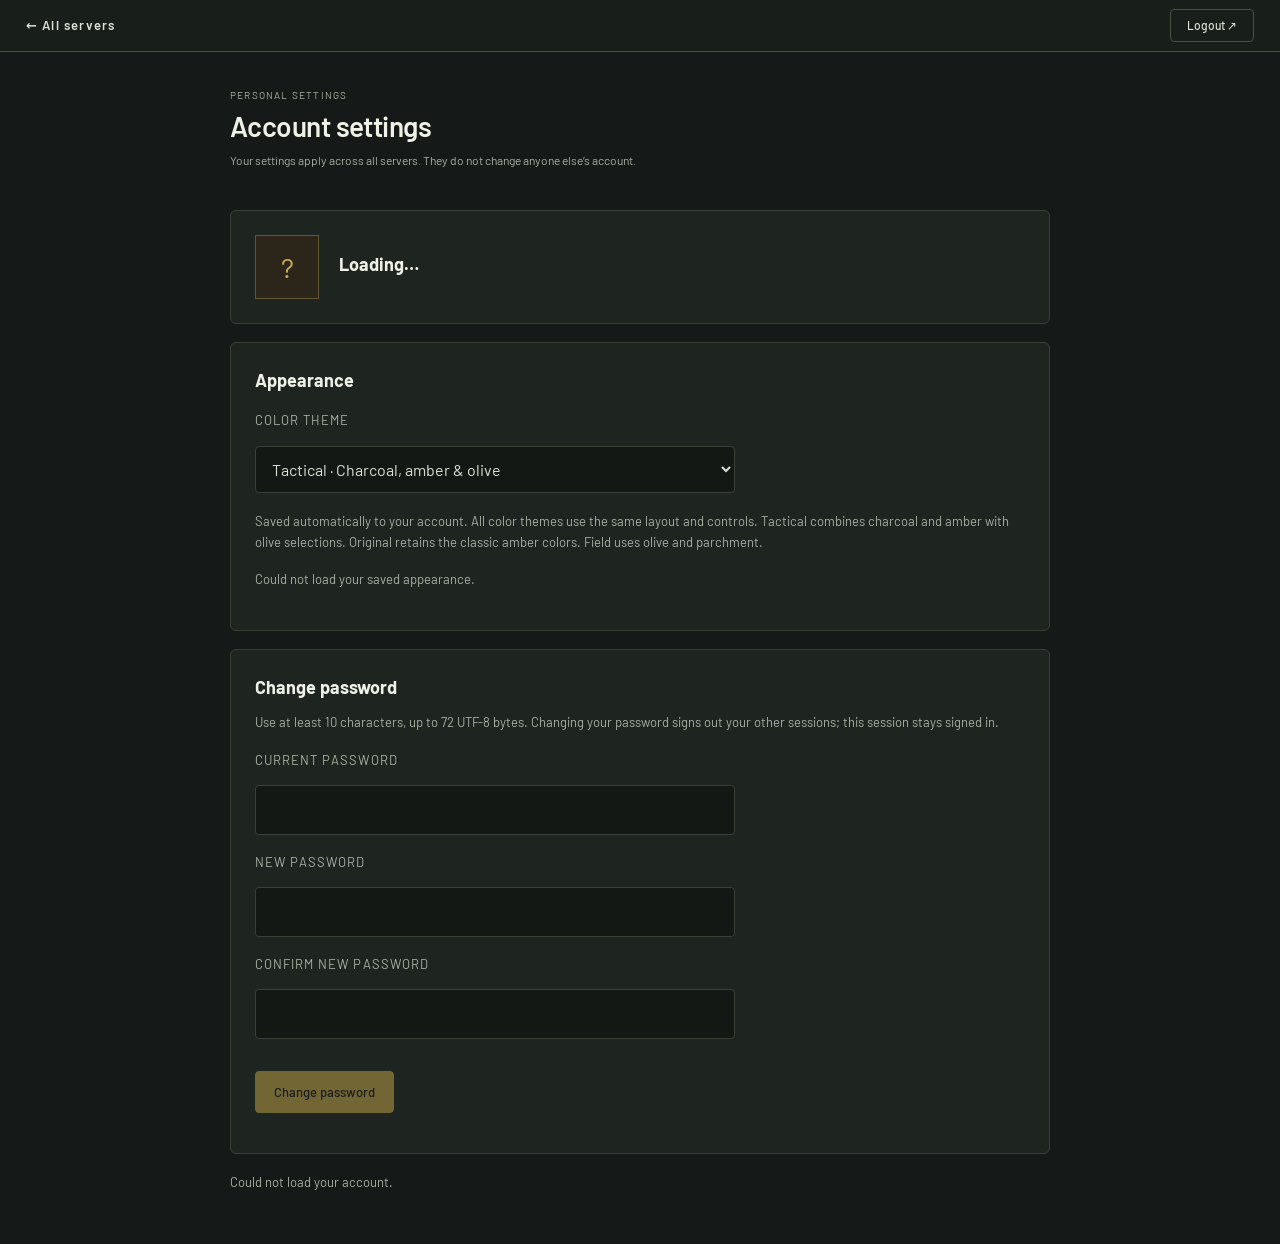
==== account.html @ 111d6b98 "Refresh shared UI with compact field layout and charcoal amber styling" ====
<!doctype html>
<html lang="en"><head><meta charset="utf-8"><meta name="viewport" content="width=device-width,initial-scale=1"><title>Account settings — Management Panel</title>
<script src="/static/theme.js"></script>
<link rel="manifest" href="/manifest.json">
<meta name="theme-color" content="#c8a84b">
<link href="https://fonts.googleapis.com/css2?family=Barlow+Condensed:wght@400;600;700;900&family=Barlow:wght@400;500&family=Roboto+Mono:wght@400;500&display=swap" rel="stylesheet">
<link rel="stylesheet" href="/static/base.css"><link rel="stylesheet" href="/static/workspace.css"><link rel="stylesheet" href="/static/sharp.css"><link rel="stylesheet" href="/static/themes.css"><link rel="stylesheet" href="/static/manager-layout.css"><link rel="stylesheet" href="/static/account.css">
<link rel="stylesheet" href="/static/ux.css">
<link rel="stylesheet" href="/static/field.css">
</head><body class="manager-page"><header class="manager-header"><a class="workspace-back" href="/servers">← All servers</a><button class="btn-logout" id="account-logout">Logout ↗</button></header>
<main class="manager-main account-main"><div class="manager-heading"><div><div class="eyebrow">PERSONAL SETTINGS</div><h1>Account settings</h1><p class="feature-note">Your settings apply across all servers. They do not change anyone else’s account.</p></div></div>
<section class="card account-profile" aria-label="Your account"><div class="account-avatar" id="account-avatar" aria-hidden="true">?</div><div><h2 id="account-name">Loading…</h2><p class="feature-note" id="account-access"></p></div></section>
<section class="card" aria-labelledby="appearance-heading"><h2 id="appearance-heading">Appearance</h2><div class="field"><label for="theme-choice">Color theme</label><select id="theme-choice"><option value="tactical">Tactical · Charcoal, amber &amp; olive</option><option value="original">Original · Classic amber</option><option value="field">Field · Olive &amp; parchment</option><option value="ocean">Ocean · Blue</option><option value="forest">Forest · Green</option><option value="light">Light · Amber</option></select></div><p class="feature-note">Saved automatically to your account. All color themes use the same layout and controls. Tactical combines charcoal and amber with olive selections. Original retains the classic amber colors. Field uses olive and parchment.</p><p class="feature-note" id="theme-feedback" role="status"></p></section>
<section class="card" aria-labelledby="password-heading"><h2 id="password-heading">Change password</h2><p class="feature-note">Use at least 10 characters, up to 72 UTF-8 bytes. Changing your password signs out your other sessions; this session stays signed in.</p>
<form id="account-password-form"><div class="field"><label for="current-password">Current password</label><input id="current-password" type="password" autocomplete="current-password" required></div><div class="field"><label for="new-password">New password</label><input id="new-password" type="password" autocomplete="new-password" minlength="10" required></div><div class="field"><label for="confirm-password">Confirm new password</label><input id="confirm-password" type="password" autocomplete="new-password" minlength="10" required></div><button class="btn-save" id="account-password-save" disabled>Change password</button><p class="feature-note" id="account-password-feedback" role="status"></p></form></section>
<p class="feature-note" id="account-feedback" role="status"></p><noscript>Enable JavaScript to manage your account settings.</noscript></main><script src="/static/api.js"></script><script src="/static/account.js"></script><script src="/static/pwa.js"></script></body></html>
---- static/base.css ----
*, *::before, *::after { box-sizing: border-box; margin: 0; padding: 0; }
[hidden] { display: none !important; }

  :root {
    --bg:        #0a0c0f;
    --surface:   #111418;
    --surface2:  #161b22;
    --border:    #2d2b25;
    --accent:    #c8a84b;
    --accent2:   #e8c96a;
    --text:      #d4cfc6;
    --muted:     #99958a;
    --online:    #4caf7d;
    --offline:   #d64c4c;
    --warn:      #e0913a;
    --cpu-color: #4c9fd6;
    --ram-color: #c8a84b;
    --accent-soft: #2b2619;
    --accent-border: #625535;
    --chrome: #101216;
    --heading: #f4f0e5;
    --console-bg: #0c0e11;
    --chart-grid: #2d2b25;
    color-scheme: dark;
  }

  body {
    background: var(--bg);
    color: var(--text);
    font-family: 'Barlow', sans-serif;
    min-height: 100vh;
  }


  .layout {
    position: relative;
    z-index: 1;
    max-width: 1100px;
    margin: 0 auto;
    padding: 40px 24px 60px;
  }

  header {
    display: flex;
    align-items: flex-end;
    justify-content: space-between;
    margin-bottom: 32px;
    padding-bottom: 20px;
    border-bottom: 1px solid var(--border);
    animation: fadeDown 0.4s ease both;
  }

  .header-left .tag {
    font-size: 11px;
    font-weight: 600;
    letter-spacing: 0.3em;
    text-transform: uppercase;
    color: var(--accent);
    margin-bottom: 6px;
  }

  .header-left h1 {
    font-family: 'Barlow Condensed', sans-serif;
    font-weight: 900;
    font-size: 38px;
    letter-spacing: 0.06em;
    color: #fff;
    line-height: 1;
  }

  .header-left h1 span { color: var(--accent); }

  .btn-logout {
    background: transparent;
    border: 1px solid var(--border);
    color: var(--muted);
    font-family: 'Barlow Condensed', sans-serif;
    font-size: 12px;
    letter-spacing: 0.2em;
    text-transform: uppercase;
    padding: 8px 16px;
    cursor: pointer;
    transition: border-color 0.2s, color 0.2s;
  }
  .btn-logout:hover { border-color: var(--accent); color: var(--accent); }

  .card {
    background: var(--surface);
    border: 1px solid var(--border);
    padding: 22px 26px;
    position: relative;
    margin-bottom: 14px;
    animation: fadeUp 0.4s ease both;
  }

  .card.clip {
    clip-path: polygon(0 0, calc(100% - 24px) 0, 100% 24px, 100% 100%, 0 100%);
  }

  .card-corner {
    position: absolute;
    top: 0; right: 0;
    width: 24px; height: 24px;
    background: var(--accent);
    clip-path: polygon(100% 0, 0 0, 100% 100%);
  }

  .card-label {
    font-size: 10px;
    font-weight: 600;
    letter-spacing: 0.3em;
    text-transform: uppercase;
    color: var(--muted);
    margin-bottom: 16px;
  }

  /* Status row */
  .status-row {
    display: flex;
    align-items: center;
    gap: 20px;
    flex-wrap: wrap;
  }

  .status-indicator { display: flex; align-items: center; gap: 10px; }

  .dot {
    width: 10px; height: 10px;
    border-radius: 50%;
    background: var(--muted);
    flex-shrink: 0;
    position: relative;
  }
  .dot.online  { background: var(--online); box-shadow: 0 0 10px var(--online); }
  .dot.offline { background: var(--offline); }
  .dot.loading { background: var(--warn); animation: pulse 1s infinite; }
  .dot.online::after {
    content: '';
    position: absolute;
    inset: -4px;
    border-radius: 50%;
    background: var(--online);
    opacity: 0.25;
    animation: ping 1.5s ease-out infinite;
  }

  @keyframes ping   { 0% { transform: scale(1); opacity: 0.25; } 100% { transform: scale(2.5); opacity: 0; } }
  @keyframes pulse  { 0%, 100% { opacity: 1; } 50% { opacity: 0.4; } }

  .status-text {
    font-family: 'Barlow Condensed', sans-serif;
    font-weight: 700;
    font-size: 20px;
    letter-spacing: 0.08em;
    text-transform: uppercase;
  }
  .status-text.online  { color: var(--online); }
  .status-text.offline { color: var(--offline); }
  .status-text.loading { color: var(--warn); }

  .divider-v { width: 1px; height: 32px; background: var(--border); flex-shrink: 0; }

  .stat-item { display: flex; flex-direction: column; gap: 3px; }
  .stat-item .label {
    font-size: 10px; font-weight: 600; letter-spacing: 0.25em;
    text-transform: uppercase; color: var(--muted);
  }
  .stat-item .value {
    font-family: 'Barlow Condensed', sans-serif; font-weight: 700;
    font-size: 17px; letter-spacing: 0.04em; color: #fff;
  }

  /* Controls */
  .controls-grid {
    display: grid;
    grid-template-columns: repeat(3, 1fr);
    gap: 14px;
    margin-bottom: 14px;
    animation: fadeUp 0.4s ease 0.05s both;
  }

  .ctrl-btn {
    border: 1px solid var(--border);
    background: var(--surface2);
    color: var(--text);
    font-family: 'Barlow Condensed', sans-serif;
    font-weight: 700;
    font-size: 15px;
    letter-spacing: 0.2em;
    text-transform: uppercase;
    padding: 18px 16px;
    cursor: pointer;
    display: flex;
    flex-direction: column;
    align-items: center;
    gap: 8px;
    transition: all 0.2s;
    position: relative;
    overflow: hidden;
  }
  .ctrl-btn::before {
    content: ''; position: absolute;
    bottom: 0; left: 0; right: 0; height: 2px;
    transform: scaleX(0); transition: transform 0.2s;
  }
  .ctrl-btn:hover::before { transform: scaleX(1); }
  .ctrl-btn:active { transform: scale(0.97); }
  .ctrl-btn:disabled { opacity: 0.35; cursor: not-allowed; transform: none; }
  .ctrl-btn.start::before { background: var(--online); }
  .ctrl-btn.start:hover:not(:disabled) { border-color: var(--online); color: var(--online); }
  .ctrl-btn.stop::before  { background: var(--offline); }
  .ctrl-btn.stop:hover:not(:disabled)  { border-color: var(--offline); color: var(--offline); }
  .ctrl-btn.reset::before { background: var(--warn); }
  .ctrl-btn.reset:hover:not(:disabled) { border-color: var(--warn); color: var(--warn); }
  .ctrl-icon { font-size: 22px; line-height: 1; }

  /* Charts row */
  .charts-row {
    display: grid;
    grid-template-columns: 1fr 1fr;
    gap: 14px;
    margin-bottom: 14px;
    animation: fadeUp 0.4s ease 0.1s both;
  }

  .chart-card { background: var(--surface); border: 1px solid var(--border); padding: 18px 20px; }

  .chart-header {
    display: flex;
    justify-content: space-between;
    align-items: center;
    margin-bottom: 12px;
  }

  .chart-title {
    font-size: 10px; font-weight: 600; letter-spacing: 0.3em;
    text-transform: uppercase; color: var(--muted);
  }

  .chart-value {
    font-family: 'Barlow Condensed', sans-serif;
    font-weight: 700; font-size: 22px; letter-spacing: 0.05em;
  }

  .chart-value.cpu  { color: var(--cpu-color); }
  .chart-value.ram  { color: var(--ram-color); }

  .chart-sub {
    font-size: 11px; color: var(--muted); margin-top: 2px; text-align: right;
  }

  .chart-wrap { position: relative; height: 80px; }

  /* Config */
  .config-grid {
    display: grid;
    grid-template-columns: 1fr 1fr;
    gap: 14px;
  }

  .field-group { display: flex; flex-direction: column; gap: 7px; }
  .field-group label {
    font-size: 10px; font-weight: 600; letter-spacing: 0.25em;
    text-transform: uppercase; color: var(--muted);
  }
  .field-group input,
  .field-group select {
    background: var(--bg); border: 1px solid var(--border);
    color: var(--text); font-family: 'Barlow', sans-serif;
    font-size: 14px; padding: 10px 14px; outline: none;
    transition: border-color 0.2s; width: 100%;
  }
  .field-group input:focus,
  .field-group select:focus { border-color: var(--accent); }
  .field-group select option { background: var(--surface); color: var(--text); }

  /* Standalone input styling — same look as .field-group inputs but
     used outside of one (e.g. inline in flex rows). */
  .field-input {
    background: var(--bg); border: 1px solid var(--border);
    color: var(--text); font-family: 'Barlow', sans-serif;
    font-size: 14px; padding: 10px 14px; outline: none;
    transition: border-color 0.2s;
  }
  .field-input:focus { border-color: var(--accent); }
  .field-input option { background: var(--surface); color: var(--text); }

  /* Mission field: the rescan button + count badge sit absolutely in the
     field-group's top-right corner so they don't push the grid row taller
     than the matching label on the left. */
  .field-group--mission { position: relative; }
  .field-group--mission .field-aux {
    position: absolute; top: 0; right: 0;
    display: flex; align-items: center; gap: 12px;
    line-height: 1;
  }
  .field-group--mission .field-aux #scenario-source-badge {
    font-size: 10px; letter-spacing: 0.05em; color: var(--muted);
    font-family: 'Barlow', sans-serif; text-transform: none;
  }
  .link-btn {
    background: transparent; border: none; padding: 0; cursor: pointer;
    font-family: 'Barlow Condensed', sans-serif; font-weight: 700;
    font-size: 10px; letter-spacing: 0.2em; text-transform: uppercase;
    color: var(--muted); transition: color 0.15s;
  }
  .link-btn:hover     { color: var(--accent); }
  .link-btn:disabled  { color: var(--border); cursor: not-allowed; }

  .btn-save {
    margin-top: 14px;
    background: var(--accent); border: none; color: #0a0c0f;
    font-family: 'Barlow Condensed', sans-serif; font-weight: 700;
    font-size: 13px; letter-spacing: 0.2em; text-transform: uppercase;
    padding: 12px 28px; cursor: pointer;
    clip-path: polygon(0 0, calc(100% - 10px) 0, 100% 10px, 100% 100%, 0 100%);
    transition: background 0.2s;
  }
  .btn-save:hover { background: var(--accent2); }
  .btn-save:disabled { opacity: 0.4; cursor: not-allowed; }

  .restart-notice {
    display: none; margin-top: 10px;
    font-size: 12px; color: var(--warn); letter-spacing: 0.05em;
  }
  .restart-notice.visible { display: block; }

  /* Logs */
  .log-viewer-card {
    background: var(--surface);
    border: 1px solid var(--border);
    animation: fadeUp 0.4s ease 0.2s both;
  }

  .log-viewer-header {
    display: flex;
    justify-content: space-between;
    align-items: center;
    padding: 14px 20px;
    border-bottom: 1px solid var(--border);
  }

  .log-viewer-title {
    font-size: 10px; font-weight: 600; letter-spacing: 0.3em;
    text-transform: uppercase; color: var(--muted);
    display: flex; align-items: center; gap: 8px;
  }

  .log-live-dot {
    width: 7px; height: 7px; border-radius: 50%;
    background: var(--online);
    box-shadow: 0 0 6px var(--online);
    animation: pulse 1.5s infinite;
  }

  .log-live-dot.off { background: var(--muted); box-shadow: none; animation: none; }

  .btn-clear-log {
    background: transparent; border: 1px solid var(--border);
    color: var(--muted); font-family: 'Barlow Condensed', sans-serif;
    font-size: 11px; letter-spacing: 0.15em; text-transform: uppercase;
    padding: 5px 12px; cursor: pointer; transition: all 0.2s;
  }
  .btn-clear-log:hover { border-color: var(--accent); color: var(--accent); }

  #log-output {
    font-family: 'Roboto Mono', monospace;
    font-size: 11px;
    line-height: 1.6;
    color: #7a8899;
    background: #0d1117;
    padding: 14px 20px;
    height: 320px;
    overflow-y: auto;
    white-space: pre-wrap;
    word-break: break-all;
  }

  #log-output::-webkit-scrollbar { width: 6px; }
  #log-output::-webkit-scrollbar-track { background: #0d1117; }
  #log-output::-webkit-scrollbar-thumb { background: var(--border); border-radius: 3px; }

  .log-line { display: block; padding: 1px 0; }
  .log-line.err  { color: #d64c4c; }
  .log-line.warn { color: #c8a84b; }
  .log-line.ok   { color: #4caf7d; }
  .log-line.sep  { color: #3a4455; }

  /* Bottom log */
  .op-log {
    background: var(--surface); border: 1px solid var(--border);
    padding: 12px 18px; margin-top: 14px;
    animation: fadeUp 0.4s ease 0.25s both;
  }
  .op-log .log-label {
    font-size: 10px; font-weight: 600; letter-spacing: 0.25em;
    text-transform: uppercase; color: var(--muted); margin-bottom: 5px;
  }
  .log-entry { font-size: 13px; color: var(--text); opacity: 0.8; }
  .log-entry.ok    { color: var(--online); }
  .log-entry.error { color: var(--offline); }
  .log-entry.info  { color: var(--accent); }

  footer {
    margin-top: 20px; font-size: 11px; letter-spacing: 0.15em;
    color: var(--muted); text-align: right;
    animation: fadeUp 0.4s ease 0.3s both;
  }
  #refresh-timer { color: var(--accent); font-weight: 600; }

  @keyframes fadeUp   { from { opacity: 0; transform: translateY(12px); } to { opacity: 1; transform: translateY(0); } }
  @keyframes fadeDown { from { opacity: 0; transform: translateY(-8px); } to { opacity: 1; transform: translateY(0); } }

[hidden] { display:none !important; }
.feature-row { display:flex; flex-wrap:wrap; align-items:center; gap:12px; margin:12px 0; }
.feature-row span { flex:1; }
.feature-note { color:var(--muted); font-size:13px; line-height:1.6; margin:12px 0; overflow-wrap:anywhere; }
.field { margin:12px 0; }
.field label { display:block; font-size:12px; margin-bottom:8px; }
.field input, .field select { width:100%; padding:10px; background:var(--bg); color:var(--text); border:1px solid var(--border); }
.activity-entry { border-bottom:1px solid var(--border); padding:12px 0; font-size:13px; line-height:1.7; overflow-wrap:anywhere; }
.activity-entry div { color:var(--muted); }
button:disabled { opacity:.45; cursor:not-allowed; }
#activity-list { max-height:440px; overflow:auto; }
.panel-tabs { display:flex; gap:6px; position:sticky; top:0; z-index:20; padding:12px 0; background:var(--bg); margin-bottom:12px; }
.panel-tab { flex:1; padding:13px 10px; border:1px solid var(--border); background:var(--surface); color:var(--text); cursor:pointer; font:600 15px 'Barlow',sans-serif; }
.panel-tab[aria-selected="true"] { border-color:var(--accent); color:var(--accent); background:rgba(200,168,75,.08); }
.panel-tab:focus-visible { outline:2px solid var(--accent); outline-offset:2px; }
.tab-panel { min-width:0; }
.account-controls { border:0; padding:0; margin:0; min-width:0; }
.account-controls:disabled { opacity:.45; }
.op-log { position:sticky; bottom:0; z-index:10; }
@media(max-width:480px) { .panel-tab { font-size:13px; padding:12px 5px; } }
---- static/workspace.css ----
/* Responsive single-server workspace. Existing IDs and permissions remain shared. */
.layout { max-width:1800px; margin:0 0 0 232px; padding:98px 30px 28px; }
header { position:fixed; top:0; left:232px; right:0; height:66px; margin:0; padding:0 30px; align-items:center; background:var(--chrome); z-index:30; animation:none; }
.header-left .tag { color:var(--muted); font-size:9px; letter-spacing:.15em; }
.header-left h1 { font:600 16px 'Barlow',sans-serif; letter-spacing:.06em; color:var(--heading); }
.header-left h1 span { color:var(--text); }
.btn-logout { border-radius:6px; font-family:inherit; letter-spacing:.04em; color:var(--text); }
.sidebar { position:fixed; inset:0 auto 0 0; width:232px; padding:0 14px; display:flex; flex-direction:column; background:var(--chrome); border-right:1px solid var(--border); z-index:40; overflow-y:auto; }
.brand { display:flex; align-items:center; gap:12px; min-height:88px; color:var(--heading); font-size:18px; font-weight:700; letter-spacing:.1em; }
.brand-icon { display:grid; place-items:center; width:36px; height:36px; border:1px solid var(--accent-border); background:var(--accent-soft); color:var(--accent2); flex-shrink:0; }
.brand small,.sidebar-bottom small { display:block; color:var(--muted); font-size:9px; letter-spacing:.1em; margin-top:5px; }
.nav-label { padding:22px 14px 10px; color:var(--muted); font-size:10px; letter-spacing:.12em; }
.panel-tabs { position:static; flex-direction:column; padding:0; margin:0; background:none; gap:5px; }
.panel-tab { flex:none; border:1px solid transparent; padding:13px 14px; text-align:left; background:none; color:var(--text); font-size:14px; }
.panel-tab::before { content:'▦'; display:inline-block; width:27px; color:var(--accent); }
#tab-configuration::before { content:'⚙'; }
#tab-console::before { content:'⌁'; }
#tab-network::before { content:'⇄'; }
#tab-files::before { content:'▤'; }
#tab-mods::before { content:'◇'; }
#tab-administration::before { content:'◈'; }
.panel-tab[aria-selected="true"] { border-color:var(--accent-border); color:var(--accent2); background:var(--accent-soft); }
.panel-tab:hover,.quick-links button:hover { background:var(--surface2); color:var(--heading); }
.quick-links button { display:flex; justify-content:space-between; width:100%; padding:13px 14px; border:0; background:none; color:var(--text); font:14px 'Barlow',sans-serif; cursor:pointer; }
.quick-links span { color:var(--accent); }
.sidebar-bottom { margin-top:auto; border-top:1px solid var(--border); padding:20px 0; display:flex; flex-wrap:wrap; align-items:center; gap:10px; font-size:12px; }
.sidebar-bottom .brand-icon { width:30px; height:30px; font-size:11px; }
.sidebar-bottom small { letter-spacing:0; font-size:11px; }
.page-heading { display:flex; align-items:center; justify-content:space-between; gap:16px; margin-bottom:24px; }
.eyebrow { font-size:10px; letter-spacing:.14em; color:var(--muted); margin-bottom:7px; }
.page-heading h2 { font-size:28px; font-weight:600; color:var(--heading); }
.page-heading p { font-size:14px; margin-top:7px; color:var(--muted); }
.card,.chart-card,.log-viewer-card { border-radius:10px; animation:none; min-width:0; }
.card { padding:22px; scroll-margin-top:85px; }
.card.clip { clip-path:none; }
.card-corner { display:none; }
.card-label { color:var(--muted); letter-spacing:.1em; font-size:11px; }
#panel-dashboard { display:grid; grid-template-columns:repeat(2,minmax(0,1fr)); gap:18px; }
#panel-dashboard > * { margin:0; }
.server-overview,.controls-grid,.charts-row { grid-column:1 / -1; }
#console-card,#storage-card { grid-column:1 / -1; }
#panel-dashboard > .charts-row { display:contents; }
.status-row { gap:22px; }
.status-text { font-family:inherit; font-size:13px; letter-spacing:.06em; }
.stat-item .label { color:var(--muted); font-size:10px; letter-spacing:.08em; }
.stat-item .value { font-family:inherit; font-size:14px; overflow-wrap:anywhere; color:var(--text); }
.controls-grid { display:flex; justify-content:flex-end; gap:8px; }
.ctrl-btn { flex-direction:row; justify-content:center; padding:10px 18px; border-radius:6px; font-family:inherit; font-size:11px; letter-spacing:.06em; }
.ctrl-btn .ctrl-icon { font-size:12px; }
.charts-row { gap:18px; }
.chart-card.entity-counters { display:grid; grid-template-columns:repeat(2,minmax(0,1fr)); align-content:center; padding:16px 22px; gap:22px; }
.entity-counter + .entity-counter { border-left:1px solid var(--border); padding-left:22px; }
.entity-counters .chart-value { color:var(--accent); margin:8px 0 4px; }
.chart-card { padding:22px; }
.chart-title { font-family:inherit; font-size:11px; letter-spacing:.08em; color:var(--muted); }
.chart-value { font-family:'Roboto Mono',monospace; font-size:28px; letter-spacing:-.06em; }
.chart-wrap { height:130px; margin-top:14px; }
.chart-sub { color:var(--muted); }
.traffic-values { display:flex; flex-wrap:wrap; gap:12px 24px; margin:16px 0 8px; font-size:12px; }
.traffic-values strong { display:block; margin-top:5px; font:500 18px 'Roboto Mono',monospace; }
.traffic-first { color:var(--accent); }
.traffic-second { color:var(--online); }
.log-viewer-card { overflow:hidden; scroll-margin-top:85px; }
.log-viewer-header { background:var(--surface2); padding:17px 20px; flex-wrap:wrap; gap:12px; }
.console-actions { display:flex; align-items:center; gap:16px; flex-wrap:wrap; }
.console-filter { display:flex; align-items:center; gap:7px; color:var(--muted); font-size:12px; cursor:pointer; }
.console-filter input { accent-color:var(--accent); }
#log-output.hide-performance .performance-log { display:none; }
.log-viewer-title { font-family:inherit; font-size:11px; letter-spacing:.06em; }
#log-output { height:280px; background:var(--console-bg); padding:18px; font-size:11px; line-height:1.9; }
.field input,.field select,.field-group input,.field-group select,textarea { border-radius:6px; }
.btn-save,.btn-clear-log { border-radius:5px; clip-path:none; font-family:inherit; letter-spacing:.04em; }
.field-group label { letter-spacing:.06em; }
.feature-note { color:var(--muted); line-height:1.6; }
.op-log { position:static; margin-top:20px; border-radius:7px; background:var(--surface); padding:14px 18px; }
footer { color:var(--muted); text-align:right; margin-top:18px; }
button:focus-visible,input:focus-visible,select:focus-visible,[tabindex]:focus-visible { outline:2px solid var(--accent); outline-offset:3px; }
@media(max-width:1100px) { .layout { margin-left:205px; padding:94px 22px 24px; } .sidebar { width:205px; } header { left:205px; padding:0 22px; } #panel-dashboard { grid-template-columns:minmax(0,1fr); } }
@media(max-width:700px) {
 .layout { margin:0; padding:20px 16px 24px; }
 header { position:static; height:62px; padding:0 0 14px; margin-bottom:16px; }
 .sidebar { position:static; width:auto; padding:0; background:var(--chrome); border:0; margin-bottom:24px; }
 .brand,.nav-label,.sidebar-bottom,.quick-links { display:none; }
 .panel-tabs { flex-direction:row; gap:5px; flex-wrap:wrap; }
 .panel-tab { flex:1 1 40%; padding:12px 5px; text-align:center; font-size:12px; }
 .panel-tab::before { display:none; }
 .page-heading h2 { font-size:24px; }
 .charts-row { grid-template-columns:1fr; }
 .config-grid { grid-template-columns:minmax(0,1fr); }
 .field-group--mission .field-aux { position:static; margin:0 0 8px; }
 .feature-row { gap:8px; }
 .btn-save { max-width:100%; white-space:normal; }
 .controls-grid { justify-content:stretch; }
 .ctrl-btn { flex:1; padding:12px 8px; }
 .card { padding:18px; }
 .status-row { align-items:flex-start; gap:16px; }
 .status-indicator { width:100%; }
 .divider-v { display:none; }
 .stat-item { flex:1 1 40%; min-width:0; }
 .chart-wrap { height:110px; }
}
@media(prefers-reduced-motion:reduce) { *,*::before,*::after { animation:none !important; scroll-behavior:auto !important; } }
#tab-persistence::before { content:'▣'; }
#persistence-fields { border:0; padding:0; min-width:0; }
#panel-persistence > * { margin-bottom:18px; }
#persistence-settings .config-fields-grid { grid-template-columns:repeat(2,minmax(0,1fr)); }
@media(max-width:700px) { #persistence-settings .config-fields-grid { grid-template-columns:minmax(0,1fr); } }
#software-card { margin-top:22px; }
#console-search { background:var(--bg); color:var(--text); border:1px solid var(--border); border-radius:5px; padding:8px; width:180px; }
#uuid-copy-status { display:block; color:var(--muted); font-size:12px; margin-top:6px; }
#copy-player-uuid { margin-top:8px; }
#persistence-summary { display:flex; flex-wrap:wrap; gap:16px 30px; }
#persistence-summary span { display:block; color:var(--muted); font-size:12px; margin-bottom:6px; }
#persistence-summary .persistence-warning { flex-basis:100%; margin:0; color:#e8c67f; font-size:12px; }
.persistence-startup-card h3 { margin:0 0 8px; }
.persistence-startup-card .feature-note { margin:0 0 12px; }
.persistence-startup-controls { display:flex; align-items:end; gap:10px; flex-wrap:wrap; }
.persistence-startup-controls label { flex-basis:100%; font-size:11px; color:var(--muted); }
.persistence-startup-controls select { flex:1 1 340px; min-width:0; }
#persistence-startup-status { margin-top:12px; }
.persistence-backup { margin-top:18px; padding-top:14px; border-top:1px solid var(--border); }
.persistence-backup > label { display:block; margin-bottom:8px; color:var(--muted); font-size:11px; }
.persistence-backup input { flex:1 1 340px; min-width:0; }
#persistence-backup-list { margin-top:12px; }
.persistence-backup-row { display:flex; justify-content:space-between; align-items:center; gap:12px; padding:10px 0; border-top:1px solid var(--border); }
.persistence-backup-row strong,.persistence-backup-row small { display:block; }
.persistence-backup-row small { margin-top:3px; overflow-wrap:anywhere; }

/* Dedicated console: dense log controls in the panel's existing gold palette. */
#panel-console { display:flex; flex-direction:column; gap:14px; }
.console-workspace,.console-command-card { background:var(--surface); border:1px solid var(--border); border-radius:10px; overflow:hidden; }
.console-workspace-top,.console-workspace-filters,.console-workspace-footer { display:flex; align-items:center; justify-content:space-between; flex-wrap:wrap; gap:12px; padding:14px 18px; }
.console-workspace-top { border-bottom:1px solid var(--border); }
.console-workspace-filters { background:#15181c; }
.console-view-tabs,.console-levels,.console-workspace-actions,.console-filter-tools { display:flex; align-items:center; flex-wrap:wrap; gap:7px; }
.console-view-tabs button,.console-workspace-actions button,.console-levels button,.console-server-actions button,.console-command-card button { background:#191d22; border:1px solid #37352c; border-radius:6px; color:var(--text); padding:9px 12px; font:600 12px 'Barlow',sans-serif; cursor:pointer; }
.console-view-tabs button[aria-selected="true"],.console-levels button[aria-pressed="true"],.console-workspace-actions button[aria-pressed="true"] { background:#2b2619; border-color:#6b5a2e; color:var(--accent2); }
.console-view-tabs button:hover,.console-workspace-actions button:hover,.console-levels button:hover,.console-server-actions button:hover,.console-command-card button:hover { border-color:var(--accent); }
.console-view-tabs span,.console-levels span { color:var(--muted); font-family:'Roboto Mono',monospace; font-size:10px; }
.console-live { display:flex; align-items:center; gap:8px; color:var(--online); font:600 11px 'Barlow',sans-serif; text-transform:uppercase; letter-spacing:.1em; margin-right:10px; }
.console-live:has(.off) { color:var(--muted); }
.console-filter-tools input[type="search"],.console-command-card input { background:#0c0e11; border:1px solid #37352c; border-radius:6px; color:var(--text); padding:10px 12px; font:12px 'Roboto Mono',monospace; min-width:min(260px,100%); }
.console-filter-tools input[type="search"]:focus,.console-command-card input:focus { outline:2px solid var(--accent); outline-offset:1px; }
.console-log-output { min-height:400px; height:min(56vh,690px); overflow:auto; padding:12px 18px; background:#0c0e11; color:#b5b0a6; font:12px/1.7 'Roboto Mono',monospace; scrollbar-color:#4a4334 #0c0e11; }
.console-row { display:grid; grid-template-columns:100px 92px minmax(0,1fr); gap:11px; padding:2px 0; border-bottom:1px solid rgba(255,255,255,.025); overflow-wrap:anywhere; }
.console-row-time { color:#827f79; }
.console-row-source { color:#a99255; overflow:hidden; text-overflow:ellipsis; white-space:nowrap; }
.console-row.err .console-row-message { color:#ef8d84; }
.console-row.warn .console-row-message { color:#e6bf70; }
.console-row.ok .console-row-message { color:#83bea1; }
.console-empty { color:var(--muted); padding:20px 0; font-size:13px; }
#console-log-output:empty::before { content:'Waiting for server log output…'; display:block; color:var(--muted); padding:12px 0; }
#console-errors-output:empty::before { content:'No errors in the recent log.'; display:block; color:var(--muted); padding:12px 0; }
.console-workspace-footer { color:var(--muted); border-top:1px solid var(--border); font-size:11px; }
#console-view-players { min-height:400px; padding:20px; }
.console-player-list { display:grid; gap:8px; }
.console-player-entry { display:flex; justify-content:space-between; gap:16px; flex-wrap:wrap; padding:13px 15px; border:1px solid var(--border); border-radius:6px; background:#0c0e11; font-size:13px; }
.console-player-entry code { color:var(--muted); overflow-wrap:anywhere; }
.console-server-actions { display:grid; grid-template-columns:repeat(3,minmax(0,1fr)); gap:10px; }
.console-server-actions button { padding:13px; }
#console-stop { color:#e7948e; }
#console-restart { color:var(--accent2); }
.console-command-card { padding:18px; }
.console-command-heading { display:flex; justify-content:space-between; gap:14px; align-items:flex-start; }
.console-command-heading h3 { color:var(--accent2); font-size:14px; margin:0 0 4px; }
.console-command-heading p { color:var(--muted); font-size:12px; line-height:1.5; margin:0 0 14px; }
.console-command-heading > span { color:var(--muted); font-size:10px; letter-spacing:.1em; }
#console-command-form { display:flex; gap:8px; }
#console-command-form input { flex:1; min-width:0; }
#console-command-form button { color:var(--accent2); }
#console-command-output { white-space:pre-wrap; overflow-wrap:anywhere; min-height:40px; margin:12px 0 0; color:var(--muted); font:12px/1.5 'Roboto Mono',monospace; }
@media(max-width:1050px) { .console-row { grid-template-columns:86px minmax(0,1fr); gap:3px 8px; } .console-row-source { grid-column:1; } .console-row-message { grid-column:2; grid-row:1 / 3; } }
@media(max-width:700px) { .console-workspace-top,.console-workspace-filters { align-items:stretch; } .console-view-tabs,.console-levels { width:100%; } .console-view-tabs button { flex:1; } .console-filter-tools { width:100%; } .console-filter-tools input[type="search"] { flex:1; } .console-log-output { height:55vh; padding:10px; } .console-row { grid-template-columns:76px minmax(0,1fr); gap:3px 8px; font-size:10px; } .console-row-source { grid-column:1; } .console-row-message { grid-column:2; grid-row:1 / 3; } }
/* Preserve navigation scrolling without visible scrollbar chrome. */
.sidebar { scrollbar-width:none; -ms-overflow-style:none; }
.sidebar::-webkit-scrollbar { width:0; height:0; display:none; }
#panel-dashboard { align-items:stretch; }
#panel-persistence { display:grid; grid-template-columns:repeat(auto-fit,minmax(min(100%,380px),1fr)); gap:18px; align-items:stretch; }
#panel-persistence > * { margin:0; min-width:0; }
#persistence-summary,#persistence-startup-card,#panel-persistence > .feature-note,#panel-persistence > .config-maintenance { grid-column:1 / -1; }
#panel-persistence > [data-permission="configure"] { display:flex; flex-direction:column; gap:12px; }
#persistence-fields { flex:1; display:flex; flex-direction:column; gap:14px; }
#persistence-settings { flex:1; }
#persistence-settings .config-section { height:100%; }
#persistence-savebar-slot .config-savebar { margin-bottom:0; }
.mods-grid:not(.mods-list-view):not(.mods-details-view) .mod-tile { display:flex; flex-direction:column; }
.mods-grid:not(.mods-list-view):not(.mods-details-view) .mod-art { flex-shrink:0; }
.mods-grid:not(.mods-list-view):not(.mods-details-view) .mod-body { flex:1; display:flex; flex-direction:column; }
.mods-grid:not(.mods-list-view):not(.mods-details-view) .mod-controls { margin-top:auto; }
.chart-header { flex-wrap:wrap; gap:12px; }
.metric-counter-pair { display:flex; flex-wrap:wrap; align-items:flex-start; gap:12px 22px; }
.metric-counter-pair .chart-value { white-space:nowrap; font-size:clamp(21px,2.3vw,28px); }
.metric-caption { display:block; color:var(--muted); font-size:10px; margin-top:4px; }

/* Distinct mod destinations share the existing sidebar and color scheme. */
.wip-banner { display:flex; align-items:center; gap:18px; border:1px solid var(--accent); padding:16px; margin-bottom:18px; background:#2b2619; color:var(--accent); }
.wip-banner strong { font:700 30px 'Roboto Mono',monospace; letter-spacing:.08em; }
.wip-banner span { font-size:13px; line-height:1.5; }

.section-tabs { display:flex; flex-wrap:wrap; gap:0; border-bottom:1px solid var(--border); margin:0 0 22px; }
.section-tabs button,.section-filter button { font:500 14px 'Barlow',sans-serif; color:var(--text); background:transparent; border:0; border-bottom:2px solid transparent; padding:13px 18px; cursor:pointer; }
.section-tabs button[aria-selected="true"],.section-filter button[aria-pressed="true"] { border-bottom-color:var(--accent); color:var(--accent); background:#252116; }
.section-tabs button:hover,.section-filter button:hover { color:var(--accent); }
.section-tabs button:focus-visible,.section-filter button:focus-visible { outline:2px solid var(--accent); outline-offset:-2px; }
.section-filter { display:flex; margin-bottom:16px; }
[data-section-content] > .card + .card { margin-top:18px; }
#config-visual { display:block; }
#config-category-fields { display:grid; grid-template-columns:minmax(0,1fr); gap:18px; }
#config-category-fields > [hidden] { display:none !important; }
.section-history-link { display:block; margin:20px 0 0 auto; padding:8px 0; background:none; border:0; color:var(--accent); cursor:pointer; }
.action-menu { position:relative; }
.action-menu summary { list-style:none; border:1px solid var(--border); padding:10px 14px; cursor:pointer; font-size:13px; }
.action-menu summary::after { content:' ▾'; }
.action-menu > div { position:absolute; top:100%; right:0; display:grid; gap:4px; padding:8px; min-width:160px; background:#14171b; border:1px solid var(--border); z-index:20; }
.action-menu:not([open]) > div { display:none; }
#persistence-backup-source { display:block; width:100%; margin:10px 0 12px; }
.panel-tabs > .nav-label { display:block; }
@media(max-width:700px) { .panel-tabs > .nav-label { display:none; } .section-tabs button { padding:12px; } }

#config-category-fields > [data-section-content] { display:grid; gap:18px; }

/* Keep every workspace directly accessible with a tighter navigation rhythm. */
.brand{min-height:72px}
.sidebar .nav-label{padding:15px 14px 7px}
.panel-tabs{gap:3px}
.panel-tab{padding:10px 14px;font-size:13px}
.sidebar-bottom{padding:14px 0;flex-wrap:wrap}
.sidebar-bottom .appearance-link{margin-left:auto}
.page-heading{margin-bottom:18px}
.page-heading h2{font-size:24px}
.page-heading p{font-size:12px;margin-top:5px}
.header-left h1{max-width:65vw;white-space:nowrap;overflow:hidden;text-overflow:ellipsis}

.appearance-link { width:100%; margin-top:10px; text-align:left; }
header h1 span { color:var(--heading); }
---- static/sharp.css ----
/* Compact, terminal-first console. Shared chrome lives in field.css. */


.layout:has(#panel-console:not([hidden])) { max-width:none; padding-top:78px; }
.layout:has(#panel-console:not([hidden])) .page-heading { display:none; }
#panel-console { gap:7px; }
#panel-console .console-workspace { border:0; background:transparent; overflow:visible; }
#panel-console .console-workspace-top { border:0; padding:0 0 9px; gap:8px; }
#panel-console .console-workspace-filters { border:0; background:transparent; padding:0 0 8px; gap:8px; }
#panel-console .console-view-tabs { gap:0; }
#panel-console .console-view-tabs button { padding:8px 16px; border-color:var(--border); background:#111419; font-size:11px; }
#panel-console .console-view-tabs button + button { border-left:0; }
#panel-console .console-view-tabs button[aria-selected="true"] { background:#1d1b14; border-color:#625535; }
#panel-console .console-workspace-actions { gap:8px; }
#panel-console .console-workspace-actions button { padding:7px 11px; font-size:11px; }
#panel-console .console-live { margin-right:5px; font-size:10px; }
#panel-console .console-levels { gap:6px; }
#panel-console .console-levels button { padding:5px 9px; background:#17191c; color:#a7a49c; font-size:10px; }
#panel-console .console-levels button[data-console-level="err"] { color:#e99a92; border-color:#63403d; }
#panel-console .console-levels button[data-console-level="warn"] { color:#e8c67f; border-color:#605037; }
#panel-console .console-levels button[data-console-level="info"] { color:#a9b8c1; border-color:#37434b; }
#panel-console .console-levels button[data-console-level="debug"] { color:#777c82; border-color:#303337; }
#panel-console .console-levels button[aria-pressed="true"] { background:#302819; box-shadow:inset 0 -2px 0 currentColor; }
#panel-console .console-filter-tools { justify-content:flex-end; gap:5px; }
#panel-console .console-filter-tools button { padding:5px 9px; font-size:10px; color:#a7a39a; background:#111419; border:1px solid var(--border); cursor:pointer; }
#panel-console .console-filter-tools button[aria-pressed="true"] { color:var(--accent2); border-color:#665735; background:#2b2619; }
#panel-console .console-filter-tools input[type="search"] { min-width:0; width:176px; padding:6px 10px; font-size:11px; background:#0d1013; }
#panel-console .console-filter-tools input[aria-invalid="true"] { border-color:#a65e59; }
#panel-console .console-log-output { height:clamp(320px,calc(100vh - 310px),760px); min-height:320px; max-height:none; padding:8px 12px; border:1px solid var(--border); background:#090b0e; font:11px/1.65 'Roboto Mono',monospace; overflow:auto; }
#panel-console .console-row { display:grid; grid-template-columns:7px 82px 36px max-content; align-items:start; gap:7px; width:max-content; min-width:100%; padding:2px 0; border:0; white-space:pre; overflow-wrap:normal; }
#panel-console .console-row::before { content:'·'; color:#747e83; line-height:19px; }
#panel-console .console-row-time { color:#828b91; }
#panel-console .console-row-source { display:inline-block; grid-column:auto; padding:0 2px; border:1px solid #293239; color:#b9a065; text-align:center; font-size:9px; line-height:16px; cursor:pointer; overflow:visible; }
#panel-console .console-row-source:hover { border-color:var(--accent); }
#panel-console .console-row-message { grid-column:auto; grid-row:auto; color:#c5c1b8; white-space:pre; }
#panel-console .console-row.err .console-row-message { color:#ea918a; }
#panel-console .console-row.warn .console-row-message { color:#e8c77e; }
#panel-console .console-row.debug .console-row-message { color:#797f84; }
#panel-console #console-view-players { min-height:320px; height:clamp(320px,calc(100vh - 310px),760px); overflow:auto; padding:14px; border:1px solid var(--border); background:#090b0e; }
#panel-console #console-view-errors { min-height:320px; height:clamp(320px,calc(100vh - 310px),760px); overflow:auto; border:1px solid var(--border); background:#090b0e; }
#panel-console .console-player-list { display:block; }
#panel-console .console-tab-empty { margin:0; padding:35px 12px; color:#c6c0b1; text-align:center; font-size:13px; }
#panel-console .console-tab-empty span { display:inline-block; margin-top:6px; color:#83827e; font-size:11px; }
#panel-console .console-error-group { display:grid; grid-template-columns:42px minmax(0,1fr); gap:11px; padding:11px 14px; border-bottom:1px solid #292c2e; }
#panel-console .console-error-count { align-self:start; padding:2px 4px; border:1px solid #724440; color:#e69c95; text-align:center; font:600 11px 'Roboto Mono',monospace; }
#panel-console .console-error-group strong { display:block; color:#e6d2c4; font:500 12px/1.5 'Roboto Mono',monospace; overflow-wrap:anywhere; }
#panel-console .console-error-group small { display:block; margin-top:4px; color:#82817b; font-size:10px; }
#panel-console .console-player-entry { border:0; border-bottom:1px solid #26292c; background:transparent; padding:9px 5px; }
#panel-console .console-broadcast { display:flex; align-items:center; gap:9px; min-height:43px; padding:5px 8px; border:1px solid #46402f; background:#111318; }
#panel-console .console-broadcast > span, #panel-console #console-command-form > span { color:var(--accent); font:600 11px 'Roboto Mono',monospace; }
#panel-console .console-broadcast input, #panel-console #console-command-form input { flex:1; min-width:0; padding:5px; background:transparent; border:0; color:var(--text); font:11px 'Roboto Mono',monospace; outline:none; }
#panel-console .console-broadcast button, #panel-console #console-command-form button { padding:7px 12px; background:#1a1e23; border:1px solid var(--border); color:var(--accent2); font:600 11px 'Barlow',sans-serif; cursor:pointer; }
#panel-console .console-server-actions { grid-template-columns:repeat(4,minmax(0,1fr)); gap:7px; }
#panel-console .console-server-actions button { padding:7px 10px; border:1px solid #474030; background:#211c14; color:#e4c877; font-size:11px; }
#panel-console #console-stop { border-color:#59383a; background:#211719; color:#e89490; }
#panel-console #console-players-command, #panel-console #console-roles-command { border-color:#344455; background:#141b23; color:#a8bfd2; }
#panel-console .console-command-card { border:0; background:transparent; padding:0; overflow:visible; }
#panel-console #console-command-form { display:flex; align-items:center; gap:9px; min-height:37px; padding:4px 8px; border:1px solid var(--border); background:#0d1014; }
#panel-console #console-command-output { padding:8px 10px; margin:5px 0 0; min-height:0; border:1px solid var(--border); background:#0b0e11; }
#panel-console .console-workspace-footer { display:flex; justify-content:space-between; gap:12px; border:0; padding:2px 0; font:10px 'Barlow',sans-serif; }
#panel-console .console-performance-option { color:#797b79; font-size:10px; }
#panel-console .console-performance-option input { accent-color:var(--accent); vertical-align:middle; }
@media(max-width:1000px) {
  #panel-console .console-workspace-top, #panel-console .console-workspace-filters { flex-wrap:wrap; }
  #panel-console .console-filter-tools { justify-content:flex-start; }
}
@media(max-width:700px) {
  .layout:has(#panel-console:not([hidden])) { padding-top:20px; }
  #panel-console .console-workspace-actions, #panel-console .console-filter-tools { width:100%; }
  #panel-console .console-filter-tools input[type="search"] { flex:1; }
  #panel-console .console-server-actions { grid-template-columns:repeat(2,minmax(0,1fr)); }
  #panel-console .console-row { grid-template-columns:7px 75px 33px max-content; gap:5px; font-size:10px; }
}
---- static/themes.css ----
:root[data-theme="ocean"]{--accent:#77b9ee;--accent2:#aed7fa;--ram-color:#77b9ee;--accent-soft:#182b3b;--accent-border:#355b78;--border:#293540;--bg:#0a1016;--surface:#101a24;--surface2:#172330;--chrome:#0e1720;--text:#d4e0e9;--muted:#99adbd;--heading:#edf5fc;--console-bg:#091016;--chart-grid:#293540}
:root[data-theme="forest"]{--accent:#83bf93;--accent2:#b1dcbb;--ram-color:#83bf93;--accent-soft:#1b2c21;--accent-border:#3d6548;--border:#2c3930;--bg:#0c110e;--surface:#141d17;--surface2:#1b2820;--chrome:#101912;--text:#d6e1d7;--muted:#a0b3a2;--heading:#eef5ed;--console-bg:#0a100c;--chart-grid:#2c3930}
:root:is([data-theme="light"],[data-theme="field"]){color-scheme:light;--bg:#e9edf0;--surface:#ffffff;--surface2:#f1f4f6;--border:#c8d0d7;--accent:#806010;--accent2:#71520a;--ram-color:#806010;--cpu-color:#266994;--accent-soft:#f2e8cb;--accent-border:#b49b5c;--chrome:#f8fafb;--text:#25313a;--muted:#52616d;--heading:#18242d;--console-bg:#f3f6f8;--online:#287444;--offline:#b63333;--warn:#93600c;--chart-grid:#d8dfe5}
html[data-theme] .dashboard-heading .server-overview{background:transparent}
:root:not([data-theme="original"]) .ctrl-btn{background:var(--surface2)}:root:not([data-theme="original"]) .ctrl-btn.start{color:var(--online)}:root:not([data-theme="original"]) .ctrl-btn.stop{color:var(--offline)}:root:not([data-theme="original"]) .ctrl-btn.reset{color:var(--accent)}
:root:not([data-theme="original"]) .section-tabs button[aria-selected="true"],:root:not([data-theme="original"]) .section-filter button[aria-pressed="true"]{background:var(--accent-soft);color:var(--accent2);border-color:var(--accent-border)}
:root:is([data-theme="light"],[data-theme="field"]) :is(.chart-card,.card,.mods-card,.config-category,.files-workspace,.console-workspace,.mods-dialog,.console-command-card,.config-code-block,.mods-toolbar,.mod-review-card){background:var(--surface);color:var(--text);border-color:var(--border)}
:root:is([data-theme="light"],[data-theme="field"]) :is(input,select,textarea,pre,.console-row-message,.files-content){background-color:var(--console-bg);color:var(--text);border-color:var(--border)}
:root:is([data-theme="light"],[data-theme="field"]) #panel-console :is(.console-log-output,#console-view-errors,#console-view-players,#console-command-form,#console-command-output,.console-broadcast,.console-workspace-filters){background:var(--console-bg);color:var(--text);border-color:var(--border)}
:root:is([data-theme="light"],[data-theme="field"]) #panel-console :is(.console-row-message,.console-error-group strong,.console-tab-empty){color:var(--text)}
:root:is([data-theme="light"],[data-theme="field"]) #panel-console :is(.console-view-tabs button,.console-levels button,.console-filter-tools button,.console-server-actions button,.console-broadcast button,#console-command-form button){background:var(--surface2);color:var(--text);border-color:var(--border)}
:root:is([data-theme="light"],[data-theme="field"]) :is(.field label,.field-group label,.chart-sub,.feature-note,.stat-item .label,.section-tabs button){color:var(--muted)}
:root:not([data-theme="original"]) .config-modes{background:var(--surface2)}
:root:not([data-theme="original"]) .layout :is(button[aria-selected="true"],button[aria-pressed="true"]){background:var(--accent-soft);color:var(--accent2);border-color:var(--accent-border)}
html:is([data-theme="light"],[data-theme="field"]) :is(#panel-files,#panel-network,#panel-mods,#panel-configuration,#panel-persistence,#panel-console) :is(label,h3,strong,th,.files-entry,.mods-name,.mod-name){color:var(--text)}
html:is([data-theme="light"],[data-theme="field"]) :is(#panel-files,#panel-network,#panel-mods,#panel-configuration,#panel-persistence,#panel-console) :is([class*="card"],[class*="toolbar"],[class*="savebar"],[class*="browser"],[class*="editor"],[class*="dialog"],.network-chart,.config-modes){background-color:var(--surface);color:var(--text);border-color:var(--border)}
html:is([data-theme="light"],[data-theme="field"]) :is(#panel-files,#panel-network,#panel-mods,#panel-configuration,#panel-persistence,#panel-console) :is(input,select,textarea,pre){background-color:var(--console-bg);color:var(--text);border-color:var(--border)}
html:is([data-theme="light"],[data-theme="field"]) #config-json-text{background:var(--console-bg);color:var(--text)}
---- static/manager-layout.css ----
/* Compact manager layout; palette, type and all workspaces remain shared. */
.workspace-back{font-size:11px;color:var(--accent);text-decoration:none;white-space:nowrap}
@media(min-width:701px){
 header{left:0;height:48px;padding:0 20px;border-bottom:1px solid var(--border);z-index:45}
 .header-left{display:flex;gap:24px;align-items:center}.header-left h1{font-size:13px;letter-spacing:.02em}
 .sidebar{top:48px;width:204px;padding:0 8px}.sidebar>.brand{display:none}.sidebar-instances{padding:15px 5px 14px;gap:7px}.sidebar-instances .instance-label{font-size:9px;text-transform:uppercase;letter-spacing:.12em}.sidebar-instances select{font-size:11px;padding:7px}.sidebar-instances button{font-size:10px;padding:6px}
 .layout{margin-left:204px;max-width:none;padding:70px 22px 22px}.panel-tabs{gap:1px}.sidebar .nav-label{font-size:9px;padding:16px 10px 7px}.panel-tab{padding:9px 10px;font-size:12px}.panel-tab::before{width:23px}.sidebar-bottom{padding:10px 4px;font-size:11px}.sidebar-bottom .brand-icon{display:none}.sidebar-bottom .appearance-link{width:auto;margin:0 0 0 auto;font-size:10px}
 body:has(#panel-dashboard:not([hidden])) .page-heading{display:none}
 #panel-dashboard{gap:12px}#panel-dashboard>.dashboard-heading{display:flex;align-items:center;gap:12px;padding:0;margin-bottom:3px}#panel-dashboard .server-overview{flex:1;border:0;padding:0;background:transparent}.dashboard-heading .server-overview>.card-label{display:none}.dashboard-heading .status-row{gap:12px;display:flex;flex-wrap:wrap}.dashboard-heading .divider-v{display:none}.dashboard-heading .status-indicator{order:1}.dashboard-heading .stat-item{order:2}.dashboard-heading .stat-item:nth-child(3){order:0;flex-basis:100%}.dashboard-heading #server-name-display{font-size:20px;font-weight:600;color:var(--heading)}.dashboard-heading .stat-item:nth-child(3)>.label{display:none}.dashboard-heading .stat-item:nth-child(9){display:none}.dashboard-heading .stat-item>.label{display:none}.dashboard-heading .stat-item .value{font-size:11px;color:var(--muted)}.dashboard-heading .status-text{font-size:10px}.dashboard-heading .controls-grid{flex:none;display:flex;gap:6px;margin:0}.dashboard-heading .ctrl-btn{padding:9px 12px;font-size:10px;min-height:0}
 .dashboard-summary{gap:12px}.dashboard-summary>.card{padding:16px;min-height:96px}.dashboard-summary .chart-value{font-size:24px;margin-top:10px}.dashboard-summary .feature-note{font-size:10px}
 .dashboard-columns{grid-template-columns:minmax(240px,.85fr) minmax(300px,1.4fr);gap:12px}.dashboard-performance,.dashboard-live{gap:12px;grid-row:auto}.dashboard-columns .card,.dashboard-columns .chart-card{padding:16px}.chart-wrap{height:150px}.dashboard-player-list{max-height:340px}.dashboard-player-row{padding:10px}.dashboard-live #log-output{height:260px}.page-heading{margin-bottom:16px}.page-heading h2{font-size:22px}
}
.manager-page:before{display:none}.manager-header{position:fixed;inset:0 0 auto;height:52px;display:flex;align-items:center;justify-content:space-between;padding:0 26px;background:var(--chrome);border-bottom:1px solid var(--border);font-size:12px;font-weight:600;letter-spacing:.1em}.manager-header>div{display:flex;gap:16px;align-items:center;letter-spacing:0}.manager-main{max-width:1600px;margin:auto;padding:88px 30px 36px}.manager-heading{display:flex;justify-content:space-between;align-items:center;margin-bottom:24px;gap:20px}.manager-heading h1{font-size:28px;color:var(--heading);letter-spacing:.02em}.manager-heading .feature-note{margin-top:6px;font-size:12px}.manager-create{display:inline-block;text-decoration:none;font-size:12px;padding:11px 18px}.manager-summary{display:grid;grid-template-columns:repeat(3,minmax(0,1fr));gap:12px;margin-bottom:18px}.manager-summary>div{display:flex;align-items:center;justify-content:space-between;padding:18px 20px;border:1px solid var(--border);background:var(--surface)}.manager-summary span{font-size:11px;text-transform:uppercase;letter-spacing:.08em;color:var(--muted)}.manager-summary strong{font:500 24px 'Roboto Mono',monospace;color:var(--accent)}.manager-list-heading{display:flex;justify-content:space-between;align-items:center;padding:14px 18px;border:1px solid var(--border);background:var(--chrome)}.manager-list-heading h2{font-size:13px;font-weight:500}.manager-main>#overview-feedback{padding:10px 0;font-size:11px;min-height:36px}.manager-actions{white-space:nowrap}.manager-actions>*+*{margin-left:6px}.manager-actions button,.manager-link{padding:8px 11px;font-size:10px}.manager-link{display:inline-block;border:1px solid var(--accent-border);color:var(--accent);text-decoration:none;background:var(--accent-soft)}.server-state{font-size:9px;text-transform:uppercase;letter-spacing:.06em;color:var(--muted)}.server-state:before{content:'●';margin-right:7px}.state-online{color:var(--online)}.state-unavailable,.state-failed{color:var(--offline)}.state-checking,.state-provisioning,.state-registered{color:var(--warn)}.manager-footnote{font-size:10px;margin-top:16px}.sr-only{position:absolute;width:1px;height:1px;padding:0;overflow:hidden;clip:rect(0,0,0,0);white-space:nowrap}
@media(max-width:850px) and (min-width:701px){.dashboard-columns{grid-template-columns:1fr}.dashboard-heading{flex-wrap:wrap}.dashboard-heading .controls-grid{margin-left:auto}}
@media(max-width:700px){.manager-main{padding:78px 16px 24px}.manager-header{position:fixed;height:52px;padding:0 16px;margin:0}.manager-summary{gap:6px}.manager-summary>div{padding:12px 10px;display:block}.manager-summary span{font-size:9px}.manager-summary strong{display:block;margin-top:8px;font-size:22px}.manager-heading h1{font-size:24px}.workspace-back{display:inline-block;margin-bottom:6px}}

.fleet-filters{display:flex;align-items:end;gap:12px;margin:18px 0}.fleet-filters label{display:grid;gap:7px;color:var(--muted);font-size:11px}.fleet-filters label:first-child{flex:1}.fleet-filters input,.fleet-filters select{background:var(--surface);border:1px solid var(--border);color:var(--text);padding:10px 12px;font:inherit;min-height:38px}.fleet-alerts{border:1px solid var(--offline);background:var(--surface);padding:12px 16px}.fleet-alerts a{display:block;color:var(--offline);font-size:12px;padding:5px 0}.fleet-filters button{min-height:38px}.manager-summary strong{white-space:nowrap}@media(max-width:700px){.fleet-filters{flex-wrap:wrap}.fleet-filters label:first-child{flex-basis:100%}.manager-summary{grid-template-columns:repeat(2,minmax(0,1fr))}}

/* All-server overview. Cards grow from one column to four without widening the page. */
.fleet-charts{display:grid;grid-template-columns:1fr 1fr;gap:16px;margin:22px 0 10px}
.fleet-chart-panel,.fleet-alert-panel{border:1px solid var(--border);background:var(--surface);min-width:0}
.fleet-section-heading{display:flex;align-items:center;justify-content:space-between;gap:12px;padding:16px 18px;border-bottom:1px solid var(--border)}
.fleet-section-heading h2{font-size:15px;font-weight:600;color:var(--heading)}
.fleet-section-heading>span{color:var(--muted);font-size:10px;text-align:right}
.fleet-chart{height:210px;padding:14px}
.fleet-chart-note{font-size:10px;margin-bottom:22px}
.fleet-alert-panel{margin-bottom:24px}
.fleet-alert-panel .fleet-alerts{border:0;border-bottom:1px solid var(--border);padding:8px 18px}
.fleet-events{max-height:230px;overflow-y:auto}
.fleet-event{display:flex;justify-content:space-between;gap:18px;padding:11px 18px;font-size:11px;border-bottom:1px solid var(--border);line-height:1.5}
.fleet-event:last-child{border-bottom:0}.fleet-event time{flex-shrink:0;color:var(--muted);font-size:10px}
.fleet-event-error{color:var(--offline);font-size:11px;overflow-wrap:anywhere}
.fleet-cards{display:grid;grid-template-columns:repeat(auto-fit,minmax(min(100%,300px),1fr));gap:16px}
.fleet-server-card{position:relative;min-width:0;background:var(--surface);border:1px solid var(--border);padding:20px;display:flex;flex-direction:column;gap:10px;transition:border-color .15s}
.fleet-server-card:hover,.fleet-server-card:focus-within{border-color:var(--accent-border)}
.fleet-card-heading{display:flex;justify-content:space-between;gap:12px;align-items:center}
.fleet-uptime{color:var(--muted);font-size:10px}
.fleet-server-card h3{font-size:22px;font-weight:600;line-height:1.2;margin:4px 0 0;overflow-wrap:anywhere}
.fleet-server-title{color:var(--heading);text-decoration:none}
.fleet-server-title:after{content:'';position:absolute;inset:0}
.fleet-server-title:focus-visible{outline:2px solid var(--accent);outline-offset:4px}
.fleet-map{font-size:12px;color:var(--text);overflow-wrap:anywhere}
.fleet-address{font:10px 'Roboto Mono',monospace;color:var(--muted);overflow-wrap:anywhere}
.fleet-card-stats{display:grid;grid-template-columns:repeat(3,minmax(0,1fr));gap:10px;margin:8px 0 4px;padding:16px 0;border-top:1px solid var(--border);border-bottom:1px solid var(--border)}
.fleet-card-stats dt{font-size:9px;color:var(--muted);text-transform:uppercase;letter-spacing:.08em;margin-bottom:7px}
.fleet-card-stats dd{font:500 18px 'Roboto Mono',monospace;color:var(--heading);margin:0;white-space:nowrap}
.fleet-server-card .manager-actions{display:flex;flex-wrap:wrap;gap:6px;margin-top:auto;padding-top:6px;position:relative;z-index:1}
.fleet-server-card .manager-actions>*{margin:0;min-height:34px}
.fleet-empty{grid-column:1/-1;padding:36px;border:1px dashed var(--border);color:var(--muted);text-align:center}
.manager-page .manager-summary>div{min-width:0;align-items:start;justify-content:flex-start;flex-direction:column;gap:12px}
.manager-page .manager-summary strong{font-size:25px}
@media(min-width:1250px){.manager-page .manager-summary{grid-template-columns:repeat(6,minmax(0,1fr))}.manager-page .manager-summary strong{font-size:21px}.fleet-cards{grid-template-columns:repeat(4,minmax(0,1fr))}.fleet-card-stats dd{font-size:16px}}
@media(max-width:700px){.fleet-charts{grid-template-columns:1fr}.fleet-chart{height:190px}.fleet-section-heading{align-items:start}.fleet-event{flex-direction:column;gap:4px}.manager-page .manager-summary strong{font-size:20px}.manager-page .manager-header{font-size:10px;letter-spacing:0}.manager-header>div{gap:8px}.manager-header .workspace-back{font-size:10px;margin:0}.manager-header .btn-logout{font-size:10px;padding:6px}.fleet-filters input{width:100%}.fleet-filters label{min-width:0}.fleet-filters select{max-width:100%}}
@media(prefers-reduced-motion:reduce){.fleet-server-card{transition:none}}

.manager-summary small{font:10px "Roboto Mono",monospace;color:var(--muted)}
---- static/account.css ----
.account-main{max-width:880px}.account-main .card{margin-bottom:18px;padding:24px;border:1px solid var(--border);background:var(--surface)}.account-main h2{font-size:18px;color:var(--heading);margin-bottom:12px}.account-main .feature-note{line-height:1.6;margin:8px 0 16px}.account-main .field{display:grid;gap:8px;margin:18px 0;max-width:480px}.account-main label{font-size:11px;color:var(--muted);text-transform:uppercase;letter-spacing:.08em}.account-main input,.account-main select{width:100%;padding:12px;background:var(--bg);border:1px solid var(--border);color:var(--text);font:inherit}.account-profile{display:flex;align-items:center;gap:20px}.account-avatar{display:grid;place-items:center;width:64px;height:64px;flex:none;border:1px solid var(--accent-border);background:var(--accent-soft);color:var(--accent);font-size:28px}.account-profile h2{margin:0}.account-profile .feature-note{margin:6px 0 0}.account-main .btn-save{padding:12px 18px;cursor:pointer}.account-main button:disabled{opacity:.5;cursor:default}
---- static/ux.css ----
/* Shared readability and interaction polish; palette remains theme-driven. */
.feature-note{font-size:13px;line-height:1.55}.field label,.field-group label{font-size:13px}.card-label,.chart-title{font-size:12px}.workspace-back{font-size:13px}.panel-tab{min-height:40px}.sidebar .nav-label{font-size:10px}.sidebar-instances a{display:block;text-align:center;text-decoration:none;padding:8px}.manager-table th{font-size:11px}.manager-table small,.manager-actions button,.manager-link{font-size:12px}.manager-actions{white-space:normal;min-width:260px}.manager-actions>*{margin-bottom:6px}.manager-footnote{font-size:12px}.operator-cards .config-button{min-height:38px}.operator-advanced{margin-top:14px}.operator-advanced summary{padding:8px 0}.operator-cards .operator-facts{font-size:13px}.operator-row{padding:12px;border-width:0 0 0 3px}.operator-row small{font-size:13px}.operator-row strong{font-size:14px}#startup-diagnostics-healthy .operator-row{border:0;padding:8px 0}#startup-diagnostic-summary{margin:12px 0}.startup-savebar,.config-savebar{position:sticky;bottom:12px;z-index:12;background:var(--surface2);border:1px solid var(--accent-border);padding:14px;box-shadow:0 3px 15px #0004}.startup-savebar{display:flex;flex-wrap:wrap;align-items:center;justify-content:space-between;gap:10px;margin-top:16px}.startup-savebar .feature-note{flex-basis:100%;margin:0}.startup-savebar .feature-note:empty{display:none}#panel-startup .operator-cards{align-items:stretch}#panel-startup .operator-cards>.card{min-width:0}.upload-progress{padding:14px;margin:12px 0;border:1px solid var(--border);background:var(--surface)}.upload-progress progress{width:min(100%,480px);display:block;margin:12px 0}.upload-progress ul{max-height:200px;overflow:auto;padding:0 0 0 20px;font-size:13px;overflow-wrap:anywhere}.mobile-nav-toggle{display:none}.schedule-countdown{flex-basis:100%;color:var(--accent);font-size:13px}#charts-feedback,#dashboard-feedback{grid-column:1/-1;border-left:3px solid var(--warn);padding:12px;background:var(--surface)}
@media(min-width:701px){.dashboard-summary .feature-note{font-size:12px}.dashboard-heading .stat-item .value{font-size:13px}.dashboard-heading .ctrl-btn{font-size:12px;min-height:40px}.sidebar-bottom .appearance-link{font-size:12px}.manager-main>#overview-feedback{font-size:13px}}
@media(max-width:700px){.mobile-nav-toggle{display:block;width:100%;text-align:left;min-height:44px;margin-bottom:14px;padding:10px;background:var(--surface);color:var(--text);border:1px solid var(--border)}.sidebar{display:none}.navigation-open .sidebar{display:flex;max-height:65vh;overflow:auto;padding:12px;border:1px solid var(--border);background:var(--surface);margin-bottom:18px}.sidebar-bottom{display:block!important;margin-top:12px}.sidebar-bottom>.brand-icon,.sidebar-bottom>div{display:none}.sidebar-bottom .appearance-link{display:block;margin:0}.panel-tabs{flex-direction:column;flex-wrap:nowrap}.panel-tab{flex:none;text-align:left;padding:10px;font-size:14px}.page-heading{margin-bottom:14px}.page-heading p{font-size:13px}.layout{padding-top:12px}.startup-savebar,.config-savebar{bottom:4px;padding:10px;gap:8px}.startup-savebar>div{display:flex;gap:6px;flex-wrap:wrap}.operator-cards{gap:14px}.manager-header{font-size:11px}.manager-header>div{gap:8px}.manager-header .workspace-back{font-size:12px}.manager-summary span{font-size:11px}.manager-table td{padding:12px}.startup-cpu-options label{min-height:40px}}
---- static/field.css ----
/* One shared Field Operations layout. Account preferences change colors only. */
:root {
  --field-nav:var(--text); --field-nav-muted:var(--muted);
  --nav-border:var(--border); --nav-control:var(--surface2);
  --nav-selected:var(--accent-soft); --nav-selected-text:var(--accent2);
  --nav-hover:var(--surface2); --button-text:var(--bg);
  --field-contours:url("data:image/svg+xml,%3Csvg xmlns='http://www.w3.org/2000/svg' width='440' height='170'%3E%3Cg fill='none' stroke='%23809070' stroke-opacity='.12'%3E%3Cpath d='M20 170C140 105 35 75 150 20S310 85 440 0M60 170C170 110 75 80 165 40S330 110 440 28M100 170C195 125 115 90 180 60S350 130 440 54M140 170C220 135 155 100 195 80S365 145 440 80M180 170C245 145 195 110 210 100S380 160 440 106'/%3E%3C/g%3E%3C/svg%3E");
}
:root[data-theme="light"] {--button-text:#fff}
:root[data-theme="field"] {
  color-scheme:light;
  --bg:#eae9e1; --surface:#f8f7f1; --surface2:#efeee6;
  --border:#cccfc1; --text:#30382c; --heading:#202a20; --muted:#626b59;
  --accent:#456638; --accent2:#304e27; --accent-soft:#e0e7d6; --accent-border:#849774;
  --chrome:#343f30; --console-bg:#f1f1e9;
  --online:#397344; --offline:#ac3832; --warn:#895b15;
  --cpu-color:#527e43; --ram-color:#697f83; --chart-grid:#d7dbcf;
  --field-nav:#e9edde; --field-nav-muted:#c0c9b6;
  --nav-border:#657258; --nav-control:#414e39; --nav-selected:#566b47; --nav-selected-text:#fff; --nav-hover:#48583d; --button-text:#fff;
  --field-contours:url("data:image/svg+xml,%3Csvg xmlns='http://www.w3.org/2000/svg' width='440' height='170' viewBox='0 0 440 170'%3E%3Cg fill='none' stroke='%23bdc9ac' stroke-opacity='.14'%3E%3Cpath d='M20 170C140 105 35 75 150 20S310 85 440 0M60 170C170 110 75 80 165 40S330 110 440 28M100 170C195 125 115 90 180 60S350 130 440 54M140 170C220 135 155 100 195 80S365 145 440 80M180 170C245 145 195 110 210 100S380 160 440 106M0 35C75 10 95 60 40 90S15 150 65 170M0 56C45 35 65 65 30 82S0 140 25 170'/%3E%3C/g%3E%3C/svg%3E");
}
html[data-theme] body {font-family:'Barlow',system-ui,sans-serif;line-height:1.45}
html[data-theme] :is(h1,h2,h3,h4,.mods-heading h2,.config-category-title,.chart-value,.stat-item .value){color:var(--heading)}
html[data-theme] :is(button,input,select,textarea){font-family:inherit}
html[data-theme] :is(.card,.chart-card,.log-viewer-card,.config-category,.files-workspace,.mods-card,.mods-dialog,.instances-dialog,.console-workspace,.network-chart,.config-code-block,.mods-toolbar,.mod-review-card,.operator-row,.operator-facts,.fleet-server-card,.fleet-chart-panel,.fleet-alert-panel,.dashboard-diagnostics){background:var(--surface);color:var(--text);border-color:var(--border);border-radius:6px;box-shadow:none;clip-path:none}
html[data-theme] :is(input,select,textarea,pre){background:var(--console-bg);color:var(--text);border-color:var(--border)}
html[data-theme] :is(button,.manager-link,.config-button,input,select,textarea){border-radius:4px;letter-spacing:normal;clip-path:none}
html[data-theme] :is(button,.config-button,.manager-link){font-weight:500;text-transform:none}
html[data-theme] :is(.layout,dialog) :is(button,select){background-color:var(--surface2);color:var(--text);border-color:var(--border)}
html[data-theme] :is(.btn-save,.login-submit){background:var(--accent);color:var(--button-text);border:1px solid var(--accent);border-radius:4px;clip-path:none}
html[data-theme] :is(.btn-save,.login-submit):hover:not(:disabled){background:var(--accent2);color:var(--button-text)}
html[data-theme] :is(.section-tabs,.section-filter,.config-modes){background:var(--surface2);border-color:var(--border)}
html[data-theme] :is(.layout,dialog) :is(button[aria-selected="true"],button[aria-pressed="true"]){background:var(--accent-soft);color:var(--accent2);border-color:var(--accent-border)}
html[data-theme] :is(button,a,input,select,textarea,summary):focus-visible{outline:2px solid var(--accent);outline-offset:3px}
html[data-theme] :is(.chart-title,.card-label,.field label,.field-group label,.feature-note,.chart-sub,.stat-item .label,th){color:var(--muted)}
html[data-theme] :is(header,.sidebar){background:var(--chrome);color:var(--field-nav);border-color:var(--nav-border)}
html[data-theme] header{background-image:var(--field-contours);background-position:right center;background-repeat:repeat-x}
html[data-theme] header :is(h1,span,a,button){color:var(--field-nav)}
html[data-theme] header .btn-logout{border-color:var(--nav-border)}
html[data-theme] .sidebar :is(.nav-label,.instance-label,small){color:var(--field-nav-muted)}
html[data-theme] .sidebar :is(select,button,a){background:transparent;color:var(--field-nav);border-color:var(--nav-border);text-decoration:none}
html[data-theme] .sidebar select{background:var(--nav-control);color:var(--field-nav)}
html[data-theme] .sidebar .panel-tab{border-color:transparent;min-height:34px;padding:7px 10px;font-size:13px;border-radius:4px}
html[data-theme] .sidebar .panel-tab:before{color:var(--field-nav-muted)}
html[data-theme] .sidebar .panel-tab[aria-selected="true"],html[data-theme] .sidebar a[aria-current="page"]{background:var(--nav-selected);color:var(--nav-selected-text);border-color:var(--nav-border)}
html[data-theme] .sidebar :is(.panel-tab,a):hover{background:var(--nav-hover);color:var(--field-nav)}
html[data-theme] .sidebar .nav-label{font-size:9px;padding:12px 10px 5px;letter-spacing:.12em}
html[data-theme] .sidebar-bottom{border-color:var(--nav-border)}
html[data-theme] .sidebar-bottom .appearance-link{width:100%;text-align:left;font-size:12px}
html[data-theme] .sidebar-bottom>div{display:none}
html[data-theme] .sidebar :focus-visible,html[data-theme] header :focus-visible{outline-color:var(--field-nav)}
html[data-theme] .page-heading{border-bottom:1px solid var(--border);padding-bottom:16px;margin-bottom:18px}
html[data-theme] :is(.page-heading h2,.manager-heading h1){font:600 28px/1.2 'Barlow',system-ui,sans-serif;letter-spacing:-.02em}
html[data-theme] .eyebrow{font-size:10px;letter-spacing:.12em}
html[data-theme] .dashboard-heading{border-bottom:1px solid var(--border);padding-bottom:16px!important}
html[data-theme] .dashboard-heading .controls-grid .ctrl-btn{background:var(--surface);min-height:38px;border-color:var(--border)}
html[data-theme] .ctrl-btn.start{color:var(--online)}
html[data-theme] .ctrl-btn.stop{color:var(--offline)}
html[data-theme] .dashboard-summary .card{padding:18px;border-top:3px solid var(--accent-border)}
html[data-theme] .dashboard-summary .chart-value{font-size:25px}
html[data-theme] :is(.card-label,.chart-title){letter-spacing:.03em;text-transform:none;font-weight:600}
html[data-theme] :is(.card-corner,.login-corner){display:none}
html[data-theme] .manager-summary{gap:0;background:var(--surface);border:1px solid var(--border);border-radius:6px;overflow:hidden}
html[data-theme] .manager-summary>div{background:transparent;border:0;border-right:1px solid var(--border);padding:16px;gap:6px}
html[data-theme] .manager-summary strong{color:var(--heading);font-size:24px}
html[data-theme] .manager-summary span{font-size:11px;text-transform:none;letter-spacing:0}
html[data-theme] .manager-list-heading{background:transparent;border:0;padding:4px 0}
html[data-theme] .manager-list-heading h2{font-size:17px;font-weight:600;color:var(--heading)}
html[data-theme] .fleet-cards{grid-template-columns:minmax(0,1fr);gap:9px}
html[data-theme] .fleet-server-card{padding:16px;gap:8px 18px;display:grid;grid-template-columns:minmax(170px,1.3fr) minmax(220px,1fr) minmax(240px,1fr);align-items:center}
html[data-theme] .fleet-card-heading{grid-column:1;grid-row:1;font-size:11px}
html[data-theme] .fleet-server-card h3{grid-column:1;grid-row:2;font-size:18px;margin:0}
html[data-theme] .fleet-server-card .fleet-map{grid-column:1;grid-row:3;font-size:12px}
html[data-theme] .fleet-server-card>.fleet-address{grid-column:2;font-size:11px}
html[data-theme] .fleet-card-stats{grid-column:2;grid-row:1/3;margin:0;padding:0;border:0;gap:14px}
html[data-theme] .fleet-card-stats dt{font-size:10px;text-transform:none;letter-spacing:0}
html[data-theme] .fleet-card-stats dd{font-size:18px}
html[data-theme] .fleet-server-card .manager-actions{grid-column:3;grid-row:1/4;min-width:0;margin:0;padding:0;justify-content:flex-end;gap:6px}
html[data-theme] .fleet-server-card .fleet-event-error{grid-column:1/-1}
html[data-theme] .manager-link{background:var(--accent-soft);color:var(--accent2);border-color:var(--accent-border)}
html[data-theme] .fleet-chart-panel .fleet-section-heading,html[data-theme] .fleet-alert-panel .fleet-section-heading{background:transparent}
html[data-theme] :is(.fleet-section-heading h2,.fleet-server-title){color:var(--heading)}
html[data-theme] .fleet-chart{height:190px}
html[data-theme] .manager-footnote{font-size:11px;line-height:1.6}
html[data-theme] .login-page:before{background-color:var(--chrome);background-image:var(--field-contours);background-size:440px 170px}
html[data-theme] .login-box{clip-path:none;border-radius:8px;padding:36px;border:1px solid var(--border);box-shadow:0 16px 48px #17201533}
html[data-theme] .login-box h1{font:600 30px/1.1 'Barlow',system-ui,sans-serif;letter-spacing:-.02em}
html[data-theme] .login-box h1 span{color:var(--accent)}
html[data-theme] .login-tag{letter-spacing:.12em}
html[data-theme] .login-submit{font:600 14px 'Barlow',sans-serif;letter-spacing:0}
html[data-theme] #panel-console :is(.console-log-output,#console-view-errors,#console-view-players,#console-command-form,#console-command-output,.console-broadcast,.console-workspace-filters){background:var(--console-bg);color:var(--text);border-color:var(--border)}
html[data-theme] #panel-console :is(.console-row-message,.console-error-group strong,.console-tab-empty,.console-row-time,.console-row-source){color:var(--text)}
html[data-theme] #panel-console .console-row.err .console-row-message{color:var(--offline)}
html[data-theme] #panel-console .console-row.warn .console-row-message{color:var(--warn)}
html[data-theme] #panel-console :is(.console-view-tabs button,.console-levels button,.console-filter-tools button,.console-server-actions button,.console-broadcast button,#console-command-form button){background:var(--surface2);color:var(--text);border-color:var(--border)}
html[data-theme] #panel-console button[aria-pressed="true"],html[data-theme] #panel-console button[aria-selected="true"]{background:var(--accent-soft);color:var(--accent2);border-color:var(--accent-border)}
html[data-theme] #panel-console #console-stop{color:var(--offline)}
html[data-theme] :is(.mods-heading h2,.mods-name,.mod-name,.files-entry,.files-breadcrumb,.config-category h3,.network-workspace h3){color:var(--heading)}
html[data-theme] :is(.mods-table,.mods-table td,.mods-table th,.mod-row,.mods-row,.files-list,.files-entry,.config-code-block,.config-modes,#config-json-text){background:var(--surface);color:var(--text);border-color:var(--border)}
html[data-theme] :is(#panel-mods,#panel-files,#panel-network,#panel-configuration,#panel-persistence) :is([class*="toolbar"],[class*="savebar"],[class*="browser"],[class*="editor"],[class*="dialog"]){background:var(--surface);color:var(--text);border-color:var(--border)}
html[data-theme] :is(table,th,td){border-color:var(--border)}
html[data-theme] :is(thead,th){background:var(--surface2);color:var(--muted)}
html[data-theme] tbody tr:hover{background:var(--accent-soft)}
@media(min-width:701px){
  html[data-theme] .sidebar{width:208px;padding:0 10px;top:52px}
  html[data-theme] header{height:52px;left:0}
  html[data-theme] .layout{margin-left:208px;padding:78px 24px 28px;max-width:none}
  html[data-theme] .layout:has(#panel-console:not([hidden])){padding-top:78px}
  html[data-theme] .dashboard-columns{grid-template-columns:minmax(0,1fr) minmax(0,1.2fr);gap:16px}
  html[data-theme] .sidebar-instances{padding:16px 0 8px}
}
@media(max-width:1100px){
  html[data-theme] .fleet-server-card{grid-template-columns:minmax(0,1fr) minmax(0,1fr)}
  html[data-theme] .fleet-server-card .manager-actions{grid-column:1/-1;grid-row:auto;justify-content:flex-start}
  html[data-theme] .dashboard-columns{grid-template-columns:minmax(0,1fr)}
}
@media(max-width:700px){
  html[data-theme] .fleet-server-card{grid-template-columns:minmax(0,1fr);padding:16px}
  html[data-theme] .fleet-server-card>:is(.fleet-card-heading,h3,.fleet-map,.fleet-address,.fleet-card-stats,.manager-actions){grid-column:1;grid-row:auto}
  html[data-theme] .fleet-card-stats{border-top:1px solid var(--border);padding-top:12px}
  html[data-theme] .manager-summary>div{padding:12px;border-bottom:1px solid var(--border)}
  html[data-theme] .navigation-open .sidebar{background:var(--chrome);border-color:var(--nav-border)}
  html[data-theme] header{background:var(--chrome);background-image:var(--field-contours)}
  html[data-theme] .manager-heading{align-items:start;flex-wrap:wrap;gap:12px}
}
/* The overview uses the same complete, permission-aware navigation as a server. */
@media(min-width:701px){html[data-theme] .fleet-page .manager-main{margin-left:208px;max-width:none;padding:78px 24px 28px}}
html[data-theme] #fleet-sidebar .panel-tab{display:block}
html[data-theme] .fleet-page .manager-header{z-index:45}
@media(max-width:700px){html[data-theme] .fleet-page .manager-main{padding-top:76px}html[data-theme] .sidebar .nav-label{display:block}}
/* Tactical is the mockup palette. Original retains the base.css colors. */
:root[data-theme="tactical"]{--bg:#151917;--surface:#1e2420;--surface2:#252d27;--border:#394036;--chrome:#181e19;--console-bg:#131814;--text:#dedfd4;--heading:#f0f1e7;--muted:#a7afa0;--nav-selected:#47583b;--nav-selected-text:#f1f3e9;--nav-hover:#303c2a;--nav-border:#46513e;--chart-grid:#343f32}
html[data-theme] .sidebar .sidebar-instances{display:grid;gap:8px}
html[data-theme] .sidebar .sidebar-instances select{width:100%;min-width:0;background:var(--nav-control);color:var(--field-nav);border:1px solid var(--nav-border);padding:9px;font:12px 'Barlow',sans-serif}
html[data-theme] .layout>header .header-left h1{color:var(--field-nav)}
html[data-theme] .layout>header .btn-logout{background:transparent;color:var(--field-nav);border-color:var(--nav-border)}
html[data-theme] :is(#panel-mods,#activity-mods) button{background:var(--surface2);color:var(--text);border-color:var(--border)}
html[data-theme] :is(#panel-mods,#activity-mods) button:is([aria-selected="true"],[aria-pressed="true"],[aria-current="page"]){background:var(--accent-soft);color:var(--accent2);border-color:var(--accent-border);box-shadow:none}
html[data-theme] :is(#panel-mods,#activity-mods) .mod-primary{background:var(--accent);color:var(--button-text);border-color:var(--accent)}
html[data-theme] :is(.mods-notice,.mod-badge){background:var(--surface2);color:var(--text);border-color:var(--border)}
html[data-theme] .mod-body h3{color:var(--heading)}
html[data-theme] .mods-details-view .mods-details-heading{background:var(--surface2)}
html[data-theme] :is(#panel-mods,#activity-mods) .mod-remove{background:var(--surface);color:var(--offline);border-color:var(--offline)}
html[data-theme] .section-tabs button[aria-selected="true"]{background:var(--accent-soft);color:var(--accent2)}
html[data-theme] .btn-save{background:var(--accent);color:var(--button-text)}
html[data-theme] .field-resource-charts{display:grid;grid-template-columns:repeat(2,minmax(0,1fr));gap:16px;margin:0 0 18px}
html[data-theme] .field-resource-charts>.charts-row{display:contents}
html[data-theme] .field-resource-charts .chart-card{margin:0;padding:18px;min-width:0}
html[data-theme] .field-resource-charts .chart-wrap{height:160px}
html[data-theme] .field-resource-charts .chart-value{font-size:22px}
html[data-theme] #fleet-sidebar [data-fleet-panel="console"]:before{content:'⌁'}
html[data-theme] #fleet-sidebar [data-fleet-panel="startup"]:before{content:'▷'}
html[data-theme] #fleet-sidebar [data-fleet-panel="players"]:before{content:'♙'}
html[data-theme] #fleet-sidebar [data-fleet-panel="scheduler"]:before{content:'◷'}
html[data-theme] #fleet-sidebar [data-fleet-panel="persistence"]:before{content:'▣'}
html[data-theme] #fleet-sidebar [data-fleet-panel="configuration"]:before{content:'⚙'}
html[data-theme] #fleet-sidebar [data-fleet-panel="mods"]:before{content:'◇'}
html[data-theme] #fleet-sidebar [data-fleet-panel="files"]:before{content:'▤'}
html[data-theme] #fleet-sidebar [data-fleet-panel="network"]:before{content:'⇄'}
html[data-theme] #fleet-sidebar [data-fleet-panel="administration"]:before{content:'◈'}
@media(max-width:900px){html[data-theme] .field-resource-charts{grid-template-columns:minmax(0,1fr)}}
html[data-theme] #panel-dashboard>.field-resource-charts{margin-bottom:18px}
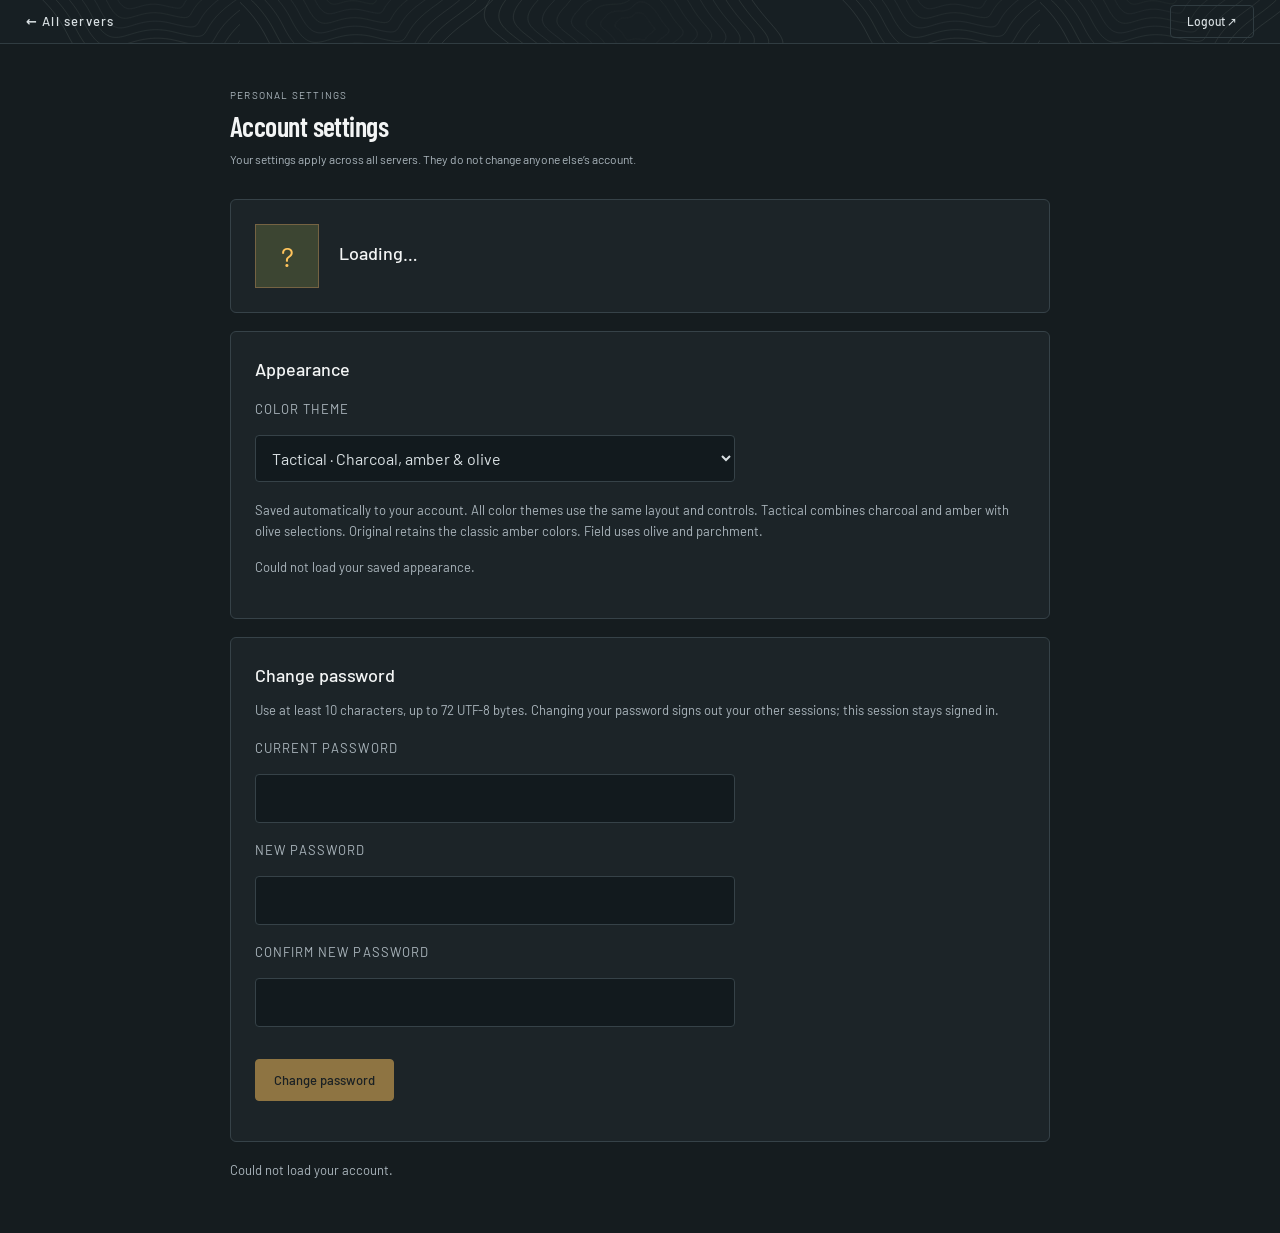
==== commit 9133543c: "Match reference UI with compact tables, local icons and dashboard layout" ====
--- a/account.html
+++ b/account.html
@@ -3,7 +3,6 @@
 <script src="/static/theme.js"></script>
 <link rel="manifest" href="/manifest.json">
 <meta name="theme-color" content="#c8a84b">
-<link href="https://fonts.googleapis.com/css2?family=Barlow+Condensed:wght@400;600;700;900&family=Barlow:wght@400;500&family=Roboto+Mono:wght@400;500&display=swap" rel="stylesheet">
 <link rel="stylesheet" href="/static/base.css"><link rel="stylesheet" href="/static/workspace.css"><link rel="stylesheet" href="/static/sharp.css"><link rel="stylesheet" href="/static/themes.css"><link rel="stylesheet" href="/static/manager-layout.css"><link rel="stylesheet" href="/static/account.css">
 <link rel="stylesheet" href="/static/ux.css">
 <link rel="stylesheet" href="/static/field.css">
--- a/static/field.css
+++ b/static/field.css
@@ -1,10 +1,14 @@
+@font-face{font-family:Barlow;src:url('/static/fonts/Barlow-Regular.ttf') format('truetype');font-weight:400;font-display:swap}
+@font-face{font-family:Barlow;src:url('/static/fonts/Barlow-Medium.ttf') format('truetype');font-weight:500 900;font-display:swap}
+@font-face{font-family:'Barlow Condensed';src:url('/static/fonts/BarlowCondensed-Regular.ttf') format('truetype');font-weight:400;font-display:swap}
+@font-face{font-family:'Barlow Condensed';src:url('/static/fonts/BarlowCondensed-SemiBold.ttf') format('truetype');font-weight:500 900;font-display:swap}
 /* One shared Field Operations layout. Account preferences change colors only. */
 :root {
   --field-nav:var(--text); --field-nav-muted:var(--muted);
   --nav-border:var(--border); --nav-control:var(--surface2);
   --nav-selected:var(--accent-soft); --nav-selected-text:var(--accent2);
   --nav-hover:var(--surface2); --button-text:var(--bg);
-  --field-contours:url("data:image/svg+xml,%3Csvg xmlns='http://www.w3.org/2000/svg' width='440' height='170'%3E%3Cg fill='none' stroke='%23809070' stroke-opacity='.12'%3E%3Cpath d='M20 170C140 105 35 75 150 20S310 85 440 0M60 170C170 110 75 80 165 40S330 110 440 28M100 170C195 125 115 90 180 60S350 130 440 54M140 170C220 135 155 100 195 80S365 145 440 80M180 170C245 145 195 110 210 100S380 160 440 106'/%3E%3C/g%3E%3C/svg%3E");
+  --field-contours:url("/static/contours.svg");
 }
 :root[data-theme="light"] {--button-text:#fff}
 :root[data-theme="field"] {
@@ -17,7 +21,7 @@
   --cpu-color:#527e43; --ram-color:#697f83; --chart-grid:#d7dbcf;
   --field-nav:#e9edde; --field-nav-muted:#c0c9b6;
   --nav-border:#657258; --nav-control:#414e39; --nav-selected:#566b47; --nav-selected-text:#fff; --nav-hover:#48583d; --button-text:#fff;
-  --field-contours:url("data:image/svg+xml,%3Csvg xmlns='http://www.w3.org/2000/svg' width='440' height='170' viewBox='0 0 440 170'%3E%3Cg fill='none' stroke='%23bdc9ac' stroke-opacity='.14'%3E%3Cpath d='M20 170C140 105 35 75 150 20S310 85 440 0M60 170C170 110 75 80 165 40S330 110 440 28M100 170C195 125 115 90 180 60S350 130 440 54M140 170C220 135 155 100 195 80S365 145 440 80M180 170C245 145 195 110 210 100S380 160 440 106M0 35C75 10 95 60 40 90S15 150 65 170M0 56C45 35 65 65 30 82S0 140 25 170'/%3E%3C/g%3E%3C/svg%3E");
+  --field-contours:url("/static/contours.svg");
 }
 html[data-theme] body {font-family:'Barlow',system-ui,sans-serif;line-height:1.45}
 html[data-theme] :is(h1,h2,h3,h4,.mods-heading h2,.config-category-title,.chart-value,.stat-item .value){color:var(--heading)}
@@ -67,15 +71,6 @@
 html[data-theme] .manager-list-heading{background:transparent;border:0;padding:4px 0}
 html[data-theme] .manager-list-heading h2{font-size:17px;font-weight:600;color:var(--heading)}
 html[data-theme] .fleet-cards{grid-template-columns:minmax(0,1fr);gap:9px}
-html[data-theme] .fleet-server-card{padding:16px;gap:8px 18px;display:grid;grid-template-columns:minmax(170px,1.3fr) minmax(220px,1fr) minmax(240px,1fr);align-items:center}
-html[data-theme] .fleet-card-heading{grid-column:1;grid-row:1;font-size:11px}
-html[data-theme] .fleet-server-card h3{grid-column:1;grid-row:2;font-size:18px;margin:0}
-html[data-theme] .fleet-server-card .fleet-map{grid-column:1;grid-row:3;font-size:12px}
-html[data-theme] .fleet-server-card>.fleet-address{grid-column:2;font-size:11px}
-html[data-theme] .fleet-card-stats{grid-column:2;grid-row:1/3;margin:0;padding:0;border:0;gap:14px}
-html[data-theme] .fleet-card-stats dt{font-size:10px;text-transform:none;letter-spacing:0}
-html[data-theme] .fleet-card-stats dd{font-size:18px}
-html[data-theme] .fleet-server-card .manager-actions{grid-column:3;grid-row:1/4;min-width:0;margin:0;padding:0;justify-content:flex-end;gap:6px}
 html[data-theme] .fleet-server-card .fleet-event-error{grid-column:1/-1}
 html[data-theme] .manager-link{background:var(--accent-soft);color:var(--accent2);border-color:var(--accent-border)}
 html[data-theme] .fleet-chart-panel .fleet-section-heading,html[data-theme] .fleet-alert-panel .fleet-section-heading{background:transparent}
@@ -110,14 +105,9 @@
   html[data-theme] .sidebar-instances{padding:16px 0 8px}
 }
 @media(max-width:1100px){
-  html[data-theme] .fleet-server-card{grid-template-columns:minmax(0,1fr) minmax(0,1fr)}
-  html[data-theme] .fleet-server-card .manager-actions{grid-column:1/-1;grid-row:auto;justify-content:flex-start}
   html[data-theme] .dashboard-columns{grid-template-columns:minmax(0,1fr)}
 }
 @media(max-width:700px){
-  html[data-theme] .fleet-server-card{grid-template-columns:minmax(0,1fr);padding:16px}
-  html[data-theme] .fleet-server-card>:is(.fleet-card-heading,h3,.fleet-map,.fleet-address,.fleet-card-stats,.manager-actions){grid-column:1;grid-row:auto}
-  html[data-theme] .fleet-card-stats{border-top:1px solid var(--border);padding-top:12px}
   html[data-theme] .manager-summary>div{padding:12px;border-bottom:1px solid var(--border)}
   html[data-theme] .navigation-open .sidebar{background:var(--chrome);border-color:var(--nav-border)}
   html[data-theme] header{background:var(--chrome);background-image:var(--field-contours)}
@@ -129,7 +119,7 @@
 html[data-theme] .fleet-page .manager-header{z-index:45}
 @media(max-width:700px){html[data-theme] .fleet-page .manager-main{padding-top:76px}html[data-theme] .sidebar .nav-label{display:block}}
 /* Tactical is the mockup palette. Original retains the base.css colors. */
-:root[data-theme="tactical"]{--bg:#151917;--surface:#1e2420;--surface2:#252d27;--border:#394036;--chrome:#181e19;--console-bg:#131814;--text:#dedfd4;--heading:#f0f1e7;--muted:#a7afa0;--nav-selected:#47583b;--nav-selected-text:#f1f3e9;--nav-hover:#303c2a;--nav-border:#46513e;--chart-grid:#343f32}
+:root[data-theme="tactical"]{color-scheme:dark;--bg:#151c1f;--surface:#1c2428;--surface2:#222c31;--border:#364248;--chrome:#171f23;--console-bg:#121a1e;--text:#d9e0e3;--heading:#f3f5f5;--muted:#aab5bc;--accent:#ffc45c;--accent2:#ffd483;--accent-soft:#3c4532;--accent-border:#756343;--button-text:#191d20;--online:#85d77a;--offline:#f17b66;--warn:#ffc45c;--cpu-color:#ffc45c;--ram-color:#85d77a;--nav-selected:#3d4933;--nav-selected-text:#f2f1d8;--nav-hover:#2b3537;--nav-border:#303c41;--chart-grid:#303c41}
 html[data-theme] .sidebar .sidebar-instances{display:grid;gap:8px}
 html[data-theme] .sidebar .sidebar-instances select{width:100%;min-width:0;background:var(--nav-control);color:var(--field-nav);border:1px solid var(--nav-border);padding:9px;font:12px 'Barlow',sans-serif}
 html[data-theme] .layout>header .header-left h1{color:var(--field-nav)}
@@ -148,15 +138,188 @@
 html[data-theme] .field-resource-charts .chart-card{margin:0;padding:18px;min-width:0}
 html[data-theme] .field-resource-charts .chart-wrap{height:160px}
 html[data-theme] .field-resource-charts .chart-value{font-size:22px}
-html[data-theme] #fleet-sidebar [data-fleet-panel="console"]:before{content:'⌁'}
-html[data-theme] #fleet-sidebar [data-fleet-panel="startup"]:before{content:'▷'}
-html[data-theme] #fleet-sidebar [data-fleet-panel="players"]:before{content:'♙'}
-html[data-theme] #fleet-sidebar [data-fleet-panel="scheduler"]:before{content:'◷'}
-html[data-theme] #fleet-sidebar [data-fleet-panel="persistence"]:before{content:'▣'}
-html[data-theme] #fleet-sidebar [data-fleet-panel="configuration"]:before{content:'⚙'}
-html[data-theme] #fleet-sidebar [data-fleet-panel="mods"]:before{content:'◇'}
-html[data-theme] #fleet-sidebar [data-fleet-panel="files"]:before{content:'▤'}
-html[data-theme] #fleet-sidebar [data-fleet-panel="network"]:before{content:'⇄'}
-html[data-theme] #fleet-sidebar [data-fleet-panel="administration"]:before{content:'◈'}
 @media(max-width:900px){html[data-theme] .field-resource-charts{grid-template-columns:minmax(0,1fr)}}
 html[data-theme] #panel-dashboard>.field-resource-charts{margin-bottom:18px}
+/* Workshop artwork belongs to the configured scenario, with a stable fallback. */
+html[data-theme] .fleet-server-art img{position:absolute;inset:0;width:100%;height:100%;object-fit:cover}
+html[data-theme] .fleet-art-fallback{padding:12px;text-align:center;font-size:11px;color:var(--muted)}
+@media(max-width:1250px){
+}
+@media(max-width:700px){
+}
+/* Reference layout: shared geometry, local line icons, colors from the theme. */
+.ui-icon{display:inline-block;width:17px;height:17px;flex:none;fill:none;stroke:currentColor;stroke-width:1.5;stroke-linecap:round;stroke-linejoin:round;vertical-align:-3px;margin-right:8px}
+html[data-theme] .sidebar .panel-tab::before{display:none}
+html[data-theme] .sidebar .panel-tab{display:flex;align-items:center;min-height:32px;padding:6px 9px;gap:0;font-size:13px}
+html[data-theme] .sidebar .panel-tab .ui-icon{width:15px;height:15px;margin-right:11px}
+html[data-theme] .sidebar .nav-label{padding:13px 9px 6px;font-size:10px;font-weight:400;letter-spacing:.07em}
+html[data-theme] .sidebar-instances .instance-label{text-transform:none;letter-spacing:0;font-size:12px}
+html[data-theme] .sidebar .sidebar-instances select{padding:6px 8px;font-size:12px}
+.workspace-brand{font:600 17px 'Barlow Condensed','Arial Narrow',sans-serif;letter-spacing:.09em;text-decoration:none;white-space:nowrap}
+html[data-theme] header{height:44px}
+html[data-theme] header h1{font-size:11px;opacity:.7}
+html[data-theme] :is(.page-heading h2,.manager-heading h1){font:600 28px/1.15 'Barlow Condensed','Arial Narrow',sans-serif}
+html[data-theme] .page-heading{padding-bottom:0;border:0;margin-bottom:16px}
+html[data-theme] .manager-heading{margin-bottom:14px}
+html[data-theme] .manager-create{padding:8px 14px}
+html[data-theme] :is(.manager-summary,.dashboard-summary){background:none;border:0;overflow:visible;gap:12px;margin-bottom:14px}
+html[data-theme] :is(.manager-summary>div,.dashboard-summary>.card){display:grid;grid-template-columns:30px minmax(0,1fr);grid-template-rows:auto auto;gap:0 10px;align-content:center;align-items:center;justify-content:start;padding:13px 16px;min-height:78px;background:var(--surface);border:1px solid var(--border);border-radius:5px}
+html[data-theme] :is(.manager-summary,.dashboard-summary) .ui-icon{grid-column:1;grid-row:1/3;width:23px;height:23px;margin:0;color:var(--text)}
+html[data-theme] :is(.manager-summary strong,.dashboard-summary .chart-value){grid-column:2;grid-row:1;font:600 25px/1.2 'Barlow Condensed','Arial Narrow',sans-serif;margin:0;color:var(--heading)}
+html[data-theme] :is(.manager-summary span,.dashboard-summary .card-label){grid-column:2;grid-row:2;font-size:12px;font-weight:400;letter-spacing:0;text-transform:none;margin:2px 0 0;color:var(--text)}
+html[data-theme] .manager-summary small{grid-column:2;font-size:9px;margin-top:3px}
+html[data-theme] .dashboard-summary .feature-note{display:none}
+html[data-theme] .dashboard-summary{grid-template-columns:repeat(4,minmax(0,1fr))}
+html[data-theme] .fleet-filters{gap:10px;margin:10px 0 2px;align-items:center}
+html[data-theme] .fleet-filters label{font-size:0;gap:0}
+html[data-theme] .fleet-filters label:first-child{flex:0 1 300px}
+html[data-theme] .fleet-filters :is(input,select,button){font-size:12px;min-height:34px;padding:7px 10px}
+html[data-theme] #overview-storage{margin-left:auto}
+html[data-theme] .manager-main>#overview-feedback{min-height:0;padding:4px 0 7px;font-size:10px}
+html[data-theme] .fleet-cards{display:block;border:1px solid var(--border);border-top:0;border-radius:0 0 5px 5px;background:var(--surface)}
+html[data-theme] :is(.fleet-table-heading,.fleet-server-card){display:grid;grid-template-columns:58px minmax(130px,1.3fr) minmax(85px,.8fr) minmax(120px,1fr) 48px 57px 72px 58px 210px;gap:0 10px;align-items:center}
+html[data-theme] .fleet-table-heading{padding:9px 12px;background:var(--surface);border:1px solid var(--border);border-radius:5px 5px 0 0;font-size:11px;color:var(--text)}
+.fleet-table-heading span:first-child{grid-column:1/3}
+html[data-theme] .fleet-server-card{padding:9px 12px;border:0;border-bottom:1px solid var(--border);border-radius:0;min-height:68px;position:relative}
+html[data-theme] .fleet-server-card:last-child{border-bottom:0}
+html[data-theme] .fleet-server-card:hover{background:var(--surface2)}
+html[data-theme] .fleet-server-art{grid-column:1;grid-row:1/3;position:relative;height:44px;min-height:0;overflow:hidden;border-radius:3px;background:var(--console-bg);display:grid;place-items:center;border:1px solid var(--border)}
+html[data-theme] .fleet-art-fallback{font-size:8px;padding:3px}
+html[data-theme] .fleet-server-card h3{grid-column:2;grid-row:1;margin:0;font-size:13px;line-height:1.2}
+html[data-theme] .fleet-card-heading{grid-column:2;grid-row:2;justify-content:start;font-size:10px;margin-top:3px}
+html[data-theme] .fleet-server-card>.fleet-map{grid-column:3;grid-row:1/3;margin:0;font-size:11px}
+html[data-theme] .fleet-server-card>.fleet-address{grid-column:4;grid-row:1/3;font:10px 'Barlow',sans-serif;margin:0}
+html[data-theme] .fleet-card-stats,html[data-theme] .fleet-card-stats>div{display:contents}
+html[data-theme] .fleet-card-stats dt{position:absolute;width:1px;height:1px;overflow:hidden;clip-path:inset(50%)}
+html[data-theme] .fleet-card-stats dd{grid-row:1/3;font:12px 'Barlow',sans-serif;margin:0}
+html[data-theme] .fleet-card-stats>div:nth-child(1) dd{grid-column:5}
+html[data-theme] .fleet-card-stats>div:nth-child(2) dd{grid-column:6}
+html[data-theme] .fleet-card-stats>div:nth-child(3) dd{grid-column:7}
+html[data-theme] .fleet-uptime{grid-column:8;grid-row:1/3;font-size:11px}
+html[data-theme] .fleet-server-card .manager-actions{grid-column:9;grid-row:1/3;flex-wrap:nowrap;gap:5px;justify-content:flex-end;margin:0;padding:0}
+html[data-theme] .fleet-server-card .manager-actions>*{margin:0;min-height:30px}
+html[data-theme] .manager-actions :is(button,.manager-link,summary){font:12px 'Barlow',sans-serif;padding:6px 8px;min-height:30px;background:var(--surface);border:1px solid var(--border);border-radius:3px;color:var(--text)}
+html[data-theme] .manager-actions .action-stop{color:var(--offline);border-color:var(--offline)}
+html[data-theme] .manager-actions .action-start{color:var(--online);border-color:var(--online)}
+html[data-theme] .manager-actions .action-restart{color:var(--accent);border-color:var(--accent-border)}
+.fleet-more{position:relative}.fleet-more summary{cursor:pointer;list-style:none}.fleet-more summary::-webkit-details-marker{display:none}
+.fleet-more[open]{z-index:5}.fleet-more-menu{position:absolute;right:0;top:calc(100% + 5px);min-width:145px;padding:7px;display:grid;gap:6px;background:var(--surface);border:1px solid var(--border);border-radius:4px;box-shadow:0 8px 24px #0005}
+html[data-theme] .fleet-storage{grid-column:2/-1;grid-row:3;font-size:11px;color:var(--muted);margin:5px 0 0}
+html[data-theme] .fleet-server-card .fleet-event-error{grid-column:2/-1;grid-row:4}
+html[data-theme] .fleet-charts{margin:16px 0 8px;gap:14px}
+html[data-theme] .fleet-section-heading{padding:11px 13px;border:0}
+html[data-theme] .fleet-section-heading h2{font:600 17px 'Barlow Condensed',sans-serif}
+html[data-theme] .fleet-chart{height:180px;padding:0 12px 12px}
+html[data-theme] .fleet-chart-note{margin-bottom:14px}
+html[data-theme] .fleet-alert-panel{margin-bottom:12px}
+.fleet-reading-notes{font-size:11px;color:var(--muted)}.fleet-reading-notes summary{cursor:pointer}
+html[data-theme] .dashboard-heading{border:0;padding:0!important;margin-bottom:14px!important}
+html[data-theme] #server-name-display{font:600 28px 'Barlow Condensed',sans-serif}
+html[data-theme] .field-resource-charts{gap:14px;margin-bottom:14px!important}
+html[data-theme] .field-resource-charts .chart-card{padding:13px}
+html[data-theme] .field-resource-charts .chart-wrap{height:150px}
+html[data-theme] .field-resource-charts .chart-value{font-size:19px}
+html[data-theme] .dashboard-columns{grid-template-columns:minmax(0,1.8fr) minmax(260px,1fr);gap:14px}
+html[data-theme] .dashboard-live{display:contents}
+html[data-theme] #console-card{grid-column:1;grid-row:1;align-self:start}
+html[data-theme] #players-card{grid-column:2;grid-row:1;padding:14px;align-self:start}
+html[data-theme] .dashboard-player-list{max-height:250px;margin:8px 0}
+html[data-theme] .dashboard-player{padding:7px 4px;font-size:12px}
+html[data-theme] .dashboard-player-avatar{width:22px;height:22px;font-size:11px}
+html[data-theme] .dashboard-player small{display:inline;margin-left:10px}
+html[data-theme] #console-card #log-output{height:280px;font-size:11px}
+html[data-theme] .log-viewer-header{padding:12px;gap:8px}
+html[data-theme] .dashboard-performance{grid-column:1/-1;grid-row:3;grid-template-columns:repeat(2,minmax(0,1fr));gap:14px}
+html[data-theme] #extra-metrics{grid-column:1/-1}
+html[data-theme] #notification-history{grid-column:1;grid-row:2;padding:13px}
+html[data-theme] .entity-counters{grid-column:2;grid-row:2;padding:13px}
+html[data-theme] .dashboard-diagnostics{grid-column:1/-1}
+html[data-theme] .section-tabs{background:transparent;border:0;border-bottom:1px solid var(--border);gap:6px;padding:0;margin-bottom:14px}
+html[data-theme] .section-tabs button{background:transparent;border:0;border-bottom:2px solid transparent;border-radius:3px 3px 0 0;padding:10px 18px}
+html[data-theme] .section-tabs button[aria-selected="true"]{border-bottom-color:var(--accent);color:var(--heading)}
+html[data-theme] #section-admin-maintenance:not([hidden]){display:grid;grid-template-columns:repeat(2,minmax(0,1fr));gap:14px;align-items:start}
+html[data-theme] #section-admin-maintenance>.card{margin:0;padding:18px}
+html[data-theme] #section-admin-maintenance .card-label{font-size:16px;margin-bottom:15px;color:var(--heading)}
+@media(min-width:701px){
+ html[data-theme] .sidebar{width:188px;top:44px;padding:0 10px}
+ html[data-theme] :is(.layout,.fleet-page .manager-main){margin-left:188px;padding:64px 20px 24px}
+ html[data-theme] .layout:has(#panel-console:not([hidden])){padding-top:64px}
+ html[data-theme] .sidebar-instances{padding:12px 0 6px}
+}
+@media(max-width:1300px) and (min-width:701px){
+ html[data-theme] :is(.fleet-server-card,.fleet-table-heading){grid-template-columns:46px minmax(110px,1fr) minmax(70px,.7fr) minmax(100px,1fr) 40px 48px 65px 45px 180px;gap:0 6px}
+ html[data-theme] .manager-actions :is(button,.manager-link,summary){font-size:11px;padding:6px}
+ html[data-theme] .manager-summary{grid-template-columns:repeat(3,minmax(0,1fr))}
+}
+@media(max-width:1200px){
+ html[data-theme] .fleet-table-heading{display:none}
+ html[data-theme] .fleet-cards{border-top:1px solid var(--border);border-radius:5px}
+ html[data-theme] .fleet-server-card{grid-template-columns:54px minmax(120px,1fr) minmax(90px,1fr) minmax(90px,1fr);gap:6px 12px;padding:12px}
+ html[data-theme] .fleet-card-stats{display:grid;grid-column:2/4;grid-row:3;grid-template-columns:repeat(3,minmax(0,1fr));gap:12px}
+ html[data-theme] .fleet-card-stats>div{display:block}
+ html[data-theme] .fleet-card-stats dt{position:static;width:auto;height:auto;clip-path:none;font-size:10px;margin-bottom:3px}
+ html[data-theme] .fleet-server-card .manager-actions{grid-column:2/-1;grid-row:4;justify-content:start}
+ html[data-theme] .fleet-uptime{grid-column:4;grid-row:3}
+ html[data-theme] .fleet-storage{grid-column:2/-1;grid-row:5}
+ html[data-theme] .fleet-server-card .fleet-event-error{grid-row:6}
+ html[data-theme] .dashboard-summary{grid-template-columns:repeat(2,minmax(0,1fr))}
+}
+@media(max-width:700px){
+ html[data-theme] .fleet-page .manager-main{padding:72px 14px 20px;margin:0}
+ html[data-theme] .fleet-server-card{grid-template-columns:54px minmax(0,1fr);gap:6px 12px}
+ html[data-theme] .fleet-server-card>.fleet-map{grid-column:1/-1;grid-row:3}
+ html[data-theme] .fleet-server-card>.fleet-address{grid-column:1/-1;grid-row:4}
+ html[data-theme] .fleet-card-stats{grid-column:1/-1;grid-row:5}
+ html[data-theme] .fleet-uptime{grid-column:1/-1;grid-row:6}
+ html[data-theme] .fleet-server-card .manager-actions{grid-column:1/-1;grid-row:7;flex-wrap:wrap}
+ html[data-theme] .fleet-storage{grid-column:1/-1;grid-row:8}
+ html[data-theme] .fleet-server-card .fleet-event-error{grid-column:1/-1;grid-row:9}
+ html[data-theme] .manager-summary{grid-template-columns:repeat(2,minmax(0,1fr));gap:8px}
+ html[data-theme] :is(.manager-summary>div,.dashboard-summary>.card){padding:12px;gap:0 6px;grid-template-columns:24px minmax(0,1fr)}
+ html[data-theme] .fleet-filters label:first-child{flex-basis:100%}
+ html[data-theme] .fleet-filters #overview-storage{margin-left:0}
+ html[data-theme] .dashboard-columns,html[data-theme] .dashboard-performance,html[data-theme] #section-admin-maintenance:not([hidden]){grid-template-columns:minmax(0,1fr)}
+ html[data-theme] :is(#console-card,#players-card,#notification-history,.entity-counters,.dashboard-performance){grid-column:1;grid-row:auto}
+ html[data-theme] .dashboard-performance{order:1}
+ html[data-theme] header h1{display:none}
+ html[data-theme] .workspace-brand{font-size:14px}
+}
+html[data-theme] .dashboard-performance-details{grid-column:1/-1;grid-row:3;border:1px solid var(--border);border-radius:5px;background:var(--surface);padding:14px}
+.dashboard-performance-details>summary{font-size:13px;cursor:pointer}.dashboard-performance-details>summary span{font-size:11px;color:var(--muted);margin-left:12px}
+html[data-theme] .dashboard-performance-details .dashboard-performance{margin-top:14px}
+html[data-theme] .field-resource-charts .chart-card{display:flex;flex-direction:column}
+html[data-theme] .field-resource-charts .chart-wrap{margin-top:auto}
+html[data-theme] .mods-heading{margin-bottom:10px}
+html[data-theme] .mods-notice{padding:9px 12px;margin-bottom:12px;font-size:12px}
+html[data-theme] .mods-toolbar{padding:0;border:0;gap:8px;margin-bottom:12px}
+html[data-theme] #panel-mods :is(button,input,select,.mods-display-options>summary){padding:7px 10px;font-size:12px;border-radius:3px}
+.mods-library-layout{display:grid;grid-template-columns:minmax(0,1fr) 210px;gap:14px;align-items:start}
+.mods-presets-rail{padding:13px;border:1px solid var(--border);background:var(--surface);border-radius:5px;display:grid;gap:12px}
+.mods-presets-rail h3{font:600 18px 'Barlow Condensed',sans-serif;margin:0}
+#mods-preset-shortcuts{display:grid;gap:8px;max-height:380px;overflow:auto}
+html[data-theme] #panel-mods .mod-preset-shortcut{text-align:left;border-left:3px solid var(--accent-border);padding:10px;background:var(--surface2);white-space:normal;overflow-wrap:anywhere}
+.mod-preset-shortcut small{display:block;color:var(--muted);margin-top:4px;font-size:11px}
+html[data-theme] .mods-details-view :is(.mods-details-heading,.mod-tile){grid-template-columns:48px minmax(130px,1fr) 100px 90px 190px;gap:0 10px;min-width:620px;padding:9px 12px}
+html[data-theme] .mods-details-view .mods-details-heading span:first-child{grid-column:1/3}
+html[data-theme] .mods-details-view .mod-tile{min-height:66px}
+html[data-theme] .mods-details-view .mod-art img{display:block;position:static;grid-column:1;grid-row:1/3;width:48px;height:40px;object-fit:cover;border-radius:3px}
+html[data-theme] .mods-details-view .mod-art-label{display:block;grid-column:1;grid-row:1/3;font-size:8px;padding:3px;text-align:center;position:static;color:var(--muted);background:var(--surface2)}
+html[data-theme] .mods-details-view .mod-art.has-image .mod-art-label{display:none}
+html[data-theme] .mods-details-view .mod-body h3{grid-column:2;grid-row:1;font-size:13px}
+html[data-theme] .mods-details-view .mod-meta code{grid-column:2;grid-row:2;font:10px 'Barlow',sans-serif;color:var(--muted);margin-top:3px}
+html[data-theme] .mods-details-view .mod-version{grid-column:3;grid-row:1/3;font-size:11px}
+html[data-theme] .mods-details-view .mod-art .mod-size{grid-column:4;grid-row:1/3;font-size:11px}
+html[data-theme] .mods-details-view .mod-controls{grid-column:5;grid-row:1/3;flex-wrap:wrap;gap:4px}
+html[data-theme] #panel-mods .mod-controls :is(button,a){padding:5px 7px;font-size:10px}
+@media(max-width:1100px){.mods-library-layout{grid-template-columns:minmax(0,1fr)}.mods-presets-rail{grid-template-columns:1fr 1fr}.mods-presets-rail h3,.mods-presets-rail #mods-preset-shortcuts{grid-column:1/-1}#mods-preset-shortcuts{grid-template-columns:repeat(auto-fit,minmax(140px,1fr))}}
+@media(max-width:700px){html[data-theme] .dashboard-performance-details{grid-column:1;grid-row:auto}.dashboard-performance-details>summary span{display:block;margin:5px 0 0}}
+
+html[data-theme] .fleet-server-card .manager-actions{min-width:0}
+html[data-theme] .sidebar .btn-logout{text-transform:none;letter-spacing:0}
+html[data-theme] .manager-create{text-transform:none;letter-spacing:0}
+html[data-theme] .sidebar-bottom .appearance-link{padding:8px;text-align:left}
+html[data-theme] .fleet-page .manager-header>span{font:600 17px 'Barlow Condensed',sans-serif;letter-spacing:.09em}
+html[data-theme] .fleet-filters input{background-image:none}
+html[data-theme] body :is(header,.manager-header){background-image:var(--field-contours);background-position:center;background-repeat:repeat-x}
+html[data-theme] .fleet-filters input[type="search"]{padding-left:32px;background-image:url('/static/search.svg');background-repeat:no-repeat;background-size:15px;background-position:10px center}
+.mod-controls .ui-icon{width:12px;height:12px;margin:0;vertical-align:-2px}
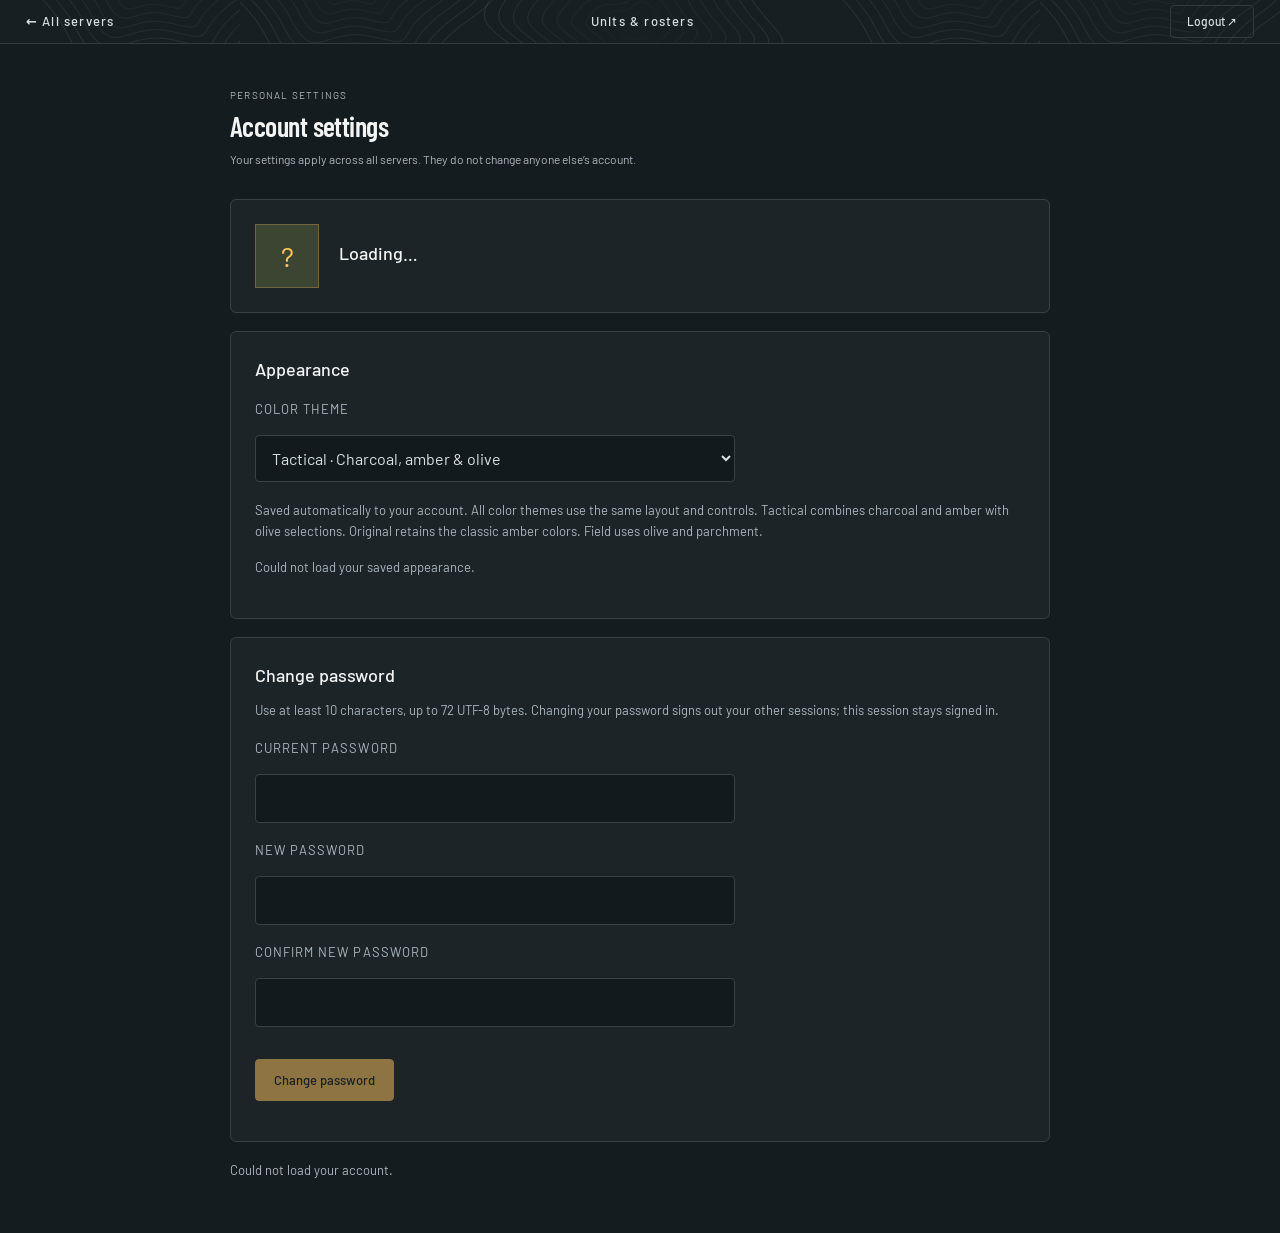
==== commit d088e31e: "Add unit rosters, staff access and promotion eligibility review" ====
--- a/account.html
+++ b/account.html
@@ -6,7 +6,7 @@
 <link rel="stylesheet" href="/static/base.css"><link rel="stylesheet" href="/static/workspace.css"><link rel="stylesheet" href="/static/sharp.css"><link rel="stylesheet" href="/static/themes.css"><link rel="stylesheet" href="/static/manager-layout.css"><link rel="stylesheet" href="/static/account.css">
 <link rel="stylesheet" href="/static/ux.css">
 <link rel="stylesheet" href="/static/field.css">
-</head><body class="manager-page"><header class="manager-header"><a class="workspace-back" href="/servers">← All servers</a><button class="btn-logout" id="account-logout">Logout ↗</button></header>
+</head><body class="manager-page"><header class="manager-header"><a class="workspace-back" href="/servers">← All servers</a><a class="workspace-back" href="/units">Units & rosters</a><button class="btn-logout" id="account-logout">Logout ↗</button></header>
 <main class="manager-main account-main"><div class="manager-heading"><div><div class="eyebrow">PERSONAL SETTINGS</div><h1>Account settings</h1><p class="feature-note">Your settings apply across all servers. They do not change anyone else’s account.</p></div></div>
 <section class="card account-profile" aria-label="Your account"><div class="account-avatar" id="account-avatar" aria-hidden="true">?</div><div><h2 id="account-name">Loading…</h2><p class="feature-note" id="account-access"></p></div></section>
 <section class="card" aria-labelledby="appearance-heading"><h2 id="appearance-heading">Appearance</h2><div class="field"><label for="theme-choice">Color theme</label><select id="theme-choice"><option value="tactical">Tactical · Charcoal, amber &amp; olive</option><option value="original">Original · Classic amber</option><option value="field">Field · Olive &amp; parchment</option><option value="ocean">Ocean · Blue</option><option value="forest">Forest · Green</option><option value="light">Light · Amber</option></select></div><p class="feature-note">Saved automatically to your account. All color themes use the same layout and controls. Tactical combines charcoal and amber with olive selections. Original retains the classic amber colors. Field uses olive and parchment.</p><p class="feature-note" id="theme-feedback" role="status"></p></section>
--- a/static/field.css
+++ b/static/field.css
@@ -323,3 +323,38 @@
 html[data-theme] body :is(header,.manager-header){background-image:var(--field-contours);background-position:center;background-repeat:repeat-x}
 html[data-theme] .fleet-filters input[type="search"]{padding-left:32px;background-image:url('/static/search.svg');background-repeat:no-repeat;background-size:15px;background-position:10px center}
 .mod-controls .ui-icon{width:12px;height:12px;margin:0;vertical-align:-2px}
+.fleet-heading-actions{display:flex;gap:8px;align-items:center;flex-wrap:wrap;justify-content:flex-end}
+html[data-theme] .fleet-heading-actions .btn-logout{font-size:12px;text-transform:none;letter-spacing:0;padding:8px 12px;color:var(--text)}
+.fleet-software-status{border:1px solid var(--border);border-radius:5px;background:var(--surface);padding:12px 14px;margin:10px 0 14px;font-size:13px}
+.fleet-software-status .feature-note{font-size:11px;margin-top:4px}
+.fleet-software-result{display:grid;grid-template-columns:minmax(130px,1fr) 90px minmax(180px,2fr);gap:12px;padding:8px 0;border-top:1px solid var(--border);font-size:12px}
+#fleet-software-results:not(:empty){margin-top:10px}
+html[data-theme] .fleet-card-heading{flex-wrap:wrap;gap:3px 8px}
+.fleet-build{font-size:9px;color:var(--muted);line-height:1.3}
+.fleet-update-dialog{margin:auto;width:min(720px,calc(100vw - 24px));max-height:85vh;overflow:auto;padding:22px;border:1px solid var(--border);border-radius:6px;background:var(--surface);color:var(--text)}
+.fleet-update-dialog::backdrop{background:#0009}
+.fleet-dialog-heading,.fleet-dialog-footer,.fleet-selection-tools{display:flex;align-items:center;justify-content:space-between;gap:12px}
+.fleet-update-dialog h2{font:600 26px 'Barlow Condensed',sans-serif}
+.fleet-update-dialog p{font-size:13px;line-height:1.6;margin:12px 0}
+.fleet-selection-tools{justify-content:start;margin:15px 0}
+.fleet-update-target{display:flex;align-items:center;gap:12px;padding:13px 10px;border-top:1px solid var(--border);cursor:pointer}
+.fleet-update-target:has(input:disabled){opacity:.6;cursor:default}
+.fleet-update-target input{accent-color:var(--accent);width:17px;height:17px;flex:none}
+.fleet-update-target strong{font-size:14px}.fleet-update-target small{display:block;color:var(--muted);font-size:12px;margin-top:4px}
+.fleet-dialog-footer{border-top:1px solid var(--border);padding-top:16px;flex-wrap:wrap;font-size:12px}
+html[data-theme] .fleet-update-dialog .btn-save{background:var(--accent);color:var(--button-text)}
+@media(max-width:700px){.fleet-heading-actions{justify-content:start}.fleet-software-result{grid-template-columns:1fr auto}.fleet-software-result>span:last-child{grid-column:1/-1}.fleet-update-dialog{padding:16px}}
+html[data-theme] #mods-sort{max-width:190px;min-width:140px}
+#mods-sort-note:empty{display:none}#mods-sort-note{font-size:11px;margin:4px 0 10px}
+.downloaded-toolbar{display:flex;flex-wrap:wrap;margin:16px 0 10px}.downloaded-toolbar input{flex:1;min-width:180px}
+.downloaded-table-wrap{overflow:auto;border:1px solid var(--border);border-radius:5px;margin:14px 0}
+.downloaded-table{width:100%;border-collapse:collapse;font-size:12px;min-width:640px}
+.downloaded-table :is(th,td){padding:11px 14px;text-align:left;border-bottom:1px solid var(--border);vertical-align:top}
+.downloaded-table th{font-weight:500}.downloaded-table tbody tr:last-child td{border-bottom:0}
+.downloaded-table small{display:block;color:var(--muted);font-size:10px;margin-top:4px;overflow-wrap:anywhere}
+.downloaded-table td:first-child{max-width:320px;overflow-wrap:anywhere}
+@media(max-width:700px){html[data-theme] .mods-toolbar{flex-wrap:wrap}html[data-theme] #mods-sort{flex:1;max-width:none}.downloaded-toolbar select{max-width:100%}}
+
+.mod-added{display:block;font-size:10px;color:var(--muted);margin-top:4px}html[data-theme] .mods-details-view .mod-added{grid-column:2;grid-row:3}
+
+#downloaded-search { border:1px solid var(--border); border-radius:4px; }
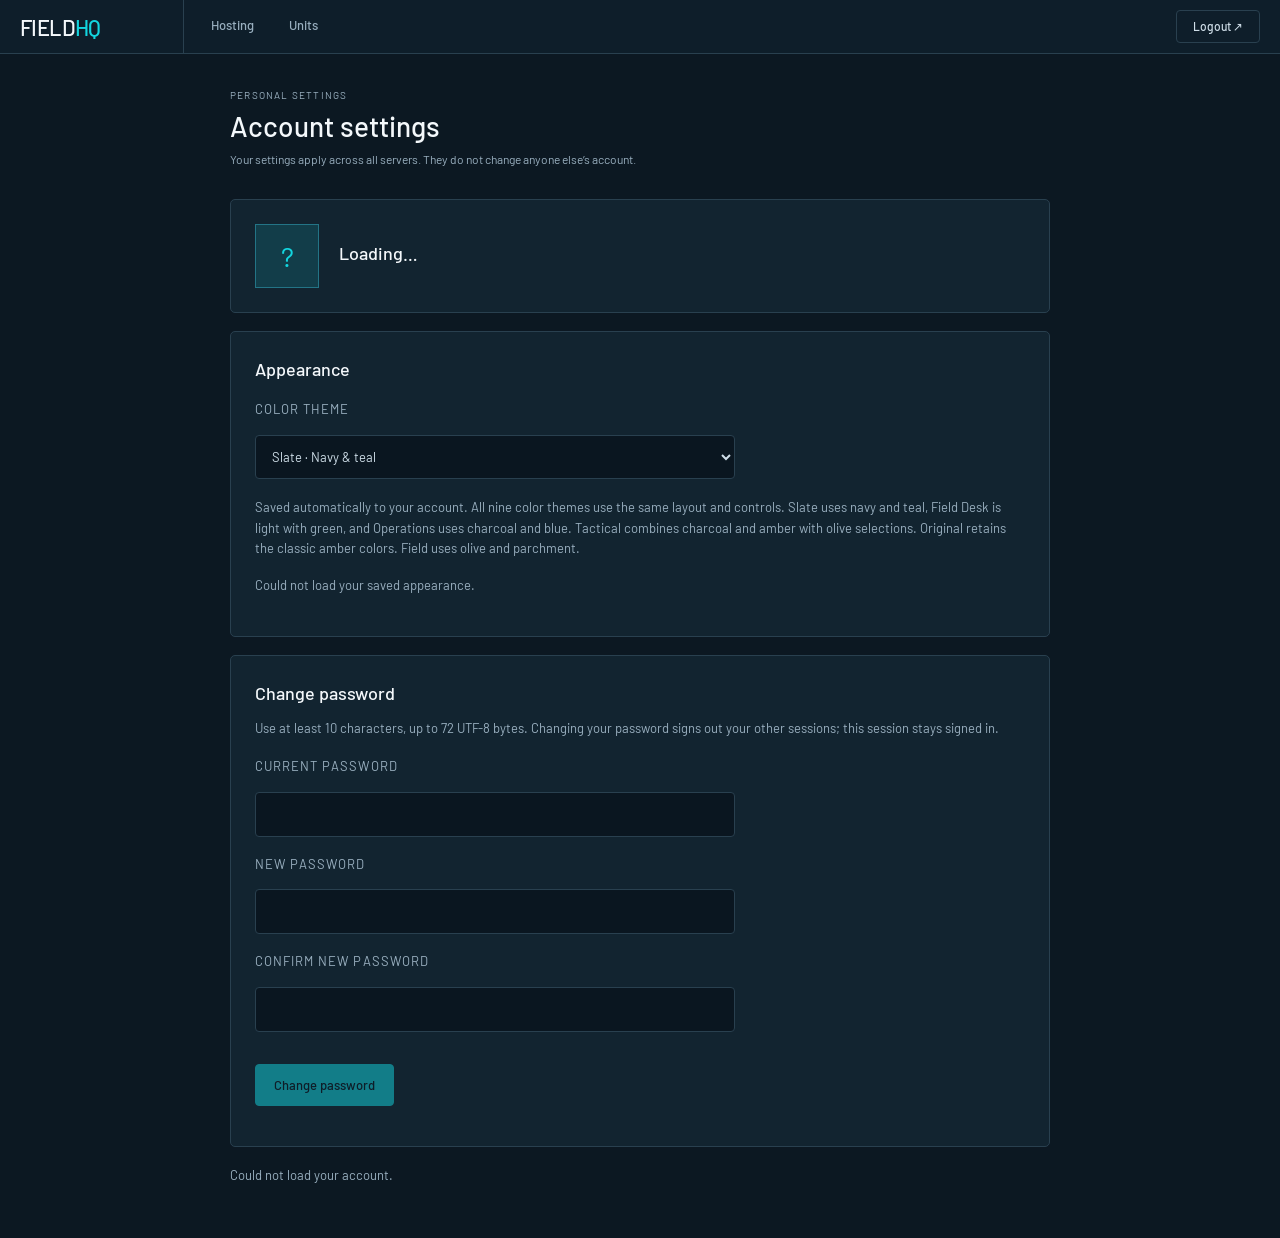
==== commit 1eb22493: "Implement FieldHQ mockup layout and three color themes" ====
--- a/account.html
+++ b/account.html
@@ -6,10 +6,10 @@
 <link rel="stylesheet" href="/static/base.css"><link rel="stylesheet" href="/static/workspace.css"><link rel="stylesheet" href="/static/sharp.css"><link rel="stylesheet" href="/static/themes.css"><link rel="stylesheet" href="/static/manager-layout.css"><link rel="stylesheet" href="/static/account.css">
 <link rel="stylesheet" href="/static/ux.css">
 <link rel="stylesheet" href="/static/field.css">
-</head><body class="manager-page"><header class="manager-header"><a class="workspace-back" href="/servers">← All servers</a><a class="workspace-back" href="/units">Units & rosters</a><button class="btn-logout" id="account-logout">Logout ↗</button></header>
+<link rel="stylesheet" href="/static/fieldhq.css"></head><body class="manager-page"><header class="manager-header"><a class="fieldhq-brand" href="/servers">FIELD<span>HQ</span></a><nav class="fieldhq-areas" aria-label="Workspace"><a href="/servers">Hosting</a><a href="/units">Units</a></nav><button class="btn-logout" id="account-logout">Logout ↗</button></header>
 <main class="manager-main account-main"><div class="manager-heading"><div><div class="eyebrow">PERSONAL SETTINGS</div><h1>Account settings</h1><p class="feature-note">Your settings apply across all servers. They do not change anyone else’s account.</p></div></div>
 <section class="card account-profile" aria-label="Your account"><div class="account-avatar" id="account-avatar" aria-hidden="true">?</div><div><h2 id="account-name">Loading…</h2><p class="feature-note" id="account-access"></p></div></section>
-<section class="card" aria-labelledby="appearance-heading"><h2 id="appearance-heading">Appearance</h2><div class="field"><label for="theme-choice">Color theme</label><select id="theme-choice"><option value="tactical">Tactical · Charcoal, amber &amp; olive</option><option value="original">Original · Classic amber</option><option value="field">Field · Olive &amp; parchment</option><option value="ocean">Ocean · Blue</option><option value="forest">Forest · Green</option><option value="light">Light · Amber</option></select></div><p class="feature-note">Saved automatically to your account. All color themes use the same layout and controls. Tactical combines charcoal and amber with olive selections. Original retains the classic amber colors. Field uses olive and parchment.</p><p class="feature-note" id="theme-feedback" role="status"></p></section>
+<section class="card" aria-labelledby="appearance-heading"><h2 id="appearance-heading">Appearance</h2><div class="field"><label for="theme-choice">Color theme</label><select id="theme-choice"><option value="slate">Slate · Navy &amp; teal</option><option value="fielddesk">Field Desk · Light &amp; green</option><option value="operations">Operations · Charcoal &amp; blue</option><option value="tactical">Tactical · Charcoal, amber &amp; olive</option><option value="original">Original · Classic amber</option><option value="field">Field · Olive &amp; parchment</option><option value="ocean">Ocean · Blue</option><option value="forest">Forest · Green</option><option value="light">Light · Amber</option></select></div><p class="feature-note">Saved automatically to your account. All nine color themes use the same layout and controls. Slate uses navy and teal, Field Desk is light with green, and Operations uses charcoal and blue. Tactical combines charcoal and amber with olive selections. Original retains the classic amber colors. Field uses olive and parchment.</p><p class="feature-note" id="theme-feedback" role="status"></p></section>
 <section class="card" aria-labelledby="password-heading"><h2 id="password-heading">Change password</h2><p class="feature-note">Use at least 10 characters, up to 72 UTF-8 bytes. Changing your password signs out your other sessions; this session stays signed in.</p>
 <form id="account-password-form"><div class="field"><label for="current-password">Current password</label><input id="current-password" type="password" autocomplete="current-password" required></div><div class="field"><label for="new-password">New password</label><input id="new-password" type="password" autocomplete="new-password" minlength="10" required></div><div class="field"><label for="confirm-password">Confirm new password</label><input id="confirm-password" type="password" autocomplete="new-password" minlength="10" required></div><button class="btn-save" id="account-password-save" disabled>Change password</button><p class="feature-note" id="account-password-feedback" role="status"></p></form></section>
 <p class="feature-note" id="account-feedback" role="status"></p><noscript>Enable JavaScript to manage your account settings.</noscript></main><script src="/static/api.js"></script><script src="/static/account.js"></script><script src="/static/pwa.js"></script></body></html>
--- a/static/field.css
+++ b/static/field.css
@@ -101,11 +101,7 @@
   html[data-theme] header{height:52px;left:0}
   html[data-theme] .layout{margin-left:208px;padding:78px 24px 28px;max-width:none}
   html[data-theme] .layout:has(#panel-console:not([hidden])){padding-top:78px}
-  html[data-theme] .dashboard-columns{grid-template-columns:minmax(0,1fr) minmax(0,1.2fr);gap:16px}
   html[data-theme] .sidebar-instances{padding:16px 0 8px}
-}
-@media(max-width:1100px){
-  html[data-theme] .dashboard-columns{grid-template-columns:minmax(0,1fr)}
 }
 @media(max-width:700px){
   html[data-theme] .manager-summary>div{padding:12px;border-bottom:1px solid var(--border)}
@@ -196,14 +192,12 @@
 html[data-theme] .fleet-card-stats>div:nth-child(2) dd{grid-column:6}
 html[data-theme] .fleet-card-stats>div:nth-child(3) dd{grid-column:7}
 html[data-theme] .fleet-uptime{grid-column:8;grid-row:1/3;font-size:11px}
-html[data-theme] .fleet-server-card .manager-actions{grid-column:9;grid-row:1/3;flex-wrap:nowrap;gap:5px;justify-content:flex-end;margin:0;padding:0}
+html[data-theme] .fleet-server-card .manager-actions{grid-column:9;grid-row:1/3;flex-wrap:wrap;gap:5px;justify-content:flex-end;margin:0;padding:0}
 html[data-theme] .fleet-server-card .manager-actions>*{margin:0;min-height:30px}
 html[data-theme] .manager-actions :is(button,.manager-link,summary){font:12px 'Barlow',sans-serif;padding:6px 8px;min-height:30px;background:var(--surface);border:1px solid var(--border);border-radius:3px;color:var(--text)}
 html[data-theme] .manager-actions .action-stop{color:var(--offline);border-color:var(--offline)}
 html[data-theme] .manager-actions .action-start{color:var(--online);border-color:var(--online)}
 html[data-theme] .manager-actions .action-restart{color:var(--accent);border-color:var(--accent-border)}
-.fleet-more{position:relative}.fleet-more summary{cursor:pointer;list-style:none}.fleet-more summary::-webkit-details-marker{display:none}
-.fleet-more[open]{z-index:5}.fleet-more-menu{position:absolute;right:0;top:calc(100% + 5px);min-width:145px;padding:7px;display:grid;gap:6px;background:var(--surface);border:1px solid var(--border);border-radius:4px;box-shadow:0 8px 24px #0005}
 html[data-theme] .fleet-storage{grid-column:2/-1;grid-row:3;font-size:11px;color:var(--muted);margin:5px 0 0}
 html[data-theme] .fleet-server-card .fleet-event-error{grid-column:2/-1;grid-row:4}
 html[data-theme] .fleet-charts{margin:16px 0 8px;gap:14px}
@@ -219,20 +213,19 @@
 html[data-theme] .field-resource-charts .chart-card{padding:13px}
 html[data-theme] .field-resource-charts .chart-wrap{height:150px}
 html[data-theme] .field-resource-charts .chart-value{font-size:19px}
-html[data-theme] .dashboard-columns{grid-template-columns:minmax(0,1.8fr) minmax(260px,1fr);gap:14px}
 html[data-theme] .dashboard-live{display:contents}
-html[data-theme] #console-card{grid-column:1;grid-row:1;align-self:start}
-html[data-theme] #players-card{grid-column:2;grid-row:1;padding:14px;align-self:start}
+html[data-theme] #console-card{align-self:start}
+html[data-theme] #players-card{padding:14px;min-width:0;margin:0}
 html[data-theme] .dashboard-player-list{max-height:250px;margin:8px 0}
 html[data-theme] .dashboard-player{padding:7px 4px;font-size:12px}
 html[data-theme] .dashboard-player-avatar{width:22px;height:22px;font-size:11px}
 html[data-theme] .dashboard-player small{display:inline;margin-left:10px}
 html[data-theme] #console-card #log-output{height:280px;font-size:11px}
 html[data-theme] .log-viewer-header{padding:12px;gap:8px}
-html[data-theme] .dashboard-performance{grid-column:1/-1;grid-row:3;grid-template-columns:repeat(2,minmax(0,1fr));gap:14px}
+html[data-theme] .dashboard-performance{grid-template-columns:repeat(2,minmax(0,1fr));gap:14px}
 html[data-theme] #extra-metrics{grid-column:1/-1}
-html[data-theme] #notification-history{grid-column:1;grid-row:2;padding:13px}
-html[data-theme] .entity-counters{grid-column:2;grid-row:2;padding:13px}
+html[data-theme] #notification-history{padding:13px}
+html[data-theme] .entity-counters{padding:13px}
 html[data-theme] .dashboard-diagnostics{grid-column:1/-1}
 html[data-theme] .section-tabs{background:transparent;border:0;border-bottom:1px solid var(--border);gap:6px;padding:0;margin-bottom:14px}
 html[data-theme] .section-tabs button{background:transparent;border:0;border-bottom:2px solid transparent;border-radius:3px 3px 0 0;padding:10px 18px}
@@ -278,13 +271,11 @@
  html[data-theme] :is(.manager-summary>div,.dashboard-summary>.card){padding:12px;gap:0 6px;grid-template-columns:24px minmax(0,1fr)}
  html[data-theme] .fleet-filters label:first-child{flex-basis:100%}
  html[data-theme] .fleet-filters #overview-storage{margin-left:0}
- html[data-theme] .dashboard-columns,html[data-theme] .dashboard-performance,html[data-theme] #section-admin-maintenance:not([hidden]){grid-template-columns:minmax(0,1fr)}
- html[data-theme] :is(#console-card,#players-card,#notification-history,.entity-counters,.dashboard-performance){grid-column:1;grid-row:auto}
- html[data-theme] .dashboard-performance{order:1}
+ html[data-theme] .dashboard-performance,html[data-theme] #section-admin-maintenance:not([hidden]){grid-template-columns:minmax(0,1fr)}
  html[data-theme] header h1{display:none}
  html[data-theme] .workspace-brand{font-size:14px}
 }
-html[data-theme] .dashboard-performance-details{grid-column:1/-1;grid-row:3;border:1px solid var(--border);border-radius:5px;background:var(--surface);padding:14px}
+html[data-theme] .dashboard-performance-details{grid-area:performance;border:1px solid var(--border);border-radius:5px;background:var(--surface);padding:14px}
 .dashboard-performance-details>summary{font-size:13px;cursor:pointer}.dashboard-performance-details>summary span{font-size:11px;color:var(--muted);margin-left:12px}
 html[data-theme] .dashboard-performance-details .dashboard-performance{margin-top:14px}
 html[data-theme] .field-resource-charts .chart-card{display:flex;flex-direction:column}
@@ -312,7 +303,7 @@
 html[data-theme] .mods-details-view .mod-controls{grid-column:5;grid-row:1/3;flex-wrap:wrap;gap:4px}
 html[data-theme] #panel-mods .mod-controls :is(button,a){padding:5px 7px;font-size:10px}
 @media(max-width:1100px){.mods-library-layout{grid-template-columns:minmax(0,1fr)}.mods-presets-rail{grid-template-columns:1fr 1fr}.mods-presets-rail h3,.mods-presets-rail #mods-preset-shortcuts{grid-column:1/-1}#mods-preset-shortcuts{grid-template-columns:repeat(auto-fit,minmax(140px,1fr))}}
-@media(max-width:700px){html[data-theme] .dashboard-performance-details{grid-column:1;grid-row:auto}.dashboard-performance-details>summary span{display:block;margin:5px 0 0}}
+@media(max-width:700px){.dashboard-performance-details>summary span{display:block;margin:5px 0 0}}
 
 html[data-theme] .fleet-server-card .manager-actions{min-width:0}
 html[data-theme] .sidebar .btn-logout{text-transform:none;letter-spacing:0}
@@ -324,6 +315,9 @@
 html[data-theme] .fleet-filters input[type="search"]{padding-left:32px;background-image:url('/static/search.svg');background-repeat:no-repeat;background-size:15px;background-position:10px center}
 .mod-controls .ui-icon{width:12px;height:12px;margin:0;vertical-align:-2px}
 .fleet-heading-actions{display:flex;gap:8px;align-items:center;flex-wrap:wrap;justify-content:flex-end}
+html[data-theme] .fleet-heading-actions>:is(a,button){margin:0;min-height:36px;box-sizing:border-box;line-height:18px}
+.fleet-heading-actions>:is(a,button):not([hidden]){display:inline-flex;align-items:center;justify-content:center;gap:8px}
+.fleet-heading-actions .ui-icon{margin:0}
 html[data-theme] .fleet-heading-actions .btn-logout{font-size:12px;text-transform:none;letter-spacing:0;padding:8px 12px;color:var(--text)}
 .fleet-software-status{border:1px solid var(--border);border-radius:5px;background:var(--surface);padding:12px 14px;margin:10px 0 14px;font-size:13px}
 .fleet-software-status .feature-note{font-size:11px;margin-top:4px}
@@ -358,3 +352,17 @@
 .mod-added{display:block;font-size:10px;color:var(--muted);margin-top:4px}html[data-theme] .mods-details-view .mod-added{grid-column:2;grid-row:3}
 
 #downloaded-search { border:1px solid var(--border); border-radius:4px; }
+
+/* Keep player history beneath the roster, alongside the console. */
+html[data-theme] .dashboard-player-column{display:grid;gap:14px;min-width:0;align-self:start}
+html[data-theme] .dashboard-player-chart{padding:13px;min-width:0;margin:0}
+html[data-theme] .dashboard-player-chart .chart-wrap{height:150px}
+
+
+html[data-theme] .dashboard-columns{display:grid;grid-template-columns:minmax(0,1.8fr) minmax(260px,1fr);grid-template-areas:"console players" "performance performance";gap:14px}
+html[data-theme] .dashboard-columns:has(#console-card[hidden]){grid-template-columns:minmax(0,1fr);grid-template-areas:"console" "players" "performance"}
+@media(max-width:900px){html[data-theme] .dashboard-columns{grid-template-columns:minmax(0,1fr);grid-template-areas:"console" "players" "performance"}}
+#player-message:empty{display:none}
+
+html[data-theme] .dashboard-console-column{grid-area:console;display:grid;gap:14px;align-self:start;min-width:0}
+html[data-theme] .dashboard-player-column{grid-area:players}
--- a/static/fieldhq.css
+++ b/static/fieldhq.css
@@ -0,0 +1,124 @@
+/* FIELDHQ: one fixed workspace layout, with independent account color palettes. */
+:root[data-theme=slate]{color-scheme:dark;--bg:#0c1822;--surface:#122430;--surface2:#192e3b;--chrome:#0e1e2a;--border:#29404f;--accent:#13d5df;--accent2:#71edf0;--accent-soft:#123d49;--accent-border:#237486;--ram-color:#bc99f4;--cpu-color:#13d5df;--text:#cfdee8;--muted:#99afbf;--heading:#f4f8fb;--console-bg:#0a1620;--chart-grid:#243c4a;--online:#6ed78d;--offline:#ef6565;--warn:#efbb65}
+:root[data-theme=operations]{color-scheme:dark;--bg:#0b131b;--surface:#12212c;--surface2:#192e3a;--chrome:#0d1b25;--border:#293e4b;--accent:#22b8f3;--accent2:#8bdcff;--accent-soft:#12364b;--accent-border:#246b8d;--ram-color:#b097f4;--cpu-color:#22b8f3;--text:#cedce6;--muted:#9aafbf;--heading:#f2f7fb;--console-bg:#09131b;--chart-grid:#283b49;--online:#73d78c;--offline:#ee6767;--warn:#edbd6d}
+:root[data-theme=fielddesk]{color-scheme:light;--bg:#f7f8f5;--surface:#fff;--surface2:#f0f3ee;--chrome:#fafbf8;--border:#d8dfd7;--accent:#285f32;--accent2:#214c29;--accent-soft:#e3efdf;--accent-border:#8eaf87;--ram-color:#8659d7;--cpu-color:#285f32;--text:#2e3b43;--muted:#596a70;--heading:#15232b;--console-bg:#f2f5f1;--chart-grid:#e0e6df;--online:#288443;--offline:#b83333;--warn:#8b6419}
+html[data-theme] body{font-family:Barlow,system-ui,sans-serif;font-size:13px;background:var(--bg);color:var(--text)}
+html[data-theme] :is(h1,h2,h3,.card-label,.chart-title,.chart-value,.fleet-server-title,.manager-summary strong,.panel-tab,.workspace-brand){font-family:Barlow,system-ui,sans-serif;letter-spacing:normal}
+html[data-theme] h1{font-size:27px;font-weight:700}html[data-theme] h2{font-size:18px}html[data-theme] h3{font-size:15px}
+html[data-theme] :is(header,.manager-header){height:54px;left:0;padding:0 20px 0 0;background:var(--chrome);background-image:none;border-bottom:1px solid var(--border);display:flex;align-items:center;gap:22px;box-shadow:none}
+html[data-theme] :is(header,.manager-header)::before,html[data-theme] :is(header,.manager-header)::after{display:none}
+html[data-theme] .fieldhq-brand{height:54px;min-width:184px;padding:0 20px;display:flex;align-items:center;font:800 22px Barlow,system-ui,sans-serif;color:var(--heading);letter-spacing:-.6px;text-decoration:none;border-right:1px solid var(--border)}
+html[data-theme] .fieldhq-brand span{color:var(--accent)}
+html[data-theme] .fieldhq-areas{display:flex;height:54px;gap:25px;flex-shrink:0}
+html[data-theme] .fieldhq-areas a{display:flex;align-items:center;gap:8px;padding:0 5px;color:var(--muted);text-decoration:none;border-bottom:2px solid transparent;font-size:13px}
+html[data-theme] .fieldhq-areas a[aria-current]{color:var(--accent);border-color:var(--accent)}
+html[data-theme] .header-left{display:flex;align-items:center;gap:22px}
+html[data-theme] #workspace-server-name{font:500 12px Barlow,sans-serif;color:var(--muted);max-width:240px;overflow:hidden;text-overflow:ellipsis;white-space:nowrap}
+html[data-theme] .fieldhq-search{display:flex;align-items:center;gap:8px;margin-left:auto;min-width:170px;width:260px;padding:0 10px;border:1px solid var(--border);border-radius:20px;background:var(--surface)}
+html[data-theme] .fieldhq-search input{min-width:0;width:100%;height:29px;border:0;background:transparent;padding:4px 0;font:12px Barlow,sans-serif;color:var(--text);outline-offset:3px}
+html[data-theme] .fieldhq-account{display:flex;align-items:center;gap:14px;font-size:12px}
+html[data-theme] .manager-header>.workspace-back:last-child,html[data-theme] header>.btn-logout{margin-left:auto}
+html[data-theme] .ui-icon{width:16px;height:16px;stroke-width:1.6;flex-shrink:0}
+html[data-theme] .sidebar{top:54px;width:184px;padding:0 10px;background:var(--chrome);border-right:1px solid var(--border)}
+html[data-theme] .sidebar .brand{display:none}
+html[data-theme] .sidebar-instances{padding:12px 0;gap:7px;border:0}
+html[data-theme] .sidebar-instances .instance-label{font-size:10px;color:var(--muted);text-transform:none;letter-spacing:0}
+html[data-theme] .sidebar-instances select{font:11px Barlow,sans-serif;padding:6px;min-height:29px;background:var(--surface);border:1px solid var(--border)}
+html[data-theme] .sidebar .panel-tabs{gap:3px;padding:0}
+html[data-theme] .sidebar .panel-tab{font-size:12px;font-weight:500;padding:9px 10px;min-height:34px;border:0;border-left:2px solid transparent;border-radius:3px;gap:9px;color:var(--text);text-decoration:none}
+html[data-theme] .sidebar :is(.panel-tab.active,.panel-tab[aria-selected=true],.panel-tab[aria-current]){color:var(--accent);background:var(--accent-soft);border-left-color:var(--accent)}
+html[data-theme] .sidebar .nav-label{font:500 9px Barlow,sans-serif;letter-spacing:.08em;color:var(--muted);padding:12px 10px 4px;border:0}
+html[data-theme] .sidebar .workspace-unit-link{display:flex;gap:9px;padding:8px 10px;font:500 12px Barlow,sans-serif;background:transparent;border:0;min-height:34px;color:var(--text)}
+html[data-theme] .sidebar .workspace-unit-link small{display:none}
+html[data-theme] .sidebar-bottom{border-top:1px solid var(--border);padding:12px 0}.sidebar-bottom>.brand-icon,.sidebar-bottom>div{display:none}
+html[data-theme] :is(.layout,.fleet-page .manager-main){margin-left:184px;padding:78px 24px 24px;max-width:none}
+html[data-theme] .units-main{padding-top:78px}
+html[data-theme] :is(.card,.chart-card,.fleet-chart-panel,.fleet-alert-panel,.fleet-cards,.config-category,.mods-card){box-shadow:none;border-radius:5px;background:var(--surface);border-color:var(--border)}
+html[data-theme] :is(.btn-save,.btn-logout,.manager-link,.config-button){font-family:Barlow,system-ui,sans-serif;letter-spacing:0;border-radius:4px;text-transform:none}
+html[data-theme] :is(button,a,input,select,textarea):focus-visible{outline:2px solid var(--accent);outline-offset:3px}
+/* Fleet heading: actions and five small totals share the first band on wide screens. */
+html[data-theme] .fleet-overview-top{display:grid;grid-template-columns:minmax(520px,1.2fr) minmax(420px,1fr);gap:20px;align-items:start;margin-bottom:16px}
+html[data-theme] .fleet-overview-top .manager-heading{display:flex;flex-wrap:wrap;align-items:center;gap:12px;margin:0;padding:0;border:0}
+html[data-theme] .fleet-overview-top .manager-heading>div:first-child{flex:1 1 180px}
+html[data-theme] .fleet-overview-top h1{font-size:26px;margin:0 0 5px}
+html[data-theme] .fleet-overview-top .feature-note{font-size:11px;line-height:1.5;margin:0;color:var(--muted)}
+html[data-theme] .fleet-heading-actions{display:flex;flex-wrap:wrap;align-items:center;gap:7px;margin:0}
+html[data-theme] .fleet-heading-actions :is(button,a){height:33px;margin:0;padding:7px 10px;min-height:33px;font-size:11px;display:inline-flex;align-items:center;gap:6px}
+html[data-theme] .fleet-heading-actions .btn-save{background:var(--accent);color:var(--bg);border:1px solid var(--accent)}
+html[data-theme=fielddesk] .fleet-heading-actions .btn-save{color:#fff}
+html[data-theme] .fleet-overview-top .manager-summary{display:grid;grid-template-columns:repeat(5,minmax(0,1fr));gap:7px;margin:0;border:0;padding:0}
+html[data-theme] .fleet-overview-top .manager-summary>div{display:grid;grid-template-columns:19px minmax(0,1fr);grid-template-rows:auto auto;gap:3px 7px;align-items:center;padding:10px 8px;min-height:64px;background:var(--surface);border:1px solid var(--border);border-radius:4px}
+html[data-theme] .fleet-overview-top .manager-summary .ui-icon{grid-row:1/3;grid-column:1;color:var(--accent)}
+html[data-theme] .fleet-overview-top .manager-summary strong{grid-column:2;grid-row:1;font:700 19px Barlow,sans-serif;line-height:1.1;color:var(--heading)}
+html[data-theme] .fleet-overview-top .manager-summary span{grid-column:2;grid-row:2;font:400 10px Barlow,sans-serif;white-space:normal}
+html[data-theme] #overview-ram-detail{grid-column:1/-1;font-size:9px;color:var(--muted)}
+html[data-theme] .fleet-filters{display:flex;flex-wrap:wrap;gap:8px;align-items:center;margin:0 0 8px;padding:0;background:transparent;border:0}
+html[data-theme] .fleet-filters label:first-child{flex:0 1 170px}
+html[data-theme] .fleet-filters :is(input,select,button){height:30px;min-height:30px;padding:5px 8px;font:11px Barlow,sans-serif}
+html[data-theme] #overview-feedback{font-size:10px;margin:0;min-height:0}
+/* Thumbnail and address belong to the server column, as in the mockup. */
+html[data-theme] :is(.fleet-table-heading,.fleet-server-card){grid-template-columns:48px minmax(150px,1.35fr) minmax(110px,1fr) 54px 66px 74px 66px 296px;gap:0 10px}
+html[data-theme] .fleet-table-heading{font-size:11px;padding:10px 12px;background:var(--surface2);border-radius:4px 4px 0 0}
+html[data-theme] .fleet-server-card{min-height:76px;padding:10px 12px}
+html[data-theme] .fleet-server-art{height:42px;grid-row:1/4}
+html[data-theme] .fleet-server-art img{width:100%;height:100%;object-fit:cover}
+html[data-theme] .fleet-server-card h3{grid-column:2;grid-row:1;font:600 12px Barlow,sans-serif;line-height:1.3}
+html[data-theme] .fleet-server-title:after{display:none}
+html[data-theme] .fleet-server-card>.fleet-address{grid-column:2;grid-row:2;font:10px Barlow,sans-serif;color:var(--muted);line-height:1.5}
+html[data-theme] .fleet-card-heading{grid-column:2;grid-row:3;gap:5px;flex-wrap:wrap;font-size:9px;margin:0}
+html[data-theme] .fleet-build{font-size:9px}
+html[data-theme] .fleet-server-card>.fleet-map{grid-column:3;grid-row:1/4;font-size:11px;line-height:1.5}
+html[data-theme] .fleet-card-stats dd{grid-row:1/4;font:500 11px Barlow,sans-serif}
+html[data-theme] .fleet-card-stats>div:nth-child(1) dd{grid-column:4}
+html[data-theme] .fleet-card-stats>div:nth-child(2) dd{grid-column:5}
+html[data-theme] .fleet-card-stats>div:nth-child(3) dd{grid-column:6}
+html[data-theme] .fleet-uptime{grid-column:7;grid-row:1/4;font-size:11px}
+html[data-theme] .fleet-server-card .manager-actions{grid-column:8;grid-row:1/4;display:flex;flex-wrap:wrap;gap:5px;justify-content:flex-end;position:relative;z-index:1}
+html[data-theme] .fleet-server-card .manager-actions :is(button,a){font:500 10px Barlow,sans-serif;min-height:27px;padding:5px 8px;white-space:nowrap;background:var(--surface2)}
+html[data-theme] .manager-actions .action-stop{background:#a92e30;color:#fff;border-color:#cd4949}
+html[data-theme] .manager-actions [data-action=Remove]{color:var(--offline);border-color:var(--offline)}
+html[data-theme] .fleet-usage-track{display:block;height:4px;width:100%;margin-top:5px;background:var(--border);border-radius:2px;overflow:hidden}
+html[data-theme] .fleet-usage-fill{display:block;height:100%;background:var(--accent)}
+html[data-theme] .fleet-card-stats>div:nth-child(3) .fleet-usage-fill{background:var(--ram-color)}
+html[data-theme] .fleet-storage{grid-row:4;grid-column:2/-1}
+html[data-theme] .fleet-server-card .fleet-event-error{grid-row:5;grid-column:2/-1}
+/* Equal resource charts and activity panel form the bottom band. */
+html[data-theme] .fleet-trend-strip{display:grid;grid-template-columns:repeat(2,minmax(0,1fr)) minmax(280px,1fr);gap:14px;margin:16px 0}
+html[data-theme] .fleet-trend-strip :is(.fleet-chart-panel,.fleet-alert-panel){margin:0;border:1px solid var(--border);min-width:0;overflow:hidden}
+html[data-theme] .fleet-section-heading{padding:11px 12px;display:flex;align-items:center;justify-content:space-between;gap:8px}
+html[data-theme] .fleet-section-heading h2{font:600 12px Barlow,sans-serif;color:var(--heading)}
+html[data-theme] :is(#fleet-cpu-reading,#fleet-memory-reading){font:700 20px Barlow,sans-serif;color:var(--accent)}
+html[data-theme] #fleet-memory-reading{color:var(--ram-color)}
+html[data-theme] .fleet-chart{height:154px;padding:0 12px 10px}
+html[data-theme] .fleet-events{max-height:155px;font-size:11px}
+html[data-theme] .fleet-event{padding:8px 12px;gap:8px;font-size:10px}
+html[data-theme] .fleet-event time{font-size:9px}
+html[data-theme] #fleet-alert-status{font-size:10px;margin:0;padding:0 12px 6px}
+html[data-theme] .fleet-attention-count{font-size:10px;color:var(--muted)}
+html[data-theme] .fleet-attention-count strong{color:var(--heading)}
+html[data-theme] .fleet-player-trends{border:1px solid var(--border);border-radius:4px;background:var(--surface);margin-top:12px}
+html[data-theme] .fleet-player-trends summary{padding:10px 12px;font-size:12px;cursor:pointer}
+html[data-theme] .fleet-reading-notes{font-size:11px;color:var(--muted)}
+@media(max-width:1290px){html[data-theme] .fleet-overview-top{grid-template-columns:minmax(0,1fr)}html[data-theme] .fleet-overview-top .manager-summary{max-width:760px}html[data-theme] .fleet-overview-top .manager-heading{flex-wrap:nowrap}html[data-theme] :is(.fleet-table-heading,.fleet-server-card){grid-template-columns:42px minmax(120px,1.2fr) minmax(90px,.9fr) 43px 55px 65px 55px 260px;gap:0 8px}html[data-theme] .fleet-server-card .manager-actions :is(button,a){font-size:10px;padding:5px 7px}}
+@media(max-width:1150px){html[data-theme] .fieldhq-search{width:210px}html[data-theme] .fieldhq-account .workspace-back{font-size:11px}html[data-theme] .fleet-trend-strip{grid-template-columns:repeat(2,minmax(0,1fr))}html[data-theme] .fleet-trend-strip .fleet-alert-panel{grid-column:1/-1}html[data-theme] :is(.fleet-table-heading,.fleet-server-card){grid-template-columns:40px minmax(100px,1fr) minmax(80px,.8fr) 40px 48px 60px 48px 160px;gap:0 6px}html[data-theme] #workspace-server-name{display:none}}
+@media(max-width:900px){html[data-theme] .fieldhq-search{width:170px}html[data-theme] .fieldhq-account .workspace-back{max-width:130px;overflow:hidden;text-overflow:ellipsis;white-space:nowrap}html[data-theme] .fleet-overview-top .manager-heading{flex-wrap:wrap}html[data-theme] :is(.fleet-table-heading,.fleet-server-card){grid-template-columns:40px minmax(110px,1fr) minmax(80px,.8fr) 40px 48px 60px}html[data-theme] .fleet-table-heading span:nth-last-child(-n+2){display:none}html[data-theme] .fleet-uptime{grid-column:2;grid-row:4}html[data-theme] .fleet-server-card .manager-actions{grid-column:3/-1;grid-row:4;margin-top:8px}html[data-theme] .fleet-storage{grid-row:5}html[data-theme] .fleet-server-card .fleet-event-error{grid-row:6}}
+@media(max-width:700px){html[data-theme] :is(header,.manager-header){height:54px;gap:10px;padding-right:10px}html[data-theme] .fieldhq-brand{min-width:auto;padding:0 12px;font-size:18px;border:0}html[data-theme] .fieldhq-areas{gap:8px}html[data-theme] .fieldhq-areas a{font-size:11px;gap:4px}html[data-theme] .fieldhq-search{display:none}html[data-theme] .fieldhq-account{margin-left:auto;gap:5px}html[data-theme] .fieldhq-account .workspace-back{max-width:82px;font-size:10px}html[data-theme] .fieldhq-account .btn-logout{font-size:10px;padding:5px}html[data-theme] .header-left{gap:5px}html[data-theme] :is(.layout,.fleet-page .manager-main){margin-left:0;padding:108px 12px 24px}html[data-theme] .sidebar{top:54px;width:220px}html[data-theme] .mobile-nav-toggle{top:62px}html[data-theme] .fleet-overview-top{gap:12px}html[data-theme] .fleet-overview-top .manager-summary{grid-template-columns:repeat(3,minmax(0,1fr));width:100%}html[data-theme] .fleet-overview-top .manager-summary>div{min-height:58px}html[data-theme] .fleet-trend-strip{grid-template-columns:minmax(0,1fr)}html[data-theme] .fleet-table-heading{display:none}html[data-theme] .fleet-server-card{grid-template-columns:42px minmax(0,1fr) minmax(0,1fr);gap:5px 10px;padding:12px}html[data-theme] .fleet-server-art{grid-column:1;grid-row:1/4}html[data-theme] .fleet-server-card h3{grid-column:2/-1;grid-row:1}html[data-theme] .fleet-server-card>.fleet-address{grid-column:2/-1;grid-row:2}html[data-theme] .fleet-card-heading{grid-column:2/-1;grid-row:3}html[data-theme] .fleet-server-card>.fleet-map{grid-column:1/-1;grid-row:4}html[data-theme] .fleet-card-stats dd{grid-row:5}html[data-theme] .fleet-card-stats>div:nth-child(1) dd{grid-column:1}html[data-theme] .fleet-card-stats>div:nth-child(2) dd{grid-column:2}html[data-theme] .fleet-card-stats>div:nth-child(3) dd{grid-column:3}html[data-theme] .fleet-card-stats dt{position:static;width:auto;height:auto;clip-path:none;font-size:9px;color:var(--muted)}html[data-theme] .fleet-card-stats>div{display:flex;flex-direction:column;gap:3px;grid-row:5}html[data-theme] .fleet-card-stats>div:nth-child(1){grid-column:1}html[data-theme] .fleet-card-stats>div:nth-child(2){grid-column:2}html[data-theme] .fleet-card-stats>div:nth-child(3){grid-column:3}html[data-theme] .fleet-uptime{grid-column:1/-1;grid-row:6}html[data-theme] .fleet-server-card .manager-actions{grid-column:1/-1;grid-row:7;justify-content:flex-start}html[data-theme] .fleet-storage{grid-row:8}html[data-theme] .fleet-server-card .fleet-event-error{grid-row:9}html[data-theme] .units-page .manager-header>#units-server-navigation{display:none}html[data-theme] .units-page .manager-header>.workspace-back:last-child{font-size:10px}html[data-theme] .units-main{padding-top:78px}}
+
+/* Keep search available beside the mobile navigation toggle. */
+@media(max-width:700px){html[data-theme] .fleet-page .fieldhq-search{display:flex;position:absolute;top:63px;right:12px;width:calc(50% - 18px);min-width:0;height:34px;border-radius:4px}html[data-theme] .fleet-page .mobile-nav-toggle{width:calc(50% - 6px);min-height:34px;font-size:11px;padding:7px}html[data-theme] .fleet-page .manager-main{padding-top:63px}html[data-theme] .fleet-overview-top{margin-top:0}}
+html[data-theme] #fleet-sidebar .panel-tab{display:flex}
+html[data-theme] #fleet-sidebar .sidebar-instances{margin-bottom:8px;border-bottom:1px solid var(--border)}
+html[data-theme] #server-name-display{font-family:Barlow,system-ui,sans-serif;font-size:26px;font-weight:700;letter-spacing:0}
+html[data-theme] .dashboard-summary .chart-value{font-family:Barlow,system-ui,sans-serif;font-size:24px}
+
+html[data-theme] body :is(header,.manager-header){background-image:none;letter-spacing:0;text-transform:none}
+html[data-theme] .fieldhq-brand{font-weight:800}html[data-theme] .fieldhq-areas{letter-spacing:0}
+html[data-theme] .fleet-software-status{padding:9px 12px;margin:8px 0 12px;font-size:11px}
+html[data-theme] .fleet-software-status summary{cursor:pointer;color:var(--muted)}
+html[data-theme] .fleet-software-status[open] summary{margin-bottom:9px}
+@media(max-width:1150px){html[data-theme] .fleet-card-stats,html[data-theme] .fleet-card-stats>div{display:contents}html[data-theme] .fleet-card-stats dt{position:absolute;width:1px;height:1px;overflow:hidden;clip-path:inset(50%)}}
+@media(max-width:700px){html[data-theme] .fleet-card-stats>div{display:flex;grid-row:5}html[data-theme] .fleet-card-stats dt{position:static;clip-path:none;width:auto;height:auto}html[data-theme] .fleet-card-stats dd{grid-row:auto;grid-column:auto}html[data-theme] .fleet-card-stats{margin:0;padding:0;border:0}html[data-theme] .fleet-server-card{grid-template-rows:auto;min-height:0}}
+html[data-theme] .fleet-server-card .manager-actions .action-stop{background:#aa3035;color:#fff;border-color:#ca4b50}
+html[data-theme] .fleet-server-card .manager-actions .action-stop:hover{background:#92262b}
+:root[data-theme=fielddesk]{--button-text:#fff}
+html[data-theme] .fleet-heading-actions #overview-create{background:var(--accent);background-image:none;color:var(--button-text)}
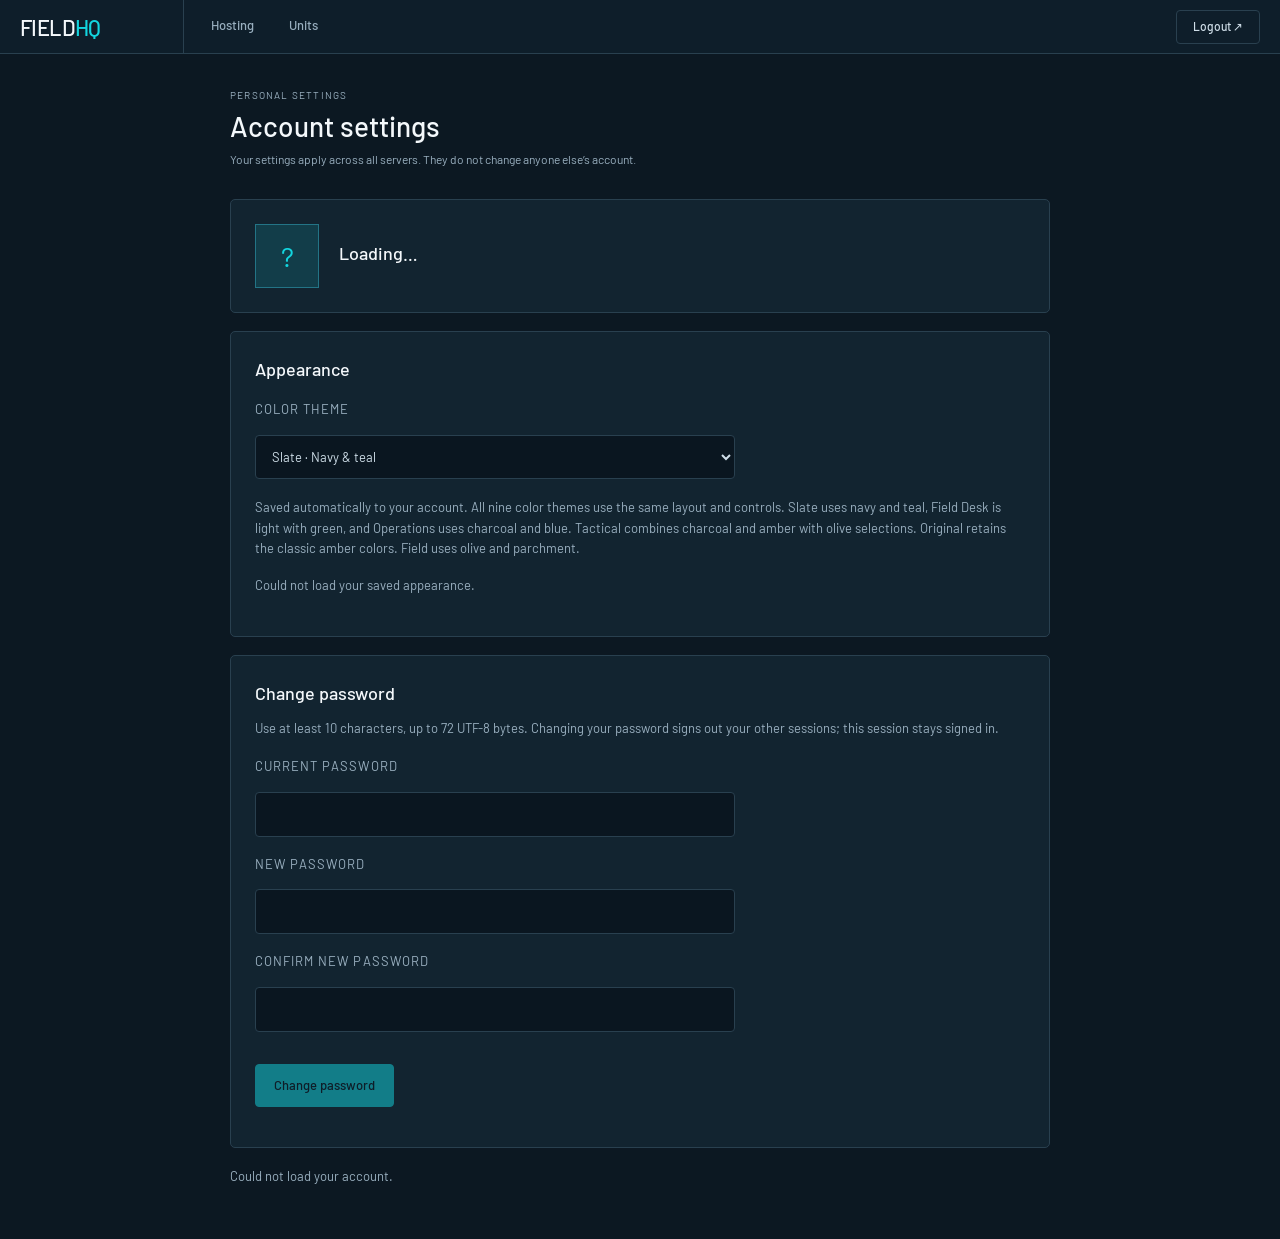
==== commit dcc674c4: "Use explicit cleanup button styles and refresh cached stylesheet" ====
--- a/account.html
+++ b/account.html
@@ -6,7 +6,7 @@
 <link rel="stylesheet" href="/static/base.css"><link rel="stylesheet" href="/static/workspace.css"><link rel="stylesheet" href="/static/sharp.css"><link rel="stylesheet" href="/static/themes.css"><link rel="stylesheet" href="/static/manager-layout.css"><link rel="stylesheet" href="/static/account.css">
 <link rel="stylesheet" href="/static/ux.css">
 <link rel="stylesheet" href="/static/field.css">
-<link rel="stylesheet" href="/static/fieldhq.css"></head><body class="manager-page"><header class="manager-header"><a class="fieldhq-brand" href="/servers">FIELD<span>HQ</span></a><nav class="fieldhq-areas" aria-label="Workspace"><a href="/servers">Hosting</a><a href="/units">Units</a></nav><button class="btn-logout" id="account-logout">Logout ↗</button></header>
+<link rel="stylesheet" href="/static/fieldhq.css?v=buttons-2"></head><body class="manager-page"><header class="manager-header"><a class="fieldhq-brand" href="/servers">FIELD<span>HQ</span></a><nav class="fieldhq-areas" aria-label="Workspace"><a href="/servers">Hosting</a><a href="/units">Units</a></nav><button class="btn-logout" id="account-logout">Logout ↗</button></header>
 <main class="manager-main account-main"><div class="manager-heading"><div><div class="eyebrow">PERSONAL SETTINGS</div><h1>Account settings</h1><p class="feature-note">Your settings apply across all servers. They do not change anyone else’s account.</p></div></div>
 <section class="card account-profile" aria-label="Your account"><div class="account-avatar" id="account-avatar" aria-hidden="true">?</div><div><h2 id="account-name">Loading…</h2><p class="feature-note" id="account-access"></p></div></section>
 <section class="card" aria-labelledby="appearance-heading"><h2 id="appearance-heading">Appearance</h2><div class="field"><label for="theme-choice">Color theme</label><select id="theme-choice"><option value="slate">Slate · Navy &amp; teal</option><option value="fielddesk">Field Desk · Light &amp; green</option><option value="operations">Operations · Charcoal &amp; blue</option><option value="tactical">Tactical · Charcoal, amber &amp; olive</option><option value="original">Original · Classic amber</option><option value="field">Field · Olive &amp; parchment</option><option value="ocean">Ocean · Blue</option><option value="forest">Forest · Green</option><option value="light">Light · Amber</option></select></div><p class="feature-note">Saved automatically to your account. All nine color themes use the same layout and controls. Slate uses navy and teal, Field Desk is light with green, and Operations uses charcoal and blue. Tactical combines charcoal and amber with olive selections. Original retains the classic amber colors. Field uses olive and parchment.</p><p class="feature-note" id="theme-feedback" role="status"></p></section>
--- a/static/fieldhq.css
+++ b/static/fieldhq.css
@@ -1,3 +1,14 @@
+/* Low-specificity defaults give every action a usable button, while component styles win. */
+html:where([data-theme]) :where(button,input[type="button"],input[type="submit"],input[type="reset"],[role="button"]){
+  appearance:none;box-sizing:border-box;min-height:34px;padding:8px 12px;
+  border:1px solid var(--border);border-radius:4px;background:var(--surface2);color:var(--text);
+  font:500 12px/1.3 Barlow,system-ui,sans-serif;text-align:center;text-decoration:none;cursor:pointer;
+}
+html:where([data-theme]) :where(button,input[type="button"],input[type="submit"],input[type="reset"],[role="button"]):where(:hover:not(:disabled):not([aria-disabled="true"])){border-color:var(--accent)}
+html:where([data-theme]) :where(button,input[type="button"],input[type="submit"],input[type="reset"],[role="button"]):where(:focus-visible){outline:2px solid var(--accent);outline-offset:3px}
+html[data-theme] :where(button,input[type="button"],input[type="submit"],input[type="reset"],[role="button"]):is(:disabled,[aria-disabled="true"]){opacity:.5;cursor:not-allowed}
+html[data-theme] .btn-danger{border-color:var(--offline);color:var(--offline);background:var(--surface2)}
+html[data-theme] .btn-danger:hover:not(:disabled){border-color:var(--offline);box-shadow:inset 0 0 0 1px var(--offline)}
 /* FIELDHQ: one fixed workspace layout, with independent account color palettes. */
 :root[data-theme=slate]{color-scheme:dark;--bg:#0c1822;--surface:#122430;--surface2:#192e3b;--chrome:#0e1e2a;--border:#29404f;--accent:#13d5df;--accent2:#71edf0;--accent-soft:#123d49;--accent-border:#237486;--ram-color:#bc99f4;--cpu-color:#13d5df;--text:#cfdee8;--muted:#99afbf;--heading:#f4f8fb;--console-bg:#0a1620;--chart-grid:#243c4a;--online:#6ed78d;--offline:#ef6565;--warn:#efbb65}
 :root[data-theme=operations]{color-scheme:dark;--bg:#0b131b;--surface:#12212c;--surface2:#192e3a;--chrome:#0d1b25;--border:#293e4b;--accent:#22b8f3;--accent2:#8bdcff;--accent-soft:#12364b;--accent-border:#246b8d;--ram-color:#b097f4;--cpu-color:#22b8f3;--text:#cedce6;--muted:#9aafbf;--heading:#f2f7fb;--console-bg:#09131b;--chart-grid:#283b49;--online:#73d78c;--offline:#ee6767;--warn:#edbd6d}
@@ -122,3 +133,70 @@
 html[data-theme] .fleet-server-card .manager-actions .action-stop:hover{background:#92262b}
 :root[data-theme=fielddesk]{--button-text:#fff}
 html[data-theme] .fleet-heading-actions #overview-create{background:var(--accent);background-image:none;color:var(--button-text)}
+
+/* Population shares one wider summary card. */
+html[data-theme] .dashboard-summary{grid-template-columns:minmax(320px,1.7fr) repeat(3,minmax(0,1fr))}
+html[data-theme] .dashboard-summary .dashboard-population{grid-template-columns:26px minmax(0,1fr);gap:12px}
+html[data-theme] .dashboard-population>.ui-icon{grid-column:1;grid-row:1}
+html[data-theme] .population-counts{grid-column:2;display:grid;grid-template-columns:repeat(3,minmax(0,1fr));gap:12px;min-width:0}
+html[data-theme] .population-counts>div+div{border-left:1px solid var(--border);padding-left:12px}
+html[data-theme] .population-counts .card-label{font-size:11px;margin:3px 0 0}
+html[data-theme] .population-counts .chart-value{font-size:24px;margin:0;overflow-wrap:anywhere}
+@media(max-width:1100px){html[data-theme] .dashboard-summary{grid-template-columns:repeat(3,minmax(0,1fr))}html[data-theme] .dashboard-summary .dashboard-population{grid-column:1/-1}}
+@media(max-width:500px){html[data-theme] .dashboard-summary{grid-template-columns:minmax(0,1fr)}html[data-theme] .dashboard-summary .dashboard-population{grid-column:1}html[data-theme] .population-counts{gap:8px}html[data-theme] .population-counts>div+div{padding-left:8px}}
+
+/* Dashboard order follows the document: counters, CPU/memory, network/FPS, console, storage/disk. */
+html[data-theme] .dashboard-metric-row{display:grid;grid-template-columns:repeat(2,minmax(0,1fr));gap:14px;margin-bottom:14px;align-items:stretch}
+html[data-theme] .dashboard-metric-row :is(.card,.chart-card){margin:0;padding:13px;min-width:0}
+html[data-theme] .dashboard-metric-row .chart-wrap{height:150px}
+html[data-theme] #fps-metrics{min-width:0;display:grid}
+html[data-theme] #panel-dashboard>#console-card{width:100%;margin:0 0 14px;min-width:0}
+html[data-theme] .dashboard-storage-row #storage-card{grid-column:auto}
+html[data-theme] .dashboard-secondary{padding:12px;border:1px solid var(--border);border-radius:5px;background:var(--surface);margin-bottom:14px}
+html[data-theme] .dashboard-secondary>summary{cursor:pointer;font-size:12px;color:var(--muted)}
+html[data-theme] .dashboard-secondary-content{display:grid;grid-template-columns:repeat(2,minmax(0,1fr));gap:14px;margin-top:14px;align-items:start}
+html[data-theme] .dashboard-secondary-content>*{grid-area:auto;margin:0;min-width:0}
+@media(max-width:700px){html[data-theme] .dashboard-metric-row,html[data-theme] .dashboard-secondary-content{grid-template-columns:minmax(0,1fr)}}
+
+/* Keep every dashboard row separated, including full-width console and disclosures. */
+html[data-theme] #panel-dashboard:not([hidden]){display:flex;flex-direction:column;gap:14px}
+html[data-theme] #panel-dashboard>:is(.dashboard-heading,.dashboard-summary,.field-resource-charts,.dashboard-metric-row,#console-card,.dashboard-secondary){margin:0!important}
+html[data-theme] .dashboard-metric-row .chart-card{display:flex;flex-direction:column}
+html[data-theme] .dashboard-metric-row .chart-header{min-height:76px;margin-bottom:10px;align-items:start}
+html[data-theme] .dashboard-metric-row .traffic-values{margin:8px 0 0;gap:8px 24px}
+html[data-theme] .dashboard-metric-row .traffic-values strong{font-size:16px;margin-top:3px}
+html[data-theme] .dashboard-metric-row .chart-wrap{flex:none;margin:0;height:150px}
+html[data-theme] .dashboard-metric-row :is(.chart-sub,.feature-note){text-align:left;line-height:1.5}
+html[data-theme] .dashboard-metric-row .chart-wrap+:is(.chart-sub,.feature-note){margin:10px 0 0}
+html[data-theme] .dashboard-storage-row{align-items:start}
+
+/* Full-width fleet totals, then a single filter/action toolbar. */
+html[data-theme] .fleet-overview-top{display:flex;flex-direction:column;gap:14px;margin-bottom:14px}
+html[data-theme] .fleet-overview-top .manager-heading{width:100%}
+html[data-theme] .fleet-overview-top .manager-summary{width:100%;max-width:none;grid-template-columns:repeat(7,minmax(0,1fr))}
+html[data-theme] .fleet-overview-top .manager-summary>div{min-height:84px;align-content:start;padding:14px 10px}
+html[data-theme] .fleet-overview-top .manager-summary small{grid-column:1/-1;font-size:9px;color:var(--muted);margin-top:4px}
+html[data-theme] .fleet-control-toolbar{display:flex;align-items:center;justify-content:space-between;flex-wrap:wrap;gap:10px 16px;margin-bottom:8px}
+html[data-theme] .fleet-control-toolbar .fleet-filters{margin:0;gap:8px;flex:1 1 390px}
+html[data-theme] .fleet-control-toolbar .fleet-heading-actions{justify-content:flex-end;gap:7px;flex:0 1 auto}
+html[data-theme] .fleet-control-toolbar .fleet-filters>label{flex:0 1 130px;min-width:0}
+html[data-theme] .fleet-control-toolbar .fleet-toolbar-search{display:flex;position:static;flex:1 1 180px;width:auto;min-width:140px;margin:0;padding:0 8px;border-radius:4px;height:33px}
+html[data-theme] .fleet-control-toolbar .fleet-toolbar-search input{font-size:11px;height:30px;padding:4px 0}
+html[data-theme] .fleet-control-toolbar :is(select,button,a){min-height:33px;margin:0}
+html[data-theme] .fleet-control-toolbar #overview-storage{margin-left:0}
+html[data-theme] .fleet-refresh-status{display:flex;align-items:center;flex-wrap:wrap;gap:4px 14px;margin-bottom:10px;color:var(--muted)}
+html[data-theme] .fleet-refresh-status :is(p,span){font-size:10px;margin:0;padding:0}
+html[data-theme] .fleet-page .manager-header .fieldhq-account{margin-left:auto}
+@media(max-width:1100px){html[data-theme] .fleet-overview-top .manager-summary{grid-template-columns:repeat(4,minmax(0,1fr))}}
+@media(max-width:700px){html[data-theme] .fleet-overview-top .manager-summary{grid-template-columns:repeat(2,minmax(0,1fr))}html[data-theme] .fleet-control-toolbar .fleet-filters{flex-basis:100%}html[data-theme] .fleet-control-toolbar .fleet-heading-actions{justify-content:flex-start}html[data-theme] .fleet-page .mobile-nav-toggle{width:100%}html[data-theme] .fleet-control-toolbar .fleet-toolbar-search{flex-basis:100%;width:100%}html[data-theme] .fleet-control-toolbar .fleet-filters>label:not(.fleet-toolbar-search){flex:1 1 100px}}
+#server-remove-options{padding:12px;border:1px solid var(--border);margin:14px 0}#server-remove-options label{display:flex;align-items:start;gap:8px;margin:10px 0;line-height:1.5}#server-remove-options input{flex:none;margin-top:3px}#server-remove-path,.server-cleanup-folder code{display:block;white-space:normal;overflow-wrap:anywhere;margin:8px 0}.server-confirm-field{display:grid;gap:8px;margin:16px 0}.server-confirm-field input{width:100%;padding:10px;color:var(--text);background:var(--console-bg);border:1px solid var(--border)}#server-remove-warning{color:var(--warn);line-height:1.5}#server-remove-error:not(:empty){padding:12px;color:var(--offline)}.server-cleanup-folder{padding:14px 0;border-bottom:1px solid var(--border)}.server-cleanup-folder button{margin-top:10px}#server-cleanup-status{margin:14px 0;overflow-wrap:anywhere}
+/* Toolbar controls own their width; only the inline SVG supplies the search icon. */
+html[data-theme] .fleet-control-toolbar .fleet-filters{min-width:0}
+html[data-theme] .fleet-control-toolbar .fleet-filters>label:not(.fleet-toolbar-search){display:block;flex:0 0 140px;min-width:0}
+html[data-theme] .fleet-control-toolbar .fleet-filters select{display:block;width:100%;min-width:0;max-width:100%;box-sizing:border-box}
+html[data-theme] .fleet-control-toolbar .fleet-toolbar-search{flex:1 1 200px;min-width:180px;gap:8px;overflow:hidden}
+html[data-theme] .fleet-control-toolbar .fleet-toolbar-search input[type=search]{flex:1 1 0;width:0;min-width:0;max-width:100%;padding:4px 0;background-image:none;border:0}
+html[data-theme] #server-remove-confirm{border-color:var(--offline);color:var(--offline)}
+@media(max-width:700px){html[data-theme] .fleet-control-toolbar .fleet-toolbar-search{flex-basis:100%;min-width:0}html[data-theme] .fleet-control-toolbar .fleet-filters>label:not(.fleet-toolbar-search){flex:1 1 120px}}
+
+html[data-theme] :is(#server-cleanup-dialog,#server-remove-dialog) .btn-logout{min-height:34px;padding:8px 12px;font:500 12px/1.3 Barlow,system-ui,sans-serif;background:var(--surface2);color:var(--text)}
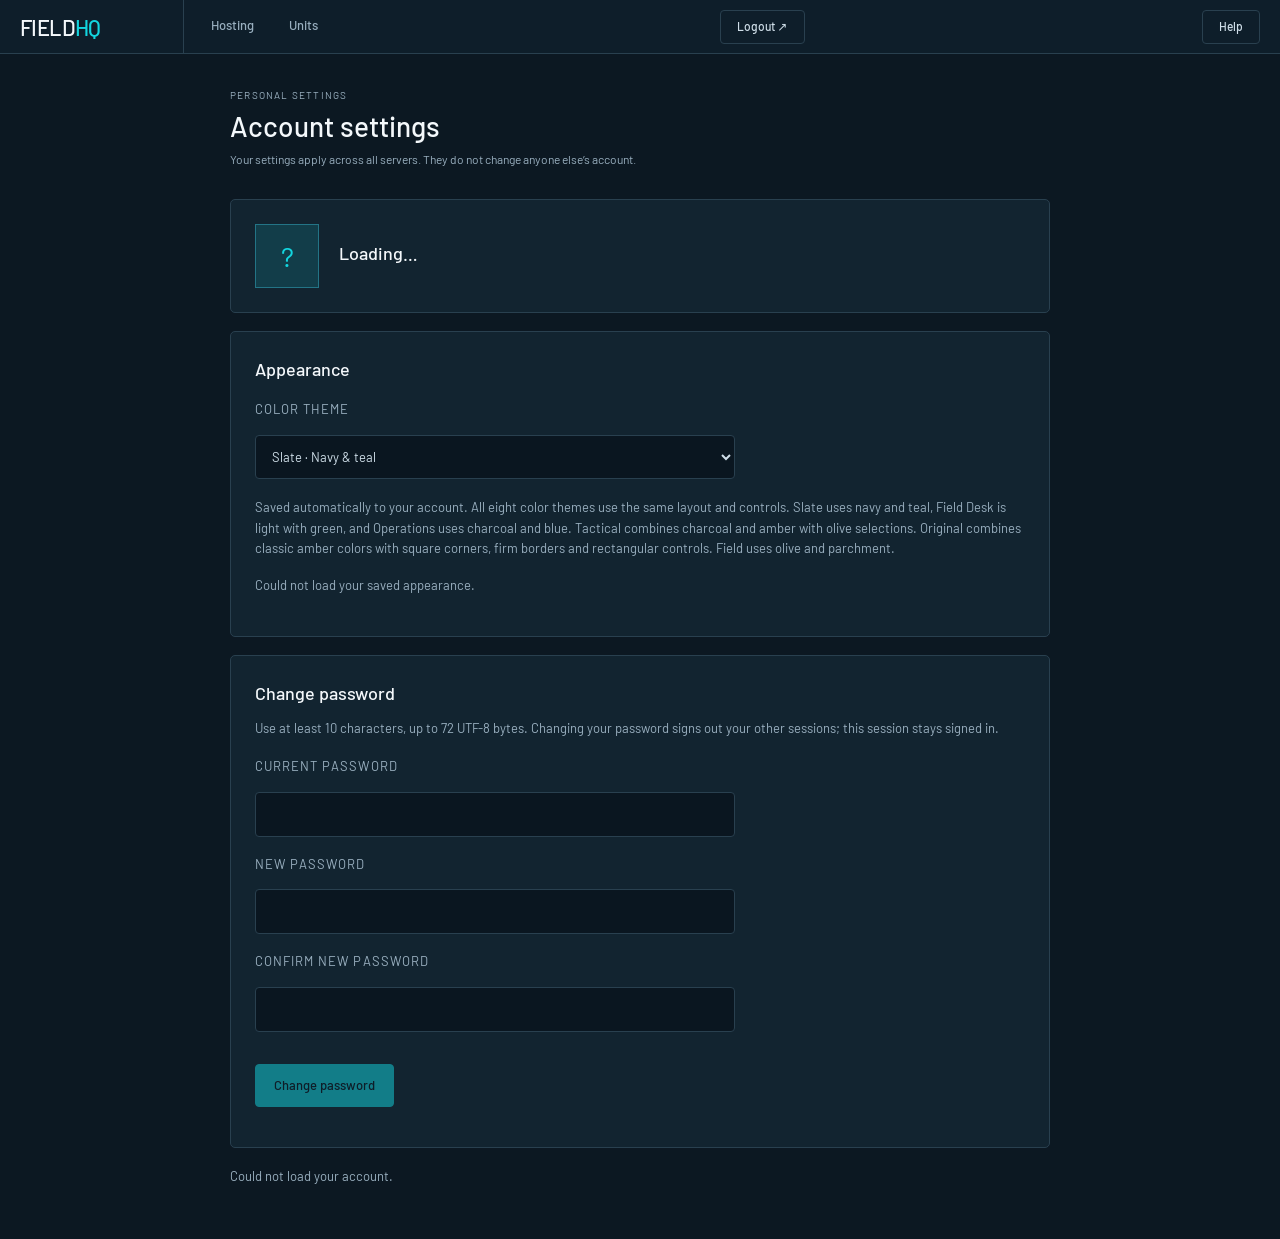
==== commit a60dd4c2: "Add contextual help and manuals, simplify unit roles and refine themes" ====
--- a/account.html
+++ b/account.html
@@ -1,15 +1,15 @@
 <!doctype html>
 <html lang="en"><head><meta charset="utf-8"><meta name="viewport" content="width=device-width,initial-scale=1"><title>Account settings — Management Panel</title>
-<script src="/static/theme.js"></script>
+<script src="/static/theme.js?v=themes-8"></script>
 <link rel="manifest" href="/manifest.json">
 <meta name="theme-color" content="#c8a84b">
-<link rel="stylesheet" href="/static/base.css"><link rel="stylesheet" href="/static/workspace.css"><link rel="stylesheet" href="/static/sharp.css"><link rel="stylesheet" href="/static/themes.css"><link rel="stylesheet" href="/static/manager-layout.css"><link rel="stylesheet" href="/static/account.css">
-<link rel="stylesheet" href="/static/ux.css">
-<link rel="stylesheet" href="/static/field.css">
-<link rel="stylesheet" href="/static/fieldhq.css?v=buttons-2"></head><body class="manager-page"><header class="manager-header"><a class="fieldhq-brand" href="/servers">FIELD<span>HQ</span></a><nav class="fieldhq-areas" aria-label="Workspace"><a href="/servers">Hosting</a><a href="/units">Units</a></nav><button class="btn-logout" id="account-logout">Logout ↗</button></header>
+<link rel="stylesheet" href="/static/base.css"><link rel="stylesheet" href="/static/workspace.css"><link rel="stylesheet" href="/static/sharp.css?v=cleanup-1"><link rel="stylesheet" href="/static/themes.css?v=themes-8"><link rel="stylesheet" href="/static/manager-layout.css"><link rel="stylesheet" href="/static/account.css">
+<link rel="stylesheet" href="/static/panel.css?v=original-boxy-1">
+
+<link rel="stylesheet" href="/static/help.css?v=help-1"></head><body class="manager-page"><header class="manager-header"><a class="fieldhq-brand" href="/servers">FIELD<span>HQ</span></a><nav class="fieldhq-areas" aria-label="Workspace"><a href="/servers">Hosting</a><a href="/units">Units</a></nav><button class="btn-logout" id="account-logout">Logout ↗</button></header>
 <main class="manager-main account-main"><div class="manager-heading"><div><div class="eyebrow">PERSONAL SETTINGS</div><h1>Account settings</h1><p class="feature-note">Your settings apply across all servers. They do not change anyone else’s account.</p></div></div>
 <section class="card account-profile" aria-label="Your account"><div class="account-avatar" id="account-avatar" aria-hidden="true">?</div><div><h2 id="account-name">Loading…</h2><p class="feature-note" id="account-access"></p></div></section>
-<section class="card" aria-labelledby="appearance-heading"><h2 id="appearance-heading">Appearance</h2><div class="field"><label for="theme-choice">Color theme</label><select id="theme-choice"><option value="slate">Slate · Navy &amp; teal</option><option value="fielddesk">Field Desk · Light &amp; green</option><option value="operations">Operations · Charcoal &amp; blue</option><option value="tactical">Tactical · Charcoal, amber &amp; olive</option><option value="original">Original · Classic amber</option><option value="field">Field · Olive &amp; parchment</option><option value="ocean">Ocean · Blue</option><option value="forest">Forest · Green</option><option value="light">Light · Amber</option></select></div><p class="feature-note">Saved automatically to your account. All nine color themes use the same layout and controls. Slate uses navy and teal, Field Desk is light with green, and Operations uses charcoal and blue. Tactical combines charcoal and amber with olive selections. Original retains the classic amber colors. Field uses olive and parchment.</p><p class="feature-note" id="theme-feedback" role="status"></p></section>
+<section class="card" aria-labelledby="appearance-heading"><h2 id="appearance-heading">Appearance</h2><div class="field"><label for="theme-choice">Color theme</label><select id="theme-choice"><option value="slate">Slate · Navy &amp; teal</option><option value="fielddesk">Field Desk · Light &amp; green</option><option value="operations">Operations · Charcoal &amp; blue</option><option value="tactical">Tactical · Charcoal, amber &amp; olive</option><option value="original">Original · Boxy amber</option><option value="field">Field · Olive &amp; parchment</option><option value="forest">Forest · Green</option><option value="light">Light · Amber</option></select></div><p class="feature-note">Saved automatically to your account. All eight color themes use the same layout and controls. Slate uses navy and teal, Field Desk is light with green, and Operations uses charcoal and blue. Tactical combines charcoal and amber with olive selections. Original combines classic amber colors with square corners, firm borders and rectangular controls. Field uses olive and parchment.</p><p class="feature-note" id="theme-feedback" role="status"></p></section>
 <section class="card" aria-labelledby="password-heading"><h2 id="password-heading">Change password</h2><p class="feature-note">Use at least 10 characters, up to 72 UTF-8 bytes. Changing your password signs out your other sessions; this session stays signed in.</p>
 <form id="account-password-form"><div class="field"><label for="current-password">Current password</label><input id="current-password" type="password" autocomplete="current-password" required></div><div class="field"><label for="new-password">New password</label><input id="new-password" type="password" autocomplete="new-password" minlength="10" required></div><div class="field"><label for="confirm-password">Confirm new password</label><input id="confirm-password" type="password" autocomplete="new-password" minlength="10" required></div><button class="btn-save" id="account-password-save" disabled>Change password</button><p class="feature-note" id="account-password-feedback" role="status"></p></form></section>
-<p class="feature-note" id="account-feedback" role="status"></p><noscript>Enable JavaScript to manage your account settings.</noscript></main><script src="/static/api.js"></script><script src="/static/account.js"></script><script src="/static/pwa.js"></script></body></html>
+<p class="feature-note" id="account-feedback" role="status"></p><noscript>Enable JavaScript to manage your account settings.</noscript></main><script src="/static/api.js?v=cleanup-1"></script><script src="/static/ui.js?v=cleanup-1"></script><script src="/static/account.js"></script><script src="/static/pwa.js"></script><script src="/static/help.js?v=help-1"></script></body></html>
--- a/static/sharp.css
+++ b/static/sharp.css
@@ -1,4 +1,4 @@
-/* Compact, terminal-first console. Shared chrome lives in field.css. */
+/* Compact, terminal-first console. Shared chrome lives in panel.css. */
 
 
 .layout:has(#panel-console:not([hidden])) { max-width:none; padding-top:78px; }
--- a/static/themes.css
+++ b/static/themes.css
@@ -1,4 +1,3 @@
-:root[data-theme="ocean"]{--accent:#77b9ee;--accent2:#aed7fa;--ram-color:#77b9ee;--accent-soft:#182b3b;--accent-border:#355b78;--border:#293540;--bg:#0a1016;--surface:#101a24;--surface2:#172330;--chrome:#0e1720;--text:#d4e0e9;--muted:#99adbd;--heading:#edf5fc;--console-bg:#091016;--chart-grid:#293540}
 :root[data-theme="forest"]{--accent:#83bf93;--accent2:#b1dcbb;--ram-color:#83bf93;--accent-soft:#1b2c21;--accent-border:#3d6548;--border:#2c3930;--bg:#0c110e;--surface:#141d17;--surface2:#1b2820;--chrome:#101912;--text:#d6e1d7;--muted:#a0b3a2;--heading:#eef5ed;--console-bg:#0a100c;--chart-grid:#2c3930}
 :root:is([data-theme="light"],[data-theme="field"]){color-scheme:light;--bg:#e9edf0;--surface:#ffffff;--surface2:#f1f4f6;--border:#c8d0d7;--accent:#806010;--accent2:#71520a;--ram-color:#806010;--cpu-color:#266994;--accent-soft:#f2e8cb;--accent-border:#b49b5c;--chrome:#f8fafb;--text:#25313a;--muted:#52616d;--heading:#18242d;--console-bg:#f3f6f8;--online:#287444;--offline:#b63333;--warn:#93600c;--chart-grid:#d8dfe5}
 html[data-theme] .dashboard-heading .server-overview{background:transparent}
--- a/static/panel.css
+++ b/static/panel.css
@@ -0,0 +1,644 @@
+/* ux styles consolidated in original cascade order. */
+/* Shared readability and interaction polish; palette remains theme-driven. */
+.feature-note{font-size:13px;line-height:1.55}.field label,.field-group label{font-size:13px}.card-label,.chart-title{font-size:12px}.workspace-back{font-size:13px}.panel-tab{min-height:40px}.sidebar .nav-label{font-size:10px}.sidebar-instances a{display:block;text-align:center;text-decoration:none;padding:8px}.manager-table th{font-size:11px}.manager-table small,.manager-actions button,.manager-link{font-size:12px}.manager-actions{white-space:normal;min-width:260px}.manager-actions>*{margin-bottom:6px}.manager-footnote{font-size:12px}.operator-cards .config-button{min-height:38px}.operator-advanced{margin-top:14px}.operator-advanced summary{padding:8px 0}.operator-cards .operator-facts{font-size:13px}.operator-row{padding:12px;border-width:0 0 0 3px}.operator-row small{font-size:13px}.operator-row strong{font-size:14px}#startup-diagnostics-healthy .operator-row{border:0;padding:8px 0}#startup-diagnostic-summary{margin:12px 0}.startup-savebar,.config-savebar{position:sticky;bottom:12px;z-index:12;background:var(--surface2);border:1px solid var(--accent-border);padding:14px;box-shadow:0 3px 15px #0004}.startup-savebar{display:flex;flex-wrap:wrap;align-items:center;justify-content:space-between;gap:10px;margin-top:16px}.startup-savebar .feature-note{flex-basis:100%;margin:0}.startup-savebar .feature-note:empty{display:none}#panel-startup .operator-cards{align-items:stretch}#panel-startup .operator-cards>.card{min-width:0}.upload-progress{padding:14px;margin:12px 0;border:1px solid var(--border);background:var(--surface)}.upload-progress progress{width:min(100%,480px);display:block;margin:12px 0}.upload-progress ul{max-height:200px;overflow:auto;padding:0 0 0 20px;font-size:13px;overflow-wrap:anywhere}.mobile-nav-toggle{display:none}.schedule-countdown{flex-basis:100%;color:var(--accent);font-size:13px}#charts-feedback,#dashboard-feedback{grid-column:1/-1;border-left:3px solid var(--warn);padding:12px;background:var(--surface)}
+@media(min-width:701px){.dashboard-summary .feature-note{font-size:12px}.dashboard-heading .stat-item .value{font-size:13px}.dashboard-heading .ctrl-btn{font-size:12px;min-height:40px}.sidebar-bottom .appearance-link{font-size:12px}.manager-main>#overview-feedback{font-size:13px}}
+@media(max-width:700px){.mobile-nav-toggle{display:block;width:100%;text-align:left;min-height:44px;margin-bottom:14px;padding:10px;background:var(--surface);color:var(--text);border:1px solid var(--border)}.sidebar{display:none}.navigation-open .sidebar{display:flex;max-height:65vh;overflow:auto;padding:12px;border:1px solid var(--border);background:var(--surface);margin-bottom:18px}.sidebar-bottom{display:block!important;margin-top:12px}.sidebar-bottom>.brand-icon,.sidebar-bottom>div{display:none}.sidebar-bottom .appearance-link{display:block;margin:0}.panel-tabs{flex-direction:column;flex-wrap:nowrap}.panel-tab{flex:none;text-align:left;padding:10px;font-size:14px}.page-heading{margin-bottom:14px}.page-heading p{font-size:13px}.layout{padding-top:12px}.startup-savebar,.config-savebar{bottom:4px;padding:10px;gap:8px}.startup-savebar>div{display:flex;gap:6px;flex-wrap:wrap}.operator-cards{gap:14px}.manager-header{font-size:11px}.manager-header>div{gap:8px}.manager-header .workspace-back{font-size:12px}.manager-summary span{font-size:11px}.manager-table td{padding:12px}.startup-cpu-options label{min-height:40px}}
+
+/* field styles consolidated in original cascade order. */
+@font-face{font-family:Barlow;src:url('/static/fonts/Barlow-Regular.ttf') format('truetype');font-weight:400;font-display:swap}
+@font-face{font-family:Barlow;src:url('/static/fonts/Barlow-Medium.ttf') format('truetype');font-weight:500 900;font-display:swap}
+@font-face{font-family:'Barlow Condensed';src:url('/static/fonts/BarlowCondensed-Regular.ttf') format('truetype');font-weight:400;font-display:swap}
+@font-face{font-family:'Barlow Condensed';src:url('/static/fonts/BarlowCondensed-SemiBold.ttf') format('truetype');font-weight:500 900;font-display:swap}
+/* One shared Field Operations layout. Account preferences change colors only. */
+:root {
+  --field-nav:var(--text); --field-nav-muted:var(--muted);
+  --nav-border:var(--border); --nav-control:var(--surface2);
+  --nav-selected:var(--accent-soft); --nav-selected-text:var(--accent2);
+  --nav-hover:var(--surface2); --button-text:var(--bg);
+  --field-contours:url("/static/contours.svg");
+}
+:root[data-theme="light"] {--button-text:#fff}
+:root[data-theme="field"] {
+  color-scheme:light;
+  --bg:#eae9e1; --surface:#f8f7f1; --surface2:#efeee6;
+  --border:#cccfc1; --text:#30382c; --heading:#202a20; --muted:#626b59;
+  --accent:#456638; --accent2:#304e27; --accent-soft:#e0e7d6; --accent-border:#849774;
+  --chrome:#343f30; --console-bg:#f1f1e9;
+  --online:#397344; --offline:#ac3832; --warn:#895b15;
+  --cpu-color:#527e43; --ram-color:#697f83; --chart-grid:#d7dbcf;
+  --field-nav:#e9edde; --field-nav-muted:#c0c9b6;
+  --nav-border:#657258; --nav-control:#414e39; --nav-selected:#566b47; --nav-selected-text:#fff; --nav-hover:#48583d; --button-text:#fff;
+  --field-contours:url("/static/contours.svg");
+}
+html[data-theme] body {font-family:'Barlow',system-ui,sans-serif;line-height:1.45}
+html[data-theme] :is(h1,h2,h3,h4,.mods-heading h2,.config-category-title,.chart-value,.stat-item .value){color:var(--heading)}
+html[data-theme] :is(button,input,select,textarea){font-family:inherit}
+html[data-theme] :is(.card,.chart-card,.log-viewer-card,.config-category,.files-workspace,.mods-card,.mods-dialog,.instances-dialog,.console-workspace,.network-chart,.config-code-block,.mods-toolbar,.mod-review-card,.operator-row,.operator-facts,.fleet-server-card,.fleet-chart-panel,.fleet-alert-panel,.dashboard-diagnostics){background:var(--surface);color:var(--text);border-color:var(--border);border-radius:6px;box-shadow:none;clip-path:none}
+html[data-theme] :is(input,select,textarea,pre){background:var(--console-bg);color:var(--text);border-color:var(--border)}
+html[data-theme] :is(button,.manager-link,.config-button,input,select,textarea){border-radius:4px;letter-spacing:normal;clip-path:none}
+html[data-theme] :is(button,.config-button,.manager-link){font-weight:500;text-transform:none}
+html[data-theme] :is(.layout,dialog) :is(button,select){background-color:var(--surface2);color:var(--text);border-color:var(--border)}
+html[data-theme] :is(.btn-save,.login-submit){background:var(--accent);color:var(--button-text);border:1px solid var(--accent);border-radius:4px;clip-path:none}
+html[data-theme] :is(.btn-save,.login-submit):hover:not(:disabled){background:var(--accent2);color:var(--button-text)}
+html[data-theme] :is(.section-tabs,.section-filter,.config-modes){background:var(--surface2);border-color:var(--border)}
+html[data-theme] :is(.layout,dialog) :is(button[aria-selected="true"],button[aria-pressed="true"]){background:var(--accent-soft);color:var(--accent2);border-color:var(--accent-border)}
+html[data-theme] :is(button,a,input,select,textarea,summary):focus-visible{outline:2px solid var(--accent);outline-offset:3px}
+html[data-theme] :is(.chart-title,.card-label,.field label,.field-group label,.feature-note,.chart-sub,.stat-item .label,th){color:var(--muted)}
+html[data-theme] :is(header,.sidebar){background:var(--chrome);color:var(--field-nav);border-color:var(--nav-border)}
+html[data-theme] header{background-image:var(--field-contours);background-position:right center;background-repeat:repeat-x}
+html[data-theme] header :is(h1,span,a,button){color:var(--field-nav)}
+html[data-theme] header .btn-logout{border-color:var(--nav-border)}
+html[data-theme] .sidebar :is(.nav-label,.instance-label,small){color:var(--field-nav-muted)}
+html[data-theme] .sidebar :is(select,button,a){background:transparent;color:var(--field-nav);border-color:var(--nav-border);text-decoration:none}
+html[data-theme] .sidebar select{background:var(--nav-control);color:var(--field-nav)}
+html[data-theme] .sidebar .panel-tab{border-color:transparent;min-height:34px;padding:7px 10px;font-size:13px;border-radius:4px}
+html[data-theme] .sidebar .panel-tab:before{color:var(--field-nav-muted)}
+html[data-theme] .sidebar .panel-tab[aria-selected="true"],html[data-theme] .sidebar a[aria-current="page"]{background:var(--nav-selected);color:var(--nav-selected-text);border-color:var(--nav-border)}
+html[data-theme] .sidebar :is(.panel-tab,a):hover{background:var(--nav-hover);color:var(--field-nav)}
+html[data-theme] .sidebar .nav-label{font-size:9px;padding:12px 10px 5px;letter-spacing:.12em}
+html[data-theme] .sidebar-bottom{border-color:var(--nav-border)}
+html[data-theme] .sidebar-bottom .appearance-link{width:100%;text-align:left;font-size:12px}
+html[data-theme] .sidebar-bottom>div{display:none}
+html[data-theme] .sidebar :focus-visible,html[data-theme] header :focus-visible{outline-color:var(--field-nav)}
+html[data-theme] .page-heading{border-bottom:1px solid var(--border);padding-bottom:16px;margin-bottom:18px}
+html[data-theme] :is(.page-heading h2,.manager-heading h1){font:600 28px/1.2 'Barlow',system-ui,sans-serif;letter-spacing:-.02em}
+html[data-theme] .eyebrow{font-size:10px;letter-spacing:.12em}
+html[data-theme] .dashboard-heading{border-bottom:1px solid var(--border);padding-bottom:16px!important}
+html[data-theme] .dashboard-heading .controls-grid .ctrl-btn{background:var(--surface);min-height:38px;border-color:var(--border)}
+html[data-theme] .ctrl-btn.start{color:var(--online)}
+html[data-theme] .ctrl-btn.stop{color:var(--offline)}
+html[data-theme] .dashboard-summary .card{padding:18px;border-top:3px solid var(--accent-border)}
+html[data-theme] .dashboard-summary .chart-value{font-size:25px}
+html[data-theme] :is(.card-label,.chart-title){letter-spacing:.03em;text-transform:none;font-weight:600}
+html[data-theme] :is(.card-corner,.login-corner){display:none}
+html[data-theme] .manager-summary{gap:0;background:var(--surface);border:1px solid var(--border);border-radius:6px;overflow:hidden}
+html[data-theme] .manager-summary>div{background:transparent;border:0;border-right:1px solid var(--border);padding:16px;gap:6px}
+html[data-theme] .manager-summary strong{color:var(--heading);font-size:24px}
+html[data-theme] .manager-summary span{font-size:11px;text-transform:none;letter-spacing:0}
+html[data-theme] .manager-list-heading{background:transparent;border:0;padding:4px 0}
+html[data-theme] .manager-list-heading h2{font-size:17px;font-weight:600;color:var(--heading)}
+html[data-theme] .fleet-cards{grid-template-columns:minmax(0,1fr);gap:9px}
+html[data-theme] .fleet-server-card .fleet-event-error{grid-column:1/-1}
+html[data-theme] .manager-link{background:var(--accent-soft);color:var(--accent2);border-color:var(--accent-border)}
+html[data-theme] .fleet-chart-panel .fleet-section-heading,html[data-theme] .fleet-alert-panel .fleet-section-heading{background:transparent}
+html[data-theme] :is(.fleet-section-heading h2,.fleet-server-title){color:var(--heading)}
+html[data-theme] .fleet-chart{height:190px}
+html[data-theme] .manager-footnote{font-size:11px;line-height:1.6}
+html[data-theme] .login-page:before{background-color:var(--chrome);background-image:var(--field-contours);background-size:440px 170px}
+html[data-theme] .login-box{clip-path:none;border-radius:8px;padding:36px;border:1px solid var(--border);box-shadow:0 16px 48px #17201533}
+html[data-theme] .login-box h1{font:600 30px/1.1 'Barlow',system-ui,sans-serif;letter-spacing:-.02em}
+html[data-theme] .login-box h1 span{color:var(--accent)}
+html[data-theme] .login-tag{letter-spacing:.12em}
+html[data-theme] .login-submit{font:600 14px 'Barlow',sans-serif;letter-spacing:0}
+html[data-theme] #panel-console :is(.console-log-output,#console-view-errors,#console-view-players,#console-command-form,#console-command-output,.console-broadcast,.console-workspace-filters){background:var(--console-bg);color:var(--text);border-color:var(--border)}
+html[data-theme] #panel-console :is(.console-row-message,.console-error-group strong,.console-tab-empty,.console-row-time,.console-row-source){color:var(--text)}
+html[data-theme] #panel-console .console-row.err .console-row-message{color:var(--offline)}
+html[data-theme] #panel-console .console-row.warn .console-row-message{color:var(--warn)}
+html[data-theme] #panel-console :is(.console-view-tabs button,.console-levels button,.console-filter-tools button,.console-server-actions button,.console-broadcast button,#console-command-form button){background:var(--surface2);color:var(--text);border-color:var(--border)}
+html[data-theme] #panel-console button[aria-pressed="true"],html[data-theme] #panel-console button[aria-selected="true"]{background:var(--accent-soft);color:var(--accent2);border-color:var(--accent-border)}
+html[data-theme] #panel-console #console-stop{color:var(--offline)}
+html[data-theme] :is(.mods-heading h2,.mods-name,.mod-name,.files-entry,.files-breadcrumb,.config-category h3,.network-workspace h3){color:var(--heading)}
+html[data-theme] :is(.mods-table,.mods-table td,.mods-table th,.mod-row,.mods-row,.files-list,.files-entry,.config-code-block,.config-modes,#config-json-text){background:var(--surface);color:var(--text);border-color:var(--border)}
+html[data-theme] :is(#panel-mods,#panel-files,#panel-network,#panel-configuration,#panel-persistence) :is([class*="toolbar"],[class*="savebar"],[class*="browser"],[class*="editor"],[class*="dialog"]){background:var(--surface);color:var(--text);border-color:var(--border)}
+html[data-theme] :is(table,th,td){border-color:var(--border)}
+html[data-theme] :is(thead,th){background:var(--surface2);color:var(--muted)}
+html[data-theme] tbody tr:hover{background:var(--accent-soft)}
+@media(min-width:701px){
+  html[data-theme] .sidebar{width:208px;padding:0 10px;top:52px}
+  html[data-theme] header{height:52px;left:0}
+  html[data-theme] .layout{margin-left:208px;padding:78px 24px 28px;max-width:none}
+  html[data-theme] .layout:has(#panel-console:not([hidden])){padding-top:78px}
+  html[data-theme] .sidebar-instances{padding:16px 0 8px}
+}
+@media(max-width:700px){
+  html[data-theme] .manager-summary>div{padding:12px;border-bottom:1px solid var(--border)}
+  html[data-theme] .navigation-open .sidebar{background:var(--chrome);border-color:var(--nav-border)}
+  html[data-theme] header{background:var(--chrome);background-image:var(--field-contours)}
+  html[data-theme] .manager-heading{align-items:start;flex-wrap:wrap;gap:12px}
+}
+/* The overview uses the same complete, permission-aware navigation as a server. */
+@media(min-width:701px){html[data-theme] .fleet-page .manager-main{margin-left:208px;max-width:none;padding:78px 24px 28px}}
+html[data-theme] #fleet-sidebar .panel-tab{display:block}
+html[data-theme] .fleet-page .manager-header{z-index:45}
+@media(max-width:700px){html[data-theme] .fleet-page .manager-main{padding-top:76px}html[data-theme] .sidebar .nav-label{display:block}}
+/* Tactical is the mockup palette. Original retains the base.css colors. */
+:root[data-theme="tactical"]{color-scheme:dark;--bg:#151c1f;--surface:#1c2428;--surface2:#222c31;--border:#364248;--chrome:#171f23;--console-bg:#121a1e;--text:#d9e0e3;--heading:#f3f5f5;--muted:#aab5bc;--accent:#ffc45c;--accent2:#ffd483;--accent-soft:#3c4532;--accent-border:#756343;--button-text:#191d20;--online:#85d77a;--offline:#f17b66;--warn:#ffc45c;--cpu-color:#ffc45c;--ram-color:#85d77a;--nav-selected:#3d4933;--nav-selected-text:#f2f1d8;--nav-hover:#2b3537;--nav-border:#303c41;--chart-grid:#303c41}
+html[data-theme] .sidebar .sidebar-instances{display:grid;gap:8px}
+html[data-theme] .sidebar .sidebar-instances select{width:100%;min-width:0;background:var(--nav-control);color:var(--field-nav);border:1px solid var(--nav-border);padding:9px;font:12px 'Barlow',sans-serif}
+html[data-theme] .layout>header .header-left h1{color:var(--field-nav)}
+html[data-theme] .layout>header .btn-logout{background:transparent;color:var(--field-nav);border-color:var(--nav-border)}
+html[data-theme] :is(#panel-mods,#activity-mods) button{background:var(--surface2);color:var(--text);border-color:var(--border)}
+html[data-theme] :is(#panel-mods,#activity-mods) button:is([aria-selected="true"],[aria-pressed="true"],[aria-current="page"]){background:var(--accent-soft);color:var(--accent2);border-color:var(--accent-border);box-shadow:none}
+html[data-theme] :is(#panel-mods,#activity-mods) .mod-primary{background:var(--accent);color:var(--button-text);border-color:var(--accent)}
+html[data-theme] :is(.mods-notice,.mod-badge){background:var(--surface2);color:var(--text);border-color:var(--border)}
+html[data-theme] .mod-body h3{color:var(--heading)}
+html[data-theme] .mods-details-view .mods-details-heading{background:var(--surface2)}
+html[data-theme] :is(#panel-mods,#activity-mods) .mod-remove{background:var(--surface);color:var(--offline);border-color:var(--offline)}
+html[data-theme] .section-tabs button[aria-selected="true"]{background:var(--accent-soft);color:var(--accent2)}
+html[data-theme] .btn-save{background:var(--accent);color:var(--button-text)}
+html[data-theme] .field-resource-charts{display:grid;grid-template-columns:repeat(2,minmax(0,1fr));gap:16px;margin:0 0 18px}
+html[data-theme] .field-resource-charts>.charts-row{display:contents}
+html[data-theme] .field-resource-charts .chart-card{margin:0;padding:18px;min-width:0}
+html[data-theme] .field-resource-charts .chart-wrap{height:160px}
+html[data-theme] .field-resource-charts .chart-value{font-size:22px}
+@media(max-width:900px){html[data-theme] .field-resource-charts{grid-template-columns:minmax(0,1fr)}}
+html[data-theme] #panel-dashboard>.field-resource-charts{margin-bottom:18px}
+/* Workshop artwork belongs to the configured scenario, with a stable fallback. */
+html[data-theme] .fleet-server-art img{position:absolute;inset:0;width:100%;height:100%;object-fit:cover}
+html[data-theme] .fleet-art-fallback{padding:12px;text-align:center;font-size:11px;color:var(--muted)}
+@media(max-width:1250px){
+}
+@media(max-width:700px){
+}
+/* Reference layout: shared geometry, local line icons, colors from the theme. */
+.ui-icon{display:inline-block;width:17px;height:17px;flex:none;fill:none;stroke:currentColor;stroke-width:1.5;stroke-linecap:round;stroke-linejoin:round;vertical-align:-3px;margin-right:8px}
+html[data-theme] .sidebar .panel-tab::before{display:none}
+html[data-theme] .sidebar .panel-tab{display:flex;align-items:center;min-height:32px;padding:6px 9px;gap:0;font-size:13px}
+html[data-theme] .sidebar .panel-tab .ui-icon{width:15px;height:15px;margin-right:11px}
+html[data-theme] .sidebar .nav-label{padding:13px 9px 6px;font-size:10px;font-weight:400;letter-spacing:.07em}
+html[data-theme] .sidebar-instances .instance-label{text-transform:none;letter-spacing:0;font-size:12px}
+html[data-theme] .sidebar .sidebar-instances select{padding:6px 8px;font-size:12px}
+.workspace-brand{font:600 17px 'Barlow Condensed','Arial Narrow',sans-serif;letter-spacing:.09em;text-decoration:none;white-space:nowrap}
+html[data-theme] header{height:44px}
+html[data-theme] header h1{font-size:11px;opacity:.7}
+html[data-theme] :is(.page-heading h2,.manager-heading h1){font:600 28px/1.15 'Barlow Condensed','Arial Narrow',sans-serif}
+html[data-theme] .page-heading{padding-bottom:0;border:0;margin-bottom:16px}
+html[data-theme] .manager-heading{margin-bottom:14px}
+html[data-theme] .manager-create{padding:8px 14px}
+html[data-theme] :is(.manager-summary,.dashboard-summary){background:none;border:0;overflow:visible;gap:12px;margin-bottom:14px}
+html[data-theme] :is(.manager-summary>div,.dashboard-summary>.card){display:grid;grid-template-columns:30px minmax(0,1fr);grid-template-rows:auto auto;gap:0 10px;align-content:center;align-items:center;justify-content:start;padding:13px 16px;min-height:78px;background:var(--surface);border:1px solid var(--border);border-radius:5px}
+html[data-theme] :is(.manager-summary,.dashboard-summary) .ui-icon{grid-column:1;grid-row:1/3;width:23px;height:23px;margin:0;color:var(--text)}
+html[data-theme] :is(.manager-summary strong,.dashboard-summary .chart-value){grid-column:2;grid-row:1;font:600 25px/1.2 'Barlow Condensed','Arial Narrow',sans-serif;margin:0;color:var(--heading)}
+html[data-theme] :is(.manager-summary span,.dashboard-summary .card-label){grid-column:2;grid-row:2;font-size:12px;font-weight:400;letter-spacing:0;text-transform:none;margin:2px 0 0;color:var(--text)}
+html[data-theme] .manager-summary small{grid-column:2;font-size:9px;margin-top:3px}
+html[data-theme] .dashboard-summary .feature-note{display:none}
+html[data-theme] .dashboard-summary{grid-template-columns:repeat(4,minmax(0,1fr))}
+html[data-theme] .fleet-filters{gap:10px;margin:10px 0 2px;align-items:center}
+html[data-theme] .fleet-filters label{font-size:0;gap:0}
+html[data-theme] .fleet-filters label:first-child{flex:0 1 300px}
+html[data-theme] .fleet-filters :is(input,select,button){font-size:12px;min-height:34px;padding:7px 10px}
+html[data-theme] #overview-storage{margin-left:auto}
+html[data-theme] .manager-main>#overview-feedback{min-height:0;padding:4px 0 7px;font-size:10px}
+html[data-theme] .fleet-cards{display:block;border:1px solid var(--border);border-top:0;border-radius:0 0 5px 5px;background:var(--surface)}
+html[data-theme] :is(.fleet-table-heading,.fleet-server-card){display:grid;grid-template-columns:58px minmax(130px,1.3fr) minmax(85px,.8fr) minmax(120px,1fr) 48px 57px 72px 58px 210px;gap:0 10px;align-items:center}
+html[data-theme] .fleet-table-heading{padding:9px 12px;background:var(--surface);border:1px solid var(--border);border-radius:5px 5px 0 0;font-size:11px;color:var(--text)}
+.fleet-table-heading span:first-child{grid-column:1/3}
+html[data-theme] .fleet-server-card{padding:9px 12px;border:0;border-bottom:1px solid var(--border);border-radius:0;min-height:68px;position:relative}
+html[data-theme] .fleet-server-card:last-child{border-bottom:0}
+html[data-theme] .fleet-server-card:hover{background:var(--surface2)}
+html[data-theme] .fleet-server-art{grid-column:1;grid-row:1/3;position:relative;height:44px;min-height:0;overflow:hidden;border-radius:3px;background:var(--console-bg);display:grid;place-items:center;border:1px solid var(--border)}
+html[data-theme] .fleet-art-fallback{font-size:8px;padding:3px}
+html[data-theme] .fleet-server-card h3{grid-column:2;grid-row:1;margin:0;font-size:13px;line-height:1.2}
+html[data-theme] .fleet-card-heading{grid-column:2;grid-row:2;justify-content:start;font-size:10px;margin-top:3px}
+html[data-theme] .fleet-server-card>.fleet-map{grid-column:3;grid-row:1/3;margin:0;font-size:11px}
+html[data-theme] .fleet-server-card>.fleet-address{grid-column:4;grid-row:1/3;font:10px 'Barlow',sans-serif;margin:0}
+html[data-theme] .fleet-card-stats,html[data-theme] .fleet-card-stats>div{display:contents}
+html[data-theme] .fleet-card-stats dt{position:absolute;width:1px;height:1px;overflow:hidden;clip-path:inset(50%)}
+html[data-theme] .fleet-card-stats dd{grid-row:1/3;font:12px 'Barlow',sans-serif;margin:0}
+html[data-theme] .fleet-card-stats>div:nth-child(1) dd{grid-column:5}
+html[data-theme] .fleet-card-stats>div:nth-child(2) dd{grid-column:6}
+html[data-theme] .fleet-card-stats>div:nth-child(3) dd{grid-column:7}
+html[data-theme] .fleet-uptime{grid-column:8;grid-row:1/3;font-size:11px}
+html[data-theme] .fleet-server-card .manager-actions{grid-column:9;grid-row:1/3;flex-wrap:wrap;gap:5px;justify-content:flex-end;margin:0;padding:0}
+html[data-theme] .fleet-server-card .manager-actions>*{margin:0;min-height:30px}
+html[data-theme] .manager-actions :is(button,.manager-link,summary){font:12px 'Barlow',sans-serif;padding:6px 8px;min-height:30px;background:var(--surface);border:1px solid var(--border);border-radius:3px;color:var(--text)}
+html[data-theme] .manager-actions .action-stop{color:var(--offline);border-color:var(--offline)}
+html[data-theme] .manager-actions .action-start{color:var(--online);border-color:var(--online)}
+html[data-theme] .manager-actions .action-restart{color:var(--accent);border-color:var(--accent-border)}
+html[data-theme] .fleet-storage{grid-column:2/-1;grid-row:3;font-size:11px;color:var(--muted);margin:5px 0 0}
+html[data-theme] .fleet-server-card .fleet-event-error{grid-column:2/-1;grid-row:4}
+html[data-theme] .fleet-charts{margin:16px 0 8px;gap:14px}
+html[data-theme] .fleet-section-heading{padding:11px 13px;border:0}
+html[data-theme] .fleet-section-heading h2{font:600 17px 'Barlow Condensed',sans-serif}
+html[data-theme] .fleet-chart{height:180px;padding:0 12px 12px}
+html[data-theme] .fleet-chart-note{margin-bottom:14px}
+html[data-theme] .fleet-alert-panel{margin-bottom:12px}
+.fleet-reading-notes{font-size:11px;color:var(--muted)}.fleet-reading-notes summary{cursor:pointer}
+html[data-theme] .dashboard-heading{border:0;padding:0!important;margin-bottom:14px!important}
+html[data-theme] #server-name-display{font:600 28px 'Barlow Condensed',sans-serif}
+html[data-theme] .field-resource-charts{gap:14px;margin-bottom:14px!important}
+html[data-theme] .field-resource-charts .chart-card{padding:13px}
+html[data-theme] .field-resource-charts .chart-wrap{height:150px}
+html[data-theme] .field-resource-charts .chart-value{font-size:19px}
+html[data-theme] #console-card{align-self:start}
+html[data-theme] #players-card{padding:14px;min-width:0;margin:0}
+html[data-theme] .dashboard-player-list{max-height:250px;margin:8px 0}
+html[data-theme] .dashboard-player{padding:7px 4px;font-size:12px}
+html[data-theme] .dashboard-player-avatar{width:22px;height:22px;font-size:11px}
+html[data-theme] .dashboard-player small{display:inline;margin-left:10px}
+html[data-theme] #console-card #log-output{height:280px;font-size:11px}
+html[data-theme] .log-viewer-header{padding:12px;gap:8px}
+html[data-theme] #extra-metrics{grid-column:1/-1}
+html[data-theme] #notification-history{padding:13px}
+html[data-theme] .entity-counters{padding:13px}
+html[data-theme] .dashboard-diagnostics{grid-column:1/-1}
+html[data-theme] .section-tabs{background:transparent;border:0;border-bottom:1px solid var(--border);gap:6px;padding:0;margin-bottom:14px}
+html[data-theme] .section-tabs button{background:transparent;border:0;border-bottom:2px solid transparent;border-radius:3px 3px 0 0;padding:10px 18px}
+html[data-theme] .section-tabs button[aria-selected="true"]{border-bottom-color:var(--accent);color:var(--heading)}
+html[data-theme] #section-admin-maintenance:not([hidden]){display:grid;grid-template-columns:repeat(2,minmax(0,1fr));gap:14px;align-items:start}
+html[data-theme] #section-admin-maintenance>.card{margin:0;padding:18px}
+html[data-theme] #section-admin-maintenance .card-label{font-size:16px;margin-bottom:15px;color:var(--heading)}
+@media(min-width:701px){
+ html[data-theme] .sidebar{width:188px;top:44px;padding:0 10px}
+ html[data-theme] :is(.layout,.fleet-page .manager-main){margin-left:188px;padding:64px 20px 24px}
+ html[data-theme] .layout:has(#panel-console:not([hidden])){padding-top:64px}
+ html[data-theme] .sidebar-instances{padding:12px 0 6px}
+}
+@media(max-width:1300px) and (min-width:701px){
+ html[data-theme] :is(.fleet-server-card,.fleet-table-heading){grid-template-columns:46px minmax(110px,1fr) minmax(70px,.7fr) minmax(100px,1fr) 40px 48px 65px 45px 180px;gap:0 6px}
+ html[data-theme] .manager-actions :is(button,.manager-link,summary){font-size:11px;padding:6px}
+ html[data-theme] .manager-summary{grid-template-columns:repeat(3,minmax(0,1fr))}
+}
+@media(max-width:1200px){
+ html[data-theme] .fleet-table-heading{display:none}
+ html[data-theme] .fleet-cards{border-top:1px solid var(--border);border-radius:5px}
+ html[data-theme] .fleet-server-card{grid-template-columns:54px minmax(120px,1fr) minmax(90px,1fr) minmax(90px,1fr);gap:6px 12px;padding:12px}
+ html[data-theme] .fleet-card-stats{display:grid;grid-column:2/4;grid-row:3;grid-template-columns:repeat(3,minmax(0,1fr));gap:12px}
+ html[data-theme] .fleet-card-stats>div{display:block}
+ html[data-theme] .fleet-card-stats dt{position:static;width:auto;height:auto;clip-path:none;font-size:10px;margin-bottom:3px}
+ html[data-theme] .fleet-server-card .manager-actions{grid-column:2/-1;grid-row:4;justify-content:start}
+ html[data-theme] .fleet-uptime{grid-column:4;grid-row:3}
+ html[data-theme] .fleet-storage{grid-column:2/-1;grid-row:5}
+ html[data-theme] .fleet-server-card .fleet-event-error{grid-row:6}
+ html[data-theme] .dashboard-summary{grid-template-columns:repeat(2,minmax(0,1fr))}
+}
+@media(max-width:700px){
+ html[data-theme] .fleet-page .manager-main{padding:72px 14px 20px;margin:0}
+ html[data-theme] .fleet-server-card{grid-template-columns:54px minmax(0,1fr);gap:6px 12px}
+ html[data-theme] .fleet-server-card>.fleet-map{grid-column:1/-1;grid-row:3}
+ html[data-theme] .fleet-server-card>.fleet-address{grid-column:1/-1;grid-row:4}
+ html[data-theme] .fleet-card-stats{grid-column:1/-1;grid-row:5}
+ html[data-theme] .fleet-uptime{grid-column:1/-1;grid-row:6}
+ html[data-theme] .fleet-server-card .manager-actions{grid-column:1/-1;grid-row:7;flex-wrap:wrap}
+ html[data-theme] .fleet-storage{grid-column:1/-1;grid-row:8}
+ html[data-theme] .fleet-server-card .fleet-event-error{grid-column:1/-1;grid-row:9}
+ html[data-theme] .manager-summary{grid-template-columns:repeat(2,minmax(0,1fr));gap:8px}
+ html[data-theme] :is(.manager-summary>div,.dashboard-summary>.card){padding:12px;gap:0 6px;grid-template-columns:24px minmax(0,1fr)}
+ html[data-theme] .fleet-filters label:first-child{flex-basis:100%}
+ html[data-theme] .fleet-filters #overview-storage{margin-left:0}
+ html[data-theme] .dashboard-performance,html[data-theme] #section-admin-maintenance:not([hidden]){grid-template-columns:minmax(0,1fr)}
+ html[data-theme] header h1{display:none}
+ html[data-theme] .workspace-brand{font-size:14px}
+}
+html[data-theme] .field-resource-charts .chart-card{display:flex;flex-direction:column}
+html[data-theme] .field-resource-charts .chart-wrap{margin-top:auto}
+html[data-theme] .mods-heading{margin-bottom:10px}
+html[data-theme] .mods-notice{padding:9px 12px;margin-bottom:12px;font-size:12px}
+html[data-theme] .mods-toolbar{padding:0;border:0;gap:8px;margin-bottom:12px}
+html[data-theme] #panel-mods :is(button,input,select,.mods-display-options>summary){padding:7px 10px;font-size:12px;border-radius:3px}
+.mods-library-layout{display:block}
+html[data-theme] .mods-details-view :is(.mods-details-heading,.mod-tile){grid-template-columns:48px minmax(130px,1fr) 100px 90px 190px;gap:0 10px;min-width:620px;padding:9px 12px}
+html[data-theme] .mods-details-view .mods-details-heading span:first-child{grid-column:1/3}
+html[data-theme] .mods-details-view .mod-tile{min-height:66px}
+html[data-theme] .mods-details-view .mod-art img{display:block;position:static;grid-column:1;grid-row:1/3;width:48px;height:40px;object-fit:cover;border-radius:3px}
+html[data-theme] .mods-details-view .mod-art-label{display:block;grid-column:1;grid-row:1/3;font-size:8px;padding:3px;text-align:center;position:static;color:var(--muted);background:var(--surface2)}
+html[data-theme] .mods-details-view .mod-art.has-image .mod-art-label{display:none}
+html[data-theme] .mods-details-view .mod-body h3{grid-column:2;grid-row:1;font-size:13px}
+html[data-theme] .mods-details-view .mod-meta code{grid-column:2;grid-row:2;font:10px 'Barlow',sans-serif;color:var(--muted);margin-top:3px}
+html[data-theme] .mods-details-view .mod-version{grid-column:3;grid-row:1/3;font-size:11px}
+html[data-theme] .mods-details-view .mod-art .mod-size{grid-column:4;grid-row:1/3;font-size:11px}
+html[data-theme] .mods-details-view .mod-controls{grid-column:5;grid-row:1/3;flex-wrap:wrap;gap:4px}
+html[data-theme] #panel-mods .mod-controls :is(button,a){padding:5px 7px;font-size:10px}
+@media(max-width:700px){}
+
+html[data-theme] .fleet-server-card .manager-actions{min-width:0}
+html[data-theme] .sidebar .btn-logout{text-transform:none;letter-spacing:0}
+html[data-theme] .manager-create{text-transform:none;letter-spacing:0}
+html[data-theme] .sidebar-bottom .appearance-link{padding:8px;text-align:left}
+html[data-theme] .fleet-page .manager-header>span{font:600 17px 'Barlow Condensed',sans-serif;letter-spacing:.09em}
+html[data-theme] .fleet-filters input{background-image:none}
+html[data-theme] body :is(header,.manager-header){background-image:var(--field-contours);background-position:center;background-repeat:repeat-x}
+html[data-theme] .fleet-filters input[type="search"]{padding-left:32px;background-image:url('/static/search.svg');background-repeat:no-repeat;background-size:15px;background-position:10px center}
+.mod-controls .ui-icon{width:12px;height:12px;margin:0;vertical-align:-2px}
+.fleet-heading-actions{display:flex;gap:8px;align-items:center;flex-wrap:wrap;justify-content:flex-end}
+html[data-theme] .fleet-heading-actions>:is(a,button){margin:0;min-height:36px;box-sizing:border-box;line-height:18px}
+.fleet-heading-actions>:is(a,button):not([hidden]){display:inline-flex;align-items:center;justify-content:center;gap:8px}
+.fleet-heading-actions .ui-icon{margin:0}
+html[data-theme] .fleet-heading-actions .btn-logout{font-size:12px;text-transform:none;letter-spacing:0;padding:8px 12px;color:var(--text)}
+.fleet-software-status{border:1px solid var(--border);border-radius:5px;background:var(--surface);padding:12px 14px;margin:10px 0 14px;font-size:13px}
+.fleet-software-status .feature-note{font-size:11px;margin-top:4px}
+.fleet-software-result{display:grid;grid-template-columns:minmax(130px,1fr) 90px minmax(180px,2fr);gap:12px;padding:8px 0;border-top:1px solid var(--border);font-size:12px}
+#fleet-software-results:not(:empty){margin-top:10px}
+html[data-theme] .fleet-card-heading{flex-wrap:wrap;gap:3px 8px}
+.fleet-build{font-size:9px;color:var(--muted);line-height:1.3}
+.fleet-update-dialog{margin:auto;width:min(720px,calc(100vw - 24px));max-height:85vh;overflow:auto;padding:22px;border:1px solid var(--border);border-radius:6px;background:var(--surface);color:var(--text)}
+.fleet-update-dialog::backdrop{background:#0009}
+.fleet-dialog-heading,.fleet-dialog-footer,.fleet-selection-tools{display:flex;align-items:center;justify-content:space-between;gap:12px}
+.fleet-update-dialog h2{font:600 26px 'Barlow Condensed',sans-serif}
+.fleet-update-dialog p{font-size:13px;line-height:1.6;margin:12px 0}
+.fleet-selection-tools{justify-content:start;margin:15px 0}
+.fleet-update-target{display:flex;align-items:center;gap:12px;padding:13px 10px;border-top:1px solid var(--border);cursor:pointer}
+.fleet-update-target:has(input:disabled){opacity:.6;cursor:default}
+.fleet-update-target input{accent-color:var(--accent);width:17px;height:17px;flex:none}
+.fleet-update-target strong{font-size:14px}.fleet-update-target small{display:block;color:var(--muted);font-size:12px;margin-top:4px}
+.fleet-dialog-footer{border-top:1px solid var(--border);padding-top:16px;flex-wrap:wrap;font-size:12px}
+html[data-theme] .fleet-update-dialog .btn-save{background:var(--accent);color:var(--button-text)}
+@media(max-width:700px){.fleet-heading-actions{justify-content:start}.fleet-software-result{grid-template-columns:1fr auto}.fleet-software-result>span:last-child{grid-column:1/-1}.fleet-update-dialog{padding:16px}}
+html[data-theme] #mods-sort{max-width:190px;min-width:140px}
+#mods-sort-note:empty{display:none}#mods-sort-note{font-size:11px;margin:4px 0 10px}
+.downloaded-toolbar{display:flex;flex-wrap:wrap;margin:16px 0 10px}.downloaded-toolbar input{flex:1;min-width:180px}
+.downloaded-table-wrap{overflow:auto;border:1px solid var(--border);border-radius:5px;margin:14px 0}
+.downloaded-table{width:100%;border-collapse:collapse;font-size:12px;min-width:640px}
+.downloaded-table :is(th,td){padding:11px 14px;text-align:left;border-bottom:1px solid var(--border);vertical-align:top}
+.downloaded-table th{font-weight:500}.downloaded-table tbody tr:last-child td{border-bottom:0}
+.downloaded-table small{display:block;color:var(--muted);font-size:10px;margin-top:4px;overflow-wrap:anywhere}
+.downloaded-table td:first-child{max-width:320px;overflow-wrap:anywhere}
+@media(max-width:700px){html[data-theme] .mods-toolbar{flex-wrap:wrap}html[data-theme] #mods-sort{flex:1;max-width:none}.downloaded-toolbar select{max-width:100%}}
+
+.mod-added{display:block;font-size:10px;color:var(--muted);margin-top:4px}html[data-theme] .mods-details-view .mod-added{grid-column:2;grid-row:3}
+
+#downloaded-search { border:1px solid var(--border); border-radius:4px; }
+
+/* Keep player history beneath the roster, alongside the console. */
+html[data-theme] .dashboard-player-column{display:grid;gap:14px;min-width:0;align-self:start}
+html[data-theme] .dashboard-player-chart{padding:13px;min-width:0;margin:0}
+html[data-theme] .dashboard-player-chart .chart-wrap{height:150px}
+@media(max-width:900px){}
+#player-message:empty{display:none}
+
+html[data-theme] .dashboard-console-column{grid-area:console;display:grid;gap:14px;align-self:start;min-width:0}
+html[data-theme] .dashboard-player-column{grid-area:players}
+
+/* units styles consolidated in original cascade order. */
+
+.units-main{max-width:1600px;margin:auto;padding:88px 28px 32px}.unit-toolbar{display:flex;align-items:end;flex-wrap:wrap;gap:12px;margin:18px 0}.unit-toolbar label,.unit-field{display:grid;gap:6px}.unit-toolbar input{flex:1;min-width:200px}.units-page :is(input,select,textarea),.unit-dialog :is(input,select,textarea),.user-editor :is(input,select){padding:10px;border:1px solid var(--border);color:var(--text);background:var(--console-bg);font:inherit;max-width:100%}.unit-toolbar label select{min-width:220px}.units-page button,.unit-dialog button,.user-editor button{padding:9px 14px;cursor:pointer;border:1px solid var(--border);background:var(--surface2);color:var(--text)}.units-page button:disabled{opacity:.5;cursor:default}.unit-summary{display:flex;gap:12px;flex-wrap:wrap;margin:18px 0}.unit-summary span,.unit-badge{padding:5px 10px;background:var(--accent-soft);border:1px solid var(--accent-border);border-radius:4px}.unit-table{overflow:auto;border:1px solid var(--border);border-radius:6px}.unit-table table{border-collapse:collapse;width:100%;min-width:1050px}.unit-table :is(th,td){text-align:left;vertical-align:top;padding:12px;border-bottom:1px solid var(--border)}.unit-table small{display:block;color:var(--muted);overflow-wrap:anywhere}.unit-table th{background:var(--surface2)}.unit-table td{background:var(--surface)}.unit-table td:first-child{min-width:180px}.unit-dialog,.user-editor{width:min(900px,94vw);max-height:90vh;padding:24px;background:var(--surface);color:var(--text);border:1px solid var(--border);border-radius:8px}.unit-dialog::backdrop,.user-editor::backdrop{background:#0009}.unit-dialog-heading,.unit-dialog-footer,.user-editor-heading,.user-editor-footer{display:flex;justify-content:space-between;align-items:center;gap:12px}.unit-dialog-footer,.user-editor-footer{position:sticky;bottom:-24px;padding:16px 0;background:var(--surface);border-top:1px solid var(--border);margin-top:20px}.unit-form-grid{display:grid;grid-template-columns:repeat(2,minmax(0,1fr));gap:16px;margin:18px 0}.unit-field.wide{grid-column:1/-1}.unit-field textarea{min-height:90px}.unit-checks{display:flex;flex-wrap:wrap;gap:12px}.unit-checks label{display:flex;align-items:center;gap:6px}.catalog-row{display:grid;grid-template-columns:repeat(4,minmax(0,1fr)) auto;gap:8px;margin:12px 0;align-items:end}.catalog-row label{display:grid;gap:4px;font-size:12px}.unit-block{padding:18px;background:var(--surface);border:1px solid var(--border);margin:14px 0;border-radius:6px}.unit-block h3{margin-bottom:8px}#unit-dialog-error,#user-editor-error{color:var(--offline);white-space:pre-wrap}.unit-good{color:var(--online)}.unit-warn{color:var(--warn)}.unit-checks input{width:auto}.units-page .section-tabs{display:flex;flex-wrap:wrap;gap:4px;padding:6px}.unit-meta{color:var(--muted);font-size:12px}.unit-checks{max-height:220px;overflow:auto}.user-editor [hidden]{display:none!important}.user-editor .section-tabs{display:flex;gap:8px;margin:16px 0}.user-editor .unit-field{margin:12px 0}.unit-empty{padding:32px;color:var(--muted)}.units-page [hidden],.unit-dialog [hidden]{display:none!important}.unit-links{display:flex;gap:8px;flex-wrap:wrap}.unit-links a{color:var(--accent)}
+@media(max-width:700px){.units-main{padding:78px 16px 24px}.unit-form-grid,.catalog-row{grid-template-columns:1fr}.unit-dialog,.user-editor{padding:16px}.unit-dialog-footer,.user-editor-footer{bottom:-16px}.unit-toolbar>*{max-width:100%}.unit-toolbar input{width:100%}}
+
+#promotion-notice{border-color:var(--accent-border);background:var(--accent-soft)}.user-editor small.unit-meta{display:block}.fleet-card-heading .unit-badge{font-size:10px;text-decoration:none;padding:2px 5px;max-width:110px;overflow:hidden;text-overflow:ellipsis;white-space:nowrap}.unit-dialog .unit-field input[type="number"]{min-width:0}.units-page pre{overflow:auto;white-space:pre-wrap;overflow-wrap:anywhere}
+
+.units-page .manager-header{z-index:40}.units-page .section-tabs{margin:18px 0}.unit-dialog h3{margin:18px 0 8px}.user-editor .btn-save,.units-page .btn-save,.unit-dialog .btn-save{background:var(--accent);color:var(--button-text);border-color:var(--accent)}
+.unit-dialog,.user-editor{margin:auto}html[data-theme] :is(.unit-dialog,.user-editor) .btn-save{background:var(--accent);color:var(--button-text);border-color:var(--accent)}
+
+.units-page .member-record-link{padding:0;border:0;background:none;color:var(--accent);font-weight:600;text-align:left}.unit-table td:last-child button{display:block;margin-bottom:6px;white-space:nowrap}.member-record-facts{display:grid;grid-template-columns:repeat(2,minmax(0,1fr));gap:14px;margin:20px 0}.member-record-facts span,.member-record-facts strong{display:block;overflow-wrap:anywhere}.member-record-facts span{color:var(--muted);font-size:12px}.member-record-note{white-space:pre-wrap;overflow-wrap:anywhere;line-height:1.6;margin-top:10px}.member-record-note-heading{display:flex;gap:12px;justify-content:space-between;flex-wrap:wrap}.member-record-note-heading time{color:var(--muted);font-size:12px}@media(max-width:700px){.member-record-facts{grid-template-columns:1fr}}
+
+html[data-theme] .unit-dialog .member-delete-button{margin-top:20px;color:var(--offline);border-color:var(--offline);background:transparent}
+
+html[data-theme] .sidebar .workspace-unit-link{display:flex;align-items:center;gap:10px;margin-top:12px;padding:12px 10px;background:var(--nav-selected);border:1px solid var(--accent-border);border-radius:5px;color:var(--nav-selected-text);text-decoration:none;font-weight:600}.workspace-unit-link .ui-icon{width:20px;height:20px;flex-shrink:0}.workspace-unit-link span{min-width:0}.workspace-unit-link small{display:block;font-size:10px;font-weight:400;line-height:1.4;margin-top:3px}.unit-primary-link{display:inline-flex;align-items:center;gap:8px}.unit-access-description{padding:12px 14px;margin:8px 0 16px;background:var(--accent-soft);border:1px solid var(--accent-border);border-radius:5px;color:var(--text);font-size:13px}
+
+.page-heading .unit-primary-link{flex-shrink:0;text-decoration:none}.page-heading{flex-wrap:wrap}.sidebar .workspace-unit-link:hover{filter:brightness(1.12)}
+
+.roster-groups{display:flex;flex-wrap:wrap;gap:7px;margin:20px 0 10px}.roster-groups button{font-size:13px}.roster-groups button[aria-pressed="true"]{background:var(--accent-soft);color:var(--accent2);border-color:var(--accent-border)}.structure-group-heading,.structure-section-heading{display:flex;align-items:center;gap:12px;flex-wrap:wrap}.structure-group-heading{padding:14px 16px;background:var(--surface2);border:1px solid var(--border);border-radius:6px 6px 0 0}.structure-group-heading h2{font-size:19px}.structure-group-heading>span,.structure-section-heading>span{margin-left:auto;color:var(--muted);font-size:12px}.structure-group-heading button,.structure-section-heading button{font-size:11px;padding:5px 9px}.structure-section{padding:14px 16px;margin:12px 0;background:var(--surface);border:1px solid var(--border);border-radius:6px}.structure-section .structure-section{margin:12px 0 0;padding:10px 12px;background:var(--console-bg)}.structure-section-heading{margin-bottom:8px}.structure-section-heading h3{font-size:15px}.depth-2 .structure-section-heading h3{font-size:13px}.billet-table{overflow:auto}.billet-table table{width:100%;border-collapse:collapse;min-width:500px;table-layout:fixed}.billet-table :is(th,td){padding:9px 10px;text-align:left;border-bottom:1px solid var(--border);font-size:13px;overflow-wrap:anywhere}.billet-table th{font-size:11px;color:var(--muted);font-weight:500}.billet-table th:first-child{width:32%}.billet-table th:nth-child(2){width:12%}.billet-table th:last-child{width:100px}.billet-table td:last-child{text-align:right}.billet-table td:last-child button{font-size:11px;padding:5px 9px}.billet-table small{display:block;color:var(--muted);font-size:11px}.billet-vacant{background:var(--accent-soft)}.billet-open{color:var(--accent);font-style:italic;font-weight:500}.structure-empty{padding:12px 0}.structure-admin-node{border-left:2px solid var(--border);padding-left:14px;margin:12px 0}.structure-admin-node .structure-admin-node{margin-left:10px}.structure-admin-row{display:flex;justify-content:space-between;align-items:center;flex-wrap:wrap;gap:10px;padding:10px;background:var(--surface);border:1px solid var(--border);border-radius:5px}.structure-admin-row>div{display:flex;gap:5px;flex-wrap:wrap}.structure-admin-row small{display:inline-block;min-width:44px;color:var(--muted);font-size:10px;text-transform:uppercase}.structure-admin-row button{font-size:11px;padding:5px 8px}@media(max-width:700px){.structure-section{padding:10px}.structure-section .structure-section{padding:8px}.structure-admin-node{padding-left:8px}.structure-admin-node .structure-admin-node{margin-left:2px}.structure-admin-row>div{gap:4px}.billet-table th:first-child{width:28%}}
+
+.rank-structure-editor{margin:18px 0;padding:16px;border:1px solid var(--border);border-radius:6px;background:var(--console-bg)}.rank-structure-heading{display:flex;align-items:end;justify-content:space-between;gap:12px;margin-bottom:12px}.rank-structure-heading .unit-field{flex:1}.rank-policy-row{display:grid;grid-template-columns:1fr .8fr .6fr 1fr;align-items:end;gap:8px;border-top:1px solid var(--border);padding:14px 0}.rank-policy-row .unit-field:last-of-type{grid-column:1/4}.rank-policy-row label{font-size:12px}.rank-policy-row input{width:100%;min-width:0}.rank-policy-table{overflow:auto}.rank-policy-table table{border-collapse:collapse;width:100%;min-width:650px}.rank-policy-table :is(th,td){padding:9px 12px;text-align:left;border-bottom:1px solid var(--border)}.rank-policy-table th{font-size:11px;color:var(--muted)}@media(max-width:700px){.rank-policy-row{grid-template-columns:1fr 1fr}.rank-policy-row .unit-field:last-of-type{grid-column:1/-1}.rank-structure-heading{align-items:stretch;flex-direction:column}}
+
+.unit-dashboard-grid{display:grid;grid-template-columns:1fr 1fr;gap:16px}.unit-dashboard-grid h2{font-size:18px;margin-bottom:12px}.unit-dashboard-grid small,.event-detail-meta small{display:block;color:var(--muted)}.units-page .event-card{display:grid;gap:6px;width:100%;text-align:left;margin:10px 0;overflow-wrap:anywhere}.event-card span,.event-card small{font-size:12px;color:var(--muted)}.unit-calendar{display:grid;grid-template-columns:repeat(7,minmax(0,1fr));border:1px solid var(--border);border-radius:5px;overflow:hidden;margin:16px 0 24px}.calendar-weekday{padding:10px;background:var(--surface2);text-align:center;font-size:12px}.calendar-day,.calendar-empty{min-height:110px;padding:8px;border:1px solid var(--border);background:var(--surface);min-width:0}.calendar-day>strong{display:block;font-size:12px;margin-bottom:6px;color:var(--muted)}.units-page .calendar-event{display:block;width:100%;margin:5px 0;padding:6px;text-align:left;font-size:12px;border-color:var(--accent-border);background:var(--accent-soft);overflow-wrap:anywhere}.calendar-event small{display:block;color:var(--muted)}.event-cancelled{text-decoration:line-through;opacity:.6}#operations-agenda h2{font-size:18px;margin-bottom:12px}.event-detail-meta{display:grid;gap:8px;margin:12px 0}.event-member-table table{min-width:700px}.attendance-matrix table{min-width:650px}.attendance-matrix th{min-width:140px}.attendance-matrix th button{padding:4px 6px}.attendance-outcome{display:inline-block;border:1px solid var(--border);padding:3px 7px;border-radius:4px;text-transform:capitalize;font-size:12px}.outcome-present{color:var(--online)}.outcome-absent{color:var(--offline)}.outcome-unknown{color:var(--warn)}.outcome-excused{color:var(--muted)}.event-audit-row{border-top:1px solid var(--border);padding:12px 0}.event-audit-row small{display:block;color:var(--muted)}.event-audit-row pre{white-space:pre-wrap;overflow-wrap:anywhere;font-size:11px;max-height:250px;overflow:auto}.event-dialog textarea{width:100%}.units-page .section-tabs{flex-wrap:wrap}.unit-dashboard-grid .unit-block{margin:0;min-width:0}@media(max-width:800px){.unit-dashboard-grid{grid-template-columns:1fr}.unit-calendar{display:none}.event-dialog{padding:16px}}
+#event-dialog-error{color:var(--offline);white-space:pre-wrap}.event-dialog .unit-field{margin:12px 0}#member-attendance-history small{display:block;color:var(--muted)}
+
+.qualification-coverage{display:grid;grid-template-columns:repeat(auto-fit,minmax(200px,1fr));gap:10px;margin:16px 0}.qualification-coverage .unit-block{display:grid;gap:8px;margin:0}.qualification-coverage small{color:var(--muted)}.qualification-matrix table{min-width:650px}.qualification-matrix td:not(:first-child){min-width:120px}.units-page .qualification-cell{min-width:38px;font-size:18px;padding:5px 10px}.qualification-held{color:var(--online)!important;border-color:var(--accent-border)!important}.qualification-missing{color:var(--muted)!important}.roster-tools-dialog .unit-field{margin:12px 0}.roster-tools-dialog textarea{width:100%;min-height:90px}.bulk-layout{display:grid;grid-template-columns:1.3fr 1fr;gap:20px}.bulk-layout>section{min-width:0}.bulk-member-list{max-height:380px;overflow:auto;border:1px solid var(--border);padding:8px}.bulk-member-list label{display:flex;align-items:start;gap:10px;padding:10px;border-bottom:1px solid var(--border)}.bulk-member-list input{flex:none;margin-top:3px}.bulk-member-list small{display:block;color:var(--muted)}.bulk-preview-table table{min-width:600px}.bulk-confirm{display:flex;align-items:start;gap:10px;margin:20px 0}.member-timeline-entry{padding:14px 0;border-bottom:1px solid var(--border)}.member-timeline-entry small{display:block;color:var(--muted)}.member-timeline-entry p{margin-top:8px;overflow-wrap:anywhere}#roster-tools-error{color:var(--offline);white-space:pre-wrap}#matrix-checks{width:auto;min-width:0;flex:none}.bulk-layout .unit-toolbar input{min-width:120px}@media(max-width:700px){.bulk-layout{grid-template-columns:1fr}.bulk-member-list{max-height:240px}}
+
+.resource-grid{display:grid;grid-template-columns:repeat(auto-fit,minmax(min(100%,280px),1fr));gap:14px;margin:18px 0}.resource-grid .unit-block{margin:0}.resource-card{display:flex;flex-direction:column;align-items:start;gap:10px;min-width:0}.resource-card p{overflow-wrap:anywhere}.resource-card small,.resource-dialog small,.award-grant small,.turnout-row small{display:block;color:var(--muted)}.resource-card button{margin-top:auto}.resource-image{display:block;max-height:330px;max-width:100%;object-fit:contain;margin:12px auto}.resource-card .resource-image{width:100%;height:160px;object-fit:cover;margin:0}.award-image{width:72px;height:72px;object-fit:contain;flex:none}.award-grant{display:flex;gap:16px;align-items:start}.award-grant>div{min-width:0;flex:1}.award-grant .member-record-link{display:block}.reference-prose{white-space:pre-wrap;overflow-wrap:anywhere;line-height:1.7;margin:14px 0}.resource-dialog .unit-field{margin:12px 0}.resource-dialog textarea{width:100%;min-height:100px}.loadout-slot-editor{border:1px solid var(--border);border-radius:5px;padding:12px;margin:12px 0;display:grid;grid-template-columns:1fr 1fr;gap:10px}.loadout-slot-editor .unit-field{min-width:0}.loadout-slot-editor .wide{grid-column:auto}.loadout-table table{min-width:620px}.campaign-results table{min-width:650px}.campaign-event-list{max-height:300px;overflow:auto;margin:12px 0}.campaign-event-list label{display:flex;align-items:start;gap:10px;border-bottom:1px solid var(--border);padding:10px}.campaign-event-list input{flex:none}.resource-dialog input{min-width:0}.strength-chart{width:100%;height:auto;color:var(--muted);font-size:13px}.analytics-table table{min-width:500px}.turnout-row{display:grid;gap:6px;margin:18px 0}.turnout-row progress{width:100%;height:10px;accent-color:var(--accent)}#resource-error{color:var(--offline);white-space:pre-wrap}.resource-dialog .manager-link{margin:14px 8px 14px 0}#reference-sops[aria-pressed="true"],#reference-loadouts[aria-pressed="true"]{background:var(--accent-soft);border-color:var(--accent-border)}@media(max-width:700px){.loadout-slot-editor{grid-template-columns:1fr}.award-grant{gap:10px}.award-image{width:48px;height:48px}}
+
+/* Workspace navigation and shared controls after the unit feature expansion. */
+.unit-nav-groups{display:flex;gap:6px;flex-wrap:wrap;padding:6px;border:1px solid var(--border);border-radius:6px;background:var(--surface);margin-top:20px}.unit-nav-groups button{flex:1;min-height:42px;font-weight:600}.unit-nav-groups button[aria-pressed="true"]{background:var(--accent-soft);color:var(--accent);border-color:var(--accent-border)}.unit-mobile-navigation{display:none}.units-page #unit-section-tabs{margin:8px 0 16px;padding:0;background:none;border:0;gap:6px}.units-page #unit-section-tabs button{flex:none;border-radius:4px;min-height:38px}.units-page #unit-section-tabs button[aria-selected="true"]{background:var(--accent-soft);border-color:var(--accent-border);color:var(--accent)}.unit-section-heading{margin:18px 0}.unit-section-heading h2{font-size:23px;color:var(--heading)}.unit-section-heading p{margin-top:6px}.unit-access-description{padding:8px 12px;font-size:12px;margin:12px 0}.units-page .unit-toolbar>:is(button,a),.unit-dialog .btn-save,.user-editor .btn-save{margin-top:0;min-height:40px;line-height:20px;box-sizing:border-box}.unit-toolbar>a{display:inline-flex;align-items:center;justify-content:center;text-decoration:none}.unit-toolbar>label{min-width:0}.unit-toolbar label select{min-width:150px}.unit-toolbar input:not([type="checkbox"]){min-width:0;width:100%}.unit-toolbar>input[type="search"]{min-width:200px}.unit-dialog :is(input:not([type="checkbox"]),select,textarea){width:100%;min-width:0;box-sizing:border-box}.unit-dialog input[type="checkbox"]{width:auto;min-width:0;flex:none;accent-color:var(--accent)}.unit-dialog .unit-dialog-heading{position:sticky;top:-24px;z-index:4;background:var(--surface);padding:16px 0;margin-top:-8px;border-bottom:1px solid var(--border)}.unit-dialog-heading h2{font-size:20px;overflow-wrap:anywhere;min-width:0}.unit-dialog-heading>button{flex:none;min-height:40px}.unit-dialog :is(input,select,textarea,[role="alert"]){scroll-margin-block:90px}.unit-dialog details>summary{cursor:pointer;min-height:30px;font-weight:600}.unit-dialog [role="alert"]:empty{display:none}.unit-dialog [role="alert"]:not(:empty){padding:12px;background:var(--accent-soft);border:1px solid var(--offline);border-radius:4px}.unit-dialog .unit-dialog-footer{justify-content:flex-end;z-index:3;gap:10px}.unit-dialog .unit-dialog-footer .btn-save{min-width:150px}.unit-dialog h2:focus{outline:none}.unit-inline-error{padding:16px;border:1px solid var(--offline);border-radius:5px;background:var(--surface);margin:12px 0}.unit-inline-error p{margin-bottom:10px}.units-page [aria-busy="true"]{opacity:.7}.units-page :is(button,a,input,select,textarea,summary):focus-visible,.unit-dialog :is(button,a,input,select,textarea,summary):focus-visible{outline:2px solid var(--accent);outline-offset:3px}#units-feedback:empty{display:none}#units-feedback:not(:empty){padding:12px;border:1px solid var(--accent-border);border-radius:5px;background:var(--surface);position:sticky;top:58px;z-index:30}.unit-toolbar{row-gap:10px}.unit-summary{row-gap:8px}.unit-table:focus-visible{outline:2px solid var(--accent)}
+@media(max-width:700px){.unit-nav-groups{display:none}.unit-mobile-navigation{display:grid;gap:6px;margin-top:18px;font-size:12px;color:var(--muted)}.unit-mobile-navigation select{width:100%;font-size:15px;min-height:44px}.units-page #unit-section-tabs{display:flex;flex-wrap:nowrap;overflow-x:auto;padding:4px 2px 8px;max-width:100%}.units-page #unit-section-tabs button{flex-shrink:0;white-space:nowrap}.unit-section-heading h2{font-size:21px}.unit-toolbar{align-items:stretch;gap:10px}.unit-toolbar>label{flex:1 1 145px}.unit-toolbar>input[type="search"]{flex-basis:100%;min-width:0}.unit-toolbar>:is(button,a){flex:1 1 auto}.unit-toolbar label select{min-width:0;width:100%}.unit-dialog .unit-dialog-heading{top:-16px;padding:12px 0}.unit-dialog-heading h2{font-size:18px}.unit-dialog .unit-dialog-footer .btn-save{width:100%}.unit-dialog .unit-dialog-footer{bottom:-16px}.member-record-facts{gap:10px}.unit-access-description{line-height:1.6}.units-page .manager-heading{align-items:start}.units-page .manager-heading h1{font-size:25px}.unit-summary>span{font-size:12px}.qualification-coverage{grid-template-columns:repeat(auto-fit,minmax(min(100%,180px),1fr))}}
+.units-page .manager-heading{margin-bottom:10px}.units-page .manager-heading h1{font-size:25px}.units-page .manager-heading .feature-note{margin-top:4px}.units-page .unit-access-description{display:inline-block;background:none;border:0;padding:0;margin:2px 0 0;color:var(--muted)}.units-page .unit-toolbar{margin:12px 0}.unit-nav-groups{margin-top:14px}.unit-section-heading{margin:14px 0}.unit-section-heading h2{font-size:21px}.unit-summary{margin:12px 0}.promotion-notice-summary{display:flex;align-items:center;justify-content:space-between;gap:12px}.promotion-notice-summary button{flex:none}.units-page #promotion-notice{padding:12px 16px}.promotion-notice-summary+small{display:block;margin-top:6px;color:var(--muted)}@media(max-width:700px){.promotion-notice-summary{align-items:start;flex-direction:column;gap:8px}.promotion-notice-summary button{width:100%}.units-page .unit-access-description{font-size:11px}}
+.unit-scroll-hint{font-size:11px;color:var(--muted);margin:8px 0 5px;line-height:1.5}.unit-table[tabindex="0"]:focus-visible,.billet-table[tabindex="0"]:focus-visible,.rank-policy-table[tabindex="0"]:focus-visible{outline:2px solid var(--accent);outline-offset:2px}
+.units-page .manager-heading .btn-save{margin-top:0}.unit-toolbar>:is(button,a){align-self:flex-end}
+
+/* Unit identity stays separate from each staff member’s color theme. */
+.unit-branded-heading{position:relative;gap:20px;flex-wrap:wrap}.unit-branded-heading>div{flex:1;min-width:180px}.unit-brand-icon{width:76px;height:76px;object-fit:contain;border-radius:10px;flex-shrink:0}.unit-branded-heading.has-banner{background-size:cover;background-position:center;padding:28px;border-radius:10px;min-height:180px;color:#fff}.unit-branded-heading.has-banner h1,.unit-branded-heading.has-banner .feature-note,.unit-branded-heading.has-banner .eyebrow{color:#fff}.unit-brand-preview{display:block;width:100%;max-height:180px;object-fit:contain;border:1px solid var(--border);border-radius:6px;margin:10px 0}.unit-brand-preview.icon{width:100px;height:100px}.unit-brand-preview[hidden]{display:none}#unit-brand-error:not(:empty){color:var(--danger);padding:12px}#unit-brand-form input[type=file]{max-width:100%}@media(max-width:600px){.unit-branded-heading.has-banner{padding:18px}.unit-brand-icon{width:56px;height:56px}}
+
+/* fieldhq styles consolidated in original cascade order. */
+/* Low-specificity defaults give every action a usable button, while component styles win. */
+html:where([data-theme]) :where(button,input[type="button"],input[type="submit"],input[type="reset"],[role="button"]){
+  appearance:none;box-sizing:border-box;min-height:34px;padding:8px 12px;
+  border:1px solid var(--border);border-radius:4px;background:var(--surface2);color:var(--text);
+  font:500 12px/1.3 Barlow,system-ui,sans-serif;text-align:center;text-decoration:none;cursor:pointer;
+}
+html:where([data-theme]) :where(button,input[type="button"],input[type="submit"],input[type="reset"],[role="button"]):where(:hover:not(:disabled):not([aria-disabled="true"])){border-color:var(--accent)}
+html:where([data-theme]) :where(button,input[type="button"],input[type="submit"],input[type="reset"],[role="button"]):where(:focus-visible){outline:2px solid var(--accent);outline-offset:3px}
+html[data-theme] :where(button,input[type="button"],input[type="submit"],input[type="reset"],[role="button"]):is(:disabled,[aria-disabled="true"]){opacity:.5;cursor:not-allowed}
+html[data-theme] .btn-danger{border-color:var(--offline);color:var(--offline);background:var(--surface2)}
+html[data-theme] .btn-danger:hover:not(:disabled){border-color:var(--offline);box-shadow:inset 0 0 0 1px var(--offline)}
+/* FIELDHQ: one fixed workspace layout, with independent account color palettes. */
+:root[data-theme=slate]{color-scheme:dark;--bg:#0c1822;--surface:#122430;--surface2:#192e3b;--chrome:#0e1e2a;--border:#29404f;--accent:#13d5df;--accent2:#71edf0;--accent-soft:#123d49;--accent-border:#237486;--ram-color:#bc99f4;--cpu-color:#13d5df;--text:#cfdee8;--muted:#99afbf;--heading:#f4f8fb;--console-bg:#0a1620;--chart-grid:#243c4a;--online:#6ed78d;--offline:#ef6565;--warn:#efbb65}
+:root[data-theme=operations]{color-scheme:dark;--bg:#0b131b;--surface:#12212c;--surface2:#192e3a;--chrome:#0d1b25;--border:#293e4b;--accent:#22b8f3;--accent2:#8bdcff;--accent-soft:#12364b;--accent-border:#246b8d;--ram-color:#b097f4;--cpu-color:#22b8f3;--text:#cedce6;--muted:#9aafbf;--heading:#f2f7fb;--console-bg:#09131b;--chart-grid:#283b49;--online:#73d78c;--offline:#ee6767;--warn:#edbd6d}
+:root[data-theme=fielddesk]{color-scheme:light;--bg:#f7f8f5;--surface:#fff;--surface2:#f0f3ee;--chrome:#fafbf8;--border:#d8dfd7;--accent:#285f32;--accent2:#214c29;--accent-soft:#e3efdf;--accent-border:#8eaf87;--ram-color:#8659d7;--cpu-color:#285f32;--text:#2e3b43;--muted:#596a70;--heading:#15232b;--console-bg:#f2f5f1;--chart-grid:#e0e6df;--online:#288443;--offline:#b83333;--warn:#8b6419}
+html[data-theme] body{font-family:Barlow,system-ui,sans-serif;font-size:13px;background:var(--bg);color:var(--text)}
+html[data-theme] :is(h1,h2,h3,.card-label,.chart-title,.chart-value,.fleet-server-title,.manager-summary strong,.panel-tab,.workspace-brand){font-family:Barlow,system-ui,sans-serif;letter-spacing:normal}
+html[data-theme] h1{font-size:27px;font-weight:700}html[data-theme] h2{font-size:18px}html[data-theme] h3{font-size:15px}
+html[data-theme] :is(header,.manager-header){height:54px;left:0;padding:0 20px 0 0;background:var(--chrome);background-image:none;border-bottom:1px solid var(--border);display:flex;align-items:center;gap:22px;box-shadow:none}
+html[data-theme] :is(header,.manager-header)::before,html[data-theme] :is(header,.manager-header)::after{display:none}
+html[data-theme] .fieldhq-brand{height:54px;min-width:184px;padding:0 20px;display:flex;align-items:center;font:800 22px Barlow,system-ui,sans-serif;color:var(--heading);letter-spacing:-.6px;text-decoration:none;border-right:1px solid var(--border)}
+html[data-theme] .fieldhq-brand span{color:var(--accent)}
+html[data-theme] .fieldhq-areas{display:flex;height:54px;gap:25px;flex-shrink:0}
+html[data-theme] .fieldhq-areas a{display:flex;align-items:center;gap:8px;padding:0 5px;color:var(--muted);text-decoration:none;border-bottom:2px solid transparent;font-size:13px}
+html[data-theme] .fieldhq-areas a[aria-current]{color:var(--accent);border-color:var(--accent)}
+html[data-theme] .header-left{display:flex;align-items:center;gap:22px}
+html[data-theme] #workspace-server-name{font:500 12px Barlow,sans-serif;color:var(--muted);max-width:240px;overflow:hidden;text-overflow:ellipsis;white-space:nowrap}
+html[data-theme] .fieldhq-search{display:flex;align-items:center;gap:8px;margin-left:auto;min-width:170px;width:260px;padding:0 10px;border:1px solid var(--border);border-radius:20px;background:var(--surface)}
+html[data-theme] .fieldhq-search input{min-width:0;width:100%;height:29px;border:0;background:transparent;padding:4px 0;font:12px Barlow,sans-serif;color:var(--text);outline-offset:3px}
+html[data-theme] .fieldhq-account{display:flex;align-items:center;gap:14px;font-size:12px}
+html[data-theme] .manager-header>.workspace-back:last-child,html[data-theme] header>.btn-logout{margin-left:auto}
+html[data-theme] .ui-icon{width:16px;height:16px;stroke-width:1.6;flex-shrink:0}
+html[data-theme] .sidebar{top:54px;width:184px;padding:0 10px;background:var(--chrome);border-right:1px solid var(--border)}
+html[data-theme] .sidebar .brand{display:none}
+html[data-theme] .sidebar-instances{padding:12px 0;gap:7px;border:0}
+html[data-theme] .sidebar-instances .instance-label{font-size:10px;color:var(--muted);text-transform:none;letter-spacing:0}
+html[data-theme] .sidebar-instances select{font:11px Barlow,sans-serif;padding:6px;min-height:29px;background:var(--surface);border:1px solid var(--border)}
+html[data-theme] .sidebar .panel-tabs{gap:3px;padding:0}
+html[data-theme] .sidebar .panel-tab{font-size:12px;font-weight:500;padding:9px 10px;min-height:34px;border:0;border-left:2px solid transparent;border-radius:3px;gap:9px;color:var(--text);text-decoration:none}
+html[data-theme] .sidebar :is(.panel-tab.active,.panel-tab[aria-selected=true],.panel-tab[aria-current]){color:var(--accent);background:var(--accent-soft);border-left-color:var(--accent)}
+html[data-theme] .sidebar .nav-label{font:500 9px Barlow,sans-serif;letter-spacing:.08em;color:var(--muted);padding:12px 10px 4px;border:0}
+html[data-theme] .sidebar .workspace-unit-link{display:flex;gap:9px;padding:8px 10px;font:500 12px Barlow,sans-serif;background:transparent;border:0;min-height:34px;color:var(--text)}
+html[data-theme] .sidebar .workspace-unit-link small{display:none}
+html[data-theme] .sidebar-bottom{border-top:1px solid var(--border);padding:12px 0}.sidebar-bottom>.brand-icon,.sidebar-bottom>div{display:none}
+html[data-theme] :is(.layout,.fleet-page .manager-main){margin-left:184px;padding:78px 24px 24px;max-width:none}
+html[data-theme] .units-main{padding-top:78px}
+html[data-theme] :is(.card,.chart-card,.fleet-chart-panel,.fleet-alert-panel,.fleet-cards,.config-category,.mods-card){box-shadow:none;border-radius:5px;background:var(--surface);border-color:var(--border)}
+html[data-theme] :is(.btn-save,.btn-logout,.manager-link,.config-button){font-family:Barlow,system-ui,sans-serif;letter-spacing:0;border-radius:4px;text-transform:none}
+html[data-theme] :is(button,a,input,select,textarea):focus-visible{outline:2px solid var(--accent);outline-offset:3px}
+/* Fleet heading: actions and five small totals share the first band on wide screens. */
+html[data-theme] .fleet-overview-top{display:grid;grid-template-columns:minmax(520px,1.2fr) minmax(420px,1fr);gap:20px;align-items:start;margin-bottom:16px}
+html[data-theme] .fleet-overview-top .manager-heading{display:flex;flex-wrap:wrap;align-items:center;gap:12px;margin:0;padding:0;border:0}
+html[data-theme] .fleet-overview-top .manager-heading>div:first-child{flex:1 1 180px}
+html[data-theme] .fleet-overview-top h1{font-size:26px;margin:0 0 5px}
+html[data-theme] .fleet-overview-top .feature-note{font-size:11px;line-height:1.5;margin:0;color:var(--muted)}
+html[data-theme] .fleet-heading-actions{display:flex;flex-wrap:wrap;align-items:center;gap:7px;margin:0}
+html[data-theme] .fleet-heading-actions :is(button,a){height:33px;margin:0;padding:7px 10px;min-height:33px;font-size:11px;display:inline-flex;align-items:center;gap:6px}
+html[data-theme] .fleet-heading-actions .btn-save{background:var(--accent);color:var(--bg);border:1px solid var(--accent)}
+html[data-theme=fielddesk] .fleet-heading-actions .btn-save{color:#fff}
+html[data-theme] .fleet-overview-top .manager-summary{display:grid;grid-template-columns:repeat(5,minmax(0,1fr));gap:7px;margin:0;border:0;padding:0}
+html[data-theme] .fleet-overview-top .manager-summary>div{display:grid;grid-template-columns:19px minmax(0,1fr);grid-template-rows:auto auto;gap:3px 7px;align-items:center;padding:10px 8px;min-height:64px;background:var(--surface);border:1px solid var(--border);border-radius:4px}
+html[data-theme] .fleet-overview-top .manager-summary .ui-icon{grid-row:1/3;grid-column:1;color:var(--accent)}
+html[data-theme] .fleet-overview-top .manager-summary strong{grid-column:2;grid-row:1;font:700 19px Barlow,sans-serif;line-height:1.1;color:var(--heading)}
+html[data-theme] .fleet-overview-top .manager-summary span{grid-column:2;grid-row:2;font:400 10px Barlow,sans-serif;white-space:normal}
+html[data-theme] #overview-ram-detail{grid-column:1/-1;font-size:9px;color:var(--muted)}
+html[data-theme] .fleet-filters{display:flex;flex-wrap:wrap;gap:8px;align-items:center;margin:0 0 8px;padding:0;background:transparent;border:0}
+html[data-theme] .fleet-filters label:first-child{flex:0 1 170px}
+html[data-theme] .fleet-filters :is(input,select,button){height:30px;min-height:30px;padding:5px 8px;font:11px Barlow,sans-serif}
+html[data-theme] #overview-feedback{font-size:10px;margin:0;min-height:0}
+/* Thumbnail and address belong to the server column, as in the mockup. */
+html[data-theme] :is(.fleet-table-heading,.fleet-server-card){grid-template-columns:48px minmax(150px,1.35fr) minmax(110px,1fr) 54px 66px 74px 66px 296px;gap:0 10px}
+html[data-theme] .fleet-table-heading{font-size:11px;padding:10px 12px;background:var(--surface2);border-radius:4px 4px 0 0}
+html[data-theme] .fleet-server-card{min-height:76px;padding:10px 12px}
+html[data-theme] .fleet-server-art{height:42px;grid-row:1/4}
+html[data-theme] .fleet-server-art img{width:100%;height:100%;object-fit:cover}
+html[data-theme] .fleet-server-card h3{grid-column:2;grid-row:1;font:600 12px Barlow,sans-serif;line-height:1.3}
+html[data-theme] .fleet-server-title:after{display:none}
+html[data-theme] .fleet-server-card>.fleet-address{grid-column:2;grid-row:2;font:10px Barlow,sans-serif;color:var(--muted);line-height:1.5}
+html[data-theme] .fleet-card-heading{grid-column:2;grid-row:3;gap:5px;flex-wrap:wrap;font-size:9px;margin:0}
+html[data-theme] .fleet-build{font-size:9px}
+html[data-theme] .fleet-server-card>.fleet-map{grid-column:3;grid-row:1/4;font-size:11px;line-height:1.5}
+html[data-theme] .fleet-card-stats dd{grid-row:1/4;font:500 11px Barlow,sans-serif}
+html[data-theme] .fleet-card-stats>div:nth-child(1) dd{grid-column:4}
+html[data-theme] .fleet-card-stats>div:nth-child(2) dd{grid-column:5}
+html[data-theme] .fleet-card-stats>div:nth-child(3) dd{grid-column:6}
+html[data-theme] .fleet-uptime{grid-column:7;grid-row:1/4;font-size:11px}
+html[data-theme] .fleet-server-card .manager-actions{grid-column:8;grid-row:1/4;display:flex;flex-wrap:wrap;gap:5px;justify-content:flex-end;position:relative;z-index:1}
+html[data-theme] .fleet-server-card .manager-actions :is(button,a){font:500 10px Barlow,sans-serif;min-height:27px;padding:5px 8px;white-space:nowrap;background:var(--surface2)}
+html[data-theme] .manager-actions .action-stop{background:#a92e30;color:#fff;border-color:#cd4949}
+html[data-theme] .manager-actions [data-action=Remove]{color:var(--offline);border-color:var(--offline)}
+html[data-theme] .fleet-usage-track{display:block;height:4px;width:100%;margin-top:5px;background:var(--border);border-radius:2px;overflow:hidden}
+html[data-theme] .fleet-usage-fill{display:block;height:100%;background:var(--accent)}
+html[data-theme] .fleet-card-stats>div:nth-child(3) .fleet-usage-fill{background:var(--ram-color)}
+html[data-theme] .fleet-storage{grid-row:4;grid-column:2/-1}
+html[data-theme] .fleet-server-card .fleet-event-error{grid-row:5;grid-column:2/-1}
+/* Equal resource charts and activity panel form the bottom band. */
+html[data-theme] .fleet-trend-strip{display:grid;grid-template-columns:repeat(2,minmax(0,1fr)) minmax(280px,1fr);gap:14px;margin:16px 0}
+html[data-theme] .fleet-trend-strip :is(.fleet-chart-panel,.fleet-alert-panel){margin:0;border:1px solid var(--border);min-width:0;overflow:hidden}
+html[data-theme] .fleet-section-heading{padding:11px 12px;display:flex;align-items:center;justify-content:space-between;gap:8px}
+html[data-theme] .fleet-section-heading h2{font:600 12px Barlow,sans-serif;color:var(--heading)}
+html[data-theme] :is(#fleet-cpu-reading,#fleet-memory-reading){font:700 20px Barlow,sans-serif;color:var(--accent)}
+html[data-theme] #fleet-memory-reading{color:var(--ram-color)}
+html[data-theme] .fleet-chart{height:154px;padding:0 12px 10px}
+html[data-theme] .fleet-events{max-height:155px;font-size:11px}
+html[data-theme] .fleet-event{padding:8px 12px;gap:8px;font-size:10px}
+html[data-theme] .fleet-event time{font-size:9px}
+html[data-theme] #fleet-alert-status{font-size:10px;margin:0;padding:0 12px 6px}
+html[data-theme] .fleet-attention-count{font-size:10px;color:var(--muted)}
+html[data-theme] .fleet-attention-count strong{color:var(--heading)}
+html[data-theme] .fleet-player-trends{border:1px solid var(--border);border-radius:4px;background:var(--surface);margin-top:12px}
+html[data-theme] .fleet-player-trends summary{padding:10px 12px;font-size:12px;cursor:pointer}
+html[data-theme] .fleet-reading-notes{font-size:11px;color:var(--muted)}
+@media(max-width:1290px){html[data-theme] .fleet-overview-top{grid-template-columns:minmax(0,1fr)}html[data-theme] .fleet-overview-top .manager-summary{max-width:760px}html[data-theme] .fleet-overview-top .manager-heading{flex-wrap:nowrap}html[data-theme] :is(.fleet-table-heading,.fleet-server-card){grid-template-columns:42px minmax(120px,1.2fr) minmax(90px,.9fr) 43px 55px 65px 55px 260px;gap:0 8px}html[data-theme] .fleet-server-card .manager-actions :is(button,a){font-size:10px;padding:5px 7px}}
+@media(max-width:1150px){html[data-theme] .fieldhq-search{width:210px}html[data-theme] .fieldhq-account .workspace-back{font-size:11px}html[data-theme] .fleet-trend-strip{grid-template-columns:repeat(2,minmax(0,1fr))}html[data-theme] .fleet-trend-strip .fleet-alert-panel{grid-column:1/-1}html[data-theme] :is(.fleet-table-heading,.fleet-server-card){grid-template-columns:40px minmax(100px,1fr) minmax(80px,.8fr) 40px 48px 60px 48px 160px;gap:0 6px}html[data-theme] #workspace-server-name{display:none}}
+@media(max-width:900px){html[data-theme] .fieldhq-search{width:170px}html[data-theme] .fieldhq-account .workspace-back{max-width:130px;overflow:hidden;text-overflow:ellipsis;white-space:nowrap}html[data-theme] .fleet-overview-top .manager-heading{flex-wrap:wrap}html[data-theme] :is(.fleet-table-heading,.fleet-server-card){grid-template-columns:40px minmax(110px,1fr) minmax(80px,.8fr) 40px 48px 60px}html[data-theme] .fleet-table-heading span:nth-last-child(-n+2){display:none}html[data-theme] .fleet-uptime{grid-column:2;grid-row:4}html[data-theme] .fleet-server-card .manager-actions{grid-column:3/-1;grid-row:4;margin-top:8px}html[data-theme] .fleet-storage{grid-row:5}html[data-theme] .fleet-server-card .fleet-event-error{grid-row:6}}
+@media(max-width:700px){html[data-theme] :is(header,.manager-header){height:54px;gap:10px;padding-right:10px}html[data-theme] .fieldhq-brand{min-width:auto;padding:0 12px;font-size:18px;border:0}html[data-theme] .fieldhq-areas{gap:8px}html[data-theme] .fieldhq-areas a{font-size:11px;gap:4px}html[data-theme] .fieldhq-search{display:none}html[data-theme] .fieldhq-account{margin-left:auto;gap:5px}html[data-theme] .fieldhq-account .workspace-back{max-width:82px;font-size:10px}html[data-theme] .fieldhq-account .btn-logout{font-size:10px;padding:5px}html[data-theme] .header-left{gap:5px}html[data-theme] :is(.layout,.fleet-page .manager-main){margin-left:0;padding:108px 12px 24px}html[data-theme] .sidebar{top:54px;width:220px}html[data-theme] .mobile-nav-toggle{top:62px}html[data-theme] .fleet-overview-top{gap:12px}html[data-theme] .fleet-overview-top .manager-summary{grid-template-columns:repeat(3,minmax(0,1fr));width:100%}html[data-theme] .fleet-overview-top .manager-summary>div{min-height:58px}html[data-theme] .fleet-trend-strip{grid-template-columns:minmax(0,1fr)}html[data-theme] .fleet-table-heading{display:none}html[data-theme] .fleet-server-card{grid-template-columns:42px minmax(0,1fr) minmax(0,1fr);gap:5px 10px;padding:12px}html[data-theme] .fleet-server-art{grid-column:1;grid-row:1/4}html[data-theme] .fleet-server-card h3{grid-column:2/-1;grid-row:1}html[data-theme] .fleet-server-card>.fleet-address{grid-column:2/-1;grid-row:2}html[data-theme] .fleet-card-heading{grid-column:2/-1;grid-row:3}html[data-theme] .fleet-server-card>.fleet-map{grid-column:1/-1;grid-row:4}html[data-theme] .fleet-card-stats dd{grid-row:5}html[data-theme] .fleet-card-stats>div:nth-child(1) dd{grid-column:1}html[data-theme] .fleet-card-stats>div:nth-child(2) dd{grid-column:2}html[data-theme] .fleet-card-stats>div:nth-child(3) dd{grid-column:3}html[data-theme] .fleet-card-stats dt{position:static;width:auto;height:auto;clip-path:none;font-size:9px;color:var(--muted)}html[data-theme] .fleet-card-stats>div{display:flex;flex-direction:column;gap:3px;grid-row:5}html[data-theme] .fleet-card-stats>div:nth-child(1){grid-column:1}html[data-theme] .fleet-card-stats>div:nth-child(2){grid-column:2}html[data-theme] .fleet-card-stats>div:nth-child(3){grid-column:3}html[data-theme] .fleet-uptime{grid-column:1/-1;grid-row:6}html[data-theme] .fleet-server-card .manager-actions{grid-column:1/-1;grid-row:7;justify-content:flex-start}html[data-theme] .fleet-storage{grid-row:8}html[data-theme] .fleet-server-card .fleet-event-error{grid-row:9}html[data-theme] .units-page .manager-header>#units-server-navigation{display:none}html[data-theme] .units-page .manager-header>.workspace-back:last-child{font-size:10px}html[data-theme] .units-main{padding-top:78px}}
+
+/* Keep search available beside the mobile navigation toggle. */
+@media(max-width:700px){html[data-theme] .fleet-page .fieldhq-search{display:flex;position:absolute;top:63px;right:12px;width:calc(50% - 18px);min-width:0;height:34px;border-radius:4px}html[data-theme] .fleet-page .mobile-nav-toggle{width:calc(50% - 6px);min-height:34px;font-size:11px;padding:7px}html[data-theme] .fleet-page .manager-main{padding-top:63px}html[data-theme] .fleet-overview-top{margin-top:0}}
+html[data-theme] #fleet-sidebar .panel-tab{display:flex}
+html[data-theme] #fleet-sidebar .sidebar-instances{margin-bottom:8px;border-bottom:1px solid var(--border)}
+html[data-theme] #server-name-display{font-family:Barlow,system-ui,sans-serif;font-size:26px;font-weight:700;letter-spacing:0}
+html[data-theme] .dashboard-summary .chart-value{font-family:Barlow,system-ui,sans-serif;font-size:24px}
+
+html[data-theme] body :is(header,.manager-header){background-image:none;letter-spacing:0;text-transform:none}
+html[data-theme] .fieldhq-brand{font-weight:800}html[data-theme] .fieldhq-areas{letter-spacing:0}
+html[data-theme] .fleet-software-status{padding:9px 12px;margin:8px 0 12px;font-size:11px}
+html[data-theme] .fleet-software-status summary{cursor:pointer;color:var(--muted)}
+html[data-theme] .fleet-software-status[open] summary{margin-bottom:9px}
+@media(max-width:1150px){html[data-theme] .fleet-card-stats,html[data-theme] .fleet-card-stats>div{display:contents}html[data-theme] .fleet-card-stats dt{position:absolute;width:1px;height:1px;overflow:hidden;clip-path:inset(50%)}}
+@media(max-width:700px){html[data-theme] .fleet-card-stats>div{display:flex;grid-row:5}html[data-theme] .fleet-card-stats dt{position:static;clip-path:none;width:auto;height:auto}html[data-theme] .fleet-card-stats dd{grid-row:auto;grid-column:auto}html[data-theme] .fleet-card-stats{margin:0;padding:0;border:0}html[data-theme] .fleet-server-card{grid-template-rows:auto;min-height:0}}
+html[data-theme] .fleet-server-card .manager-actions .action-stop{background:#aa3035;color:#fff;border-color:#ca4b50}
+html[data-theme] .fleet-server-card .manager-actions .action-stop:hover{background:#92262b}
+:root[data-theme=fielddesk]{--button-text:#fff}
+html[data-theme] .fleet-heading-actions #overview-create{background:var(--accent);background-image:none;color:var(--button-text)}
+
+/* Population shares one wider summary card. */
+html[data-theme] .dashboard-summary{grid-template-columns:minmax(320px,1.7fr) repeat(3,minmax(0,1fr))}
+html[data-theme] .dashboard-summary .dashboard-population{grid-template-columns:26px minmax(0,1fr);gap:12px}
+html[data-theme] .dashboard-population>.ui-icon{grid-column:1;grid-row:1}
+html[data-theme] .population-counts{grid-column:2;display:grid;grid-template-columns:repeat(3,minmax(0,1fr));gap:12px;min-width:0}
+html[data-theme] .population-counts>div+div{border-left:1px solid var(--border);padding-left:12px}
+html[data-theme] .population-counts .card-label{font-size:11px;margin:3px 0 0}
+html[data-theme] .population-counts .chart-value{font-size:24px;margin:0;overflow-wrap:anywhere}
+@media(max-width:1100px){html[data-theme] .dashboard-summary{grid-template-columns:repeat(3,minmax(0,1fr))}html[data-theme] .dashboard-summary .dashboard-population{grid-column:1/-1}}
+@media(max-width:500px){html[data-theme] .dashboard-summary{grid-template-columns:minmax(0,1fr)}html[data-theme] .dashboard-summary .dashboard-population{grid-column:1}html[data-theme] .population-counts{gap:8px}html[data-theme] .population-counts>div+div{padding-left:8px}}
+
+/* Dashboard order follows the document: counters, CPU/memory, network/FPS, console, storage/disk. */
+html[data-theme] .dashboard-metric-row{display:grid;grid-template-columns:repeat(2,minmax(0,1fr));gap:14px;margin-bottom:14px;align-items:stretch}
+html[data-theme] .dashboard-metric-row :is(.card,.chart-card){margin:0;padding:13px;min-width:0}
+html[data-theme] .dashboard-metric-row .chart-wrap{height:150px}
+html[data-theme] #fps-metrics{min-width:0;display:grid}
+html[data-theme] #panel-dashboard>#console-card{width:100%;margin:0 0 14px;min-width:0}
+html[data-theme] .dashboard-storage-row #storage-card{grid-column:auto}
+html[data-theme] .dashboard-secondary{padding:12px;border:1px solid var(--border);border-radius:5px;background:var(--surface);margin-bottom:14px}
+html[data-theme] .dashboard-secondary>summary{cursor:pointer;font-size:12px;color:var(--muted)}
+html[data-theme] .dashboard-secondary-content{display:grid;grid-template-columns:repeat(2,minmax(0,1fr));gap:14px;margin-top:14px;align-items:start}
+html[data-theme] .dashboard-secondary-content>*{grid-area:auto;margin:0;min-width:0}
+@media(max-width:700px){html[data-theme] .dashboard-metric-row,html[data-theme] .dashboard-secondary-content{grid-template-columns:minmax(0,1fr)}}
+
+/* Keep every dashboard row separated, including full-width console and disclosures. */
+html[data-theme] #panel-dashboard:not([hidden]){display:flex;flex-direction:column;gap:14px}
+html[data-theme] #panel-dashboard>:is(.dashboard-heading,.dashboard-summary,.field-resource-charts,.dashboard-metric-row,#console-card,.dashboard-secondary){margin:0!important}
+html[data-theme] .dashboard-metric-row .chart-card{display:flex;flex-direction:column}
+html[data-theme] .dashboard-metric-row .chart-header{min-height:76px;margin-bottom:10px;align-items:start}
+html[data-theme] .dashboard-metric-row .traffic-values{margin:8px 0 0;gap:8px 24px}
+html[data-theme] .dashboard-metric-row .traffic-values strong{font-size:16px;margin-top:3px}
+html[data-theme] .dashboard-metric-row .chart-wrap{flex:none;margin:0;height:150px}
+html[data-theme] .dashboard-metric-row :is(.chart-sub,.feature-note){text-align:left;line-height:1.5}
+html[data-theme] .dashboard-metric-row .chart-wrap+:is(.chart-sub,.feature-note){margin:10px 0 0}
+html[data-theme] .dashboard-storage-row{align-items:start}
+
+/* Full-width fleet totals, then a single filter/action toolbar. */
+html[data-theme] .fleet-overview-top{display:flex;flex-direction:column;gap:14px;margin-bottom:14px}
+html[data-theme] .fleet-overview-top .manager-heading{width:100%}
+html[data-theme] .fleet-overview-top .manager-summary{width:100%;max-width:none;grid-template-columns:repeat(7,minmax(0,1fr))}
+html[data-theme] .fleet-overview-top .manager-summary>div{min-height:84px;align-content:start;padding:14px 10px}
+html[data-theme] .fleet-overview-top .manager-summary small{grid-column:1/-1;font-size:9px;color:var(--muted);margin-top:4px}
+html[data-theme] .fleet-control-toolbar{display:flex;align-items:center;justify-content:space-between;flex-wrap:wrap;gap:10px 16px;margin-bottom:8px}
+html[data-theme] .fleet-control-toolbar .fleet-filters{margin:0;gap:8px;flex:1 1 390px}
+html[data-theme] .fleet-control-toolbar .fleet-heading-actions{justify-content:flex-end;gap:7px;flex:0 1 auto}
+html[data-theme] .fleet-control-toolbar .fleet-filters>label{flex:0 1 130px;min-width:0}
+html[data-theme] .fleet-control-toolbar .fleet-toolbar-search{display:flex;position:static;flex:1 1 180px;width:auto;min-width:140px;margin:0;padding:0 8px;border-radius:4px;height:33px}
+html[data-theme] .fleet-control-toolbar .fleet-toolbar-search input{font-size:11px;height:30px;padding:4px 0}
+html[data-theme] .fleet-control-toolbar :is(select,button,a){min-height:33px;margin:0}
+html[data-theme] .fleet-control-toolbar #overview-storage{margin-left:0}
+html[data-theme] .fleet-refresh-status{display:flex;align-items:center;flex-wrap:wrap;gap:4px 14px;margin-bottom:10px;color:var(--muted)}
+html[data-theme] .fleet-refresh-status :is(p,span){font-size:10px;margin:0;padding:0}
+html[data-theme] .fleet-page .manager-header .fieldhq-account{margin-left:auto}
+@media(max-width:1100px){html[data-theme] .fleet-overview-top .manager-summary{grid-template-columns:repeat(4,minmax(0,1fr))}}
+@media(max-width:700px){html[data-theme] .fleet-overview-top .manager-summary{grid-template-columns:repeat(2,minmax(0,1fr))}html[data-theme] .fleet-control-toolbar .fleet-filters{flex-basis:100%}html[data-theme] .fleet-control-toolbar .fleet-heading-actions{justify-content:flex-start}html[data-theme] .fleet-page .mobile-nav-toggle{width:100%}html[data-theme] .fleet-control-toolbar .fleet-toolbar-search{flex-basis:100%;width:100%}html[data-theme] .fleet-control-toolbar .fleet-filters>label:not(.fleet-toolbar-search){flex:1 1 100px}}
+#server-remove-options{padding:12px;border:1px solid var(--border);margin:14px 0}#server-remove-options label{display:flex;align-items:start;gap:8px;margin:10px 0;line-height:1.5}#server-remove-options input{flex:none;margin-top:3px}#server-remove-path,.server-cleanup-folder code{display:block;white-space:normal;overflow-wrap:anywhere;margin:8px 0}.server-confirm-field{display:grid;gap:8px;margin:16px 0}.server-confirm-field input{width:100%;padding:10px;color:var(--text);background:var(--console-bg);border:1px solid var(--border)}#server-remove-warning{color:var(--warn);line-height:1.5}#server-remove-error:not(:empty){padding:12px;color:var(--offline)}.server-cleanup-folder{padding:14px 0;border-bottom:1px solid var(--border)}.server-cleanup-folder button{margin-top:10px}#server-cleanup-status{margin:14px 0;overflow-wrap:anywhere}
+/* Toolbar controls own their width; only the inline SVG supplies the search icon. */
+html[data-theme] .fleet-control-toolbar .fleet-filters{min-width:0}
+html[data-theme] .fleet-control-toolbar .fleet-filters>label:not(.fleet-toolbar-search){display:block;flex:0 0 140px;min-width:0}
+html[data-theme] .fleet-control-toolbar .fleet-filters select{display:block;width:100%;min-width:0;max-width:100%;box-sizing:border-box}
+html[data-theme] .fleet-control-toolbar .fleet-toolbar-search{flex:1 1 200px;min-width:180px;gap:8px;overflow:hidden}
+html[data-theme] .fleet-control-toolbar .fleet-toolbar-search input[type=search]{flex:1 1 0;width:0;min-width:0;max-width:100%;padding:4px 0;background-image:none;border:0}
+html[data-theme] #server-remove-confirm{border-color:var(--offline);color:var(--offline)}
+@media(max-width:700px){html[data-theme] .fleet-control-toolbar .fleet-toolbar-search{flex-basis:100%;min-width:0}html[data-theme] .fleet-control-toolbar .fleet-filters>label:not(.fleet-toolbar-search){flex:1 1 120px}}
+
+html[data-theme] :is(#server-cleanup-dialog,#server-remove-dialog) .btn-logout{min-height:34px;padding:8px 12px;font:500 12px/1.3 Barlow,system-ui,sans-serif;background:var(--surface2);color:var(--text)}
+
+/* Shared controls and dialog surfaces replace browser-default form styling. */
+html[data-theme] :where(dialog){box-sizing:border-box;margin:auto;max-width:calc(100vw - 32px);max-height:88dvh;overflow:auto;padding:24px;background:var(--surface);color:var(--text);border:1px solid var(--border);border-radius:6px}
+html[data-theme] :where(dialog)::backdrop{background:#000a}
+html[data-theme] :where(dialog) :where(input:not([type=checkbox]):not([type=radio]),select,textarea){box-sizing:border-box;min-width:0;max-width:100%;min-height:36px;padding:8px 10px;border:1px solid var(--border);border-radius:4px;background:var(--console-bg);color:var(--text);font:inherit}
+html[data-theme] :where(dialog) :where(p){line-height:1.5;overflow-wrap:anywhere}
+.panel-confirm{width:min(480px,calc(100vw - 32px))}.panel-confirm h2{margin:0 0 14px}
+.panel-dialog-footer{display:flex;justify-content:flex-end;flex-wrap:wrap;gap:10px;margin-top:18px}
+.mod-change-row{display:flex;align-items:center;justify-content:space-between;gap:14px;padding:12px 0;border-bottom:1px solid var(--border)}
+.mod-change-row>div{min-width:0}.mod-change-row strong,.mod-change-row small{display:block;overflow-wrap:anywhere}.mod-change-row small{margin-top:4px;color:var(--muted)}
+
+.storage-disk-counters{display:grid;grid-template-columns:repeat(auto-fit,minmax(180px,1fr));gap:12px;margin:16px 0}.storage-disk-counters .card{padding:16px}.storage-disk-counters small{overflow-wrap:anywhere}.storage-reading-note{margin-top:16px}
+
+.panel-dialog-toolbar{display:flex;flex-wrap:wrap;align-items:center;gap:10px}
+
+.mod-change-summary{padding:12px;border:1px solid var(--border);border-radius:4px;background:var(--surface2);color:var(--text)}
+
+/* Field uses light content with dark chrome; chrome needs its own readable tokens. */
+html[data-theme="field"] :is(header,.manager-header,.sidebar){
+  color-scheme:dark;
+  --text:#edf1e7;--heading:#ffffff;--muted:#c3cdb9;
+  --accent:#c8e4ac;--accent2:#e4f1d5;--accent-soft:#485b3c;--accent-border:#9bb88a;
+  --surface:#3b4934;--surface2:#45553d;--console-bg:#2d3928;--border:#7c8e6e;
+  --field-nav:var(--text);--field-nav-muted:var(--muted);
+  --nav-border:var(--border);--nav-control:var(--surface);--nav-selected:var(--accent-soft);--nav-selected-text:var(--accent2);--nav-hover:var(--surface2);
+  color:var(--text);
+}
+html[data-theme="field"] :is(header,.manager-header,.sidebar) :is(a,button,select){color:var(--text)}
+html[data-theme="field"] .fieldhq-brand span,html[data-theme="field"] .fieldhq-areas a[aria-current]{color:var(--accent)}
+html[data-theme="field"] .sidebar :is(.panel-tab.active,.panel-tab[aria-selected="true"],.panel-tab[aria-current]){color:var(--accent2)}
+html[data-theme="field"] .fleet-control-toolbar .fieldhq-search input{background:transparent}
+
+/* Original restores the angular amber treatment within the shared workspace. */
+:root[data-theme="original"]{--border:#62543d;--accent-border:#a88a47;--chart-grid:#3a352a}
+/* Radius is intentional here: component-specific selectors must not round this skin. */
+html[data-theme="original"] :is(button,input:not([type="checkbox"]):not([type="radio"]):not([type="range"]):not([type="color"]),select,textarea,dialog,.btn-save,.btn-logout,.manager-link,.config-button,.login-submit,.fieldhq-search,.card,.chart-card,.config-category,.config-code-block,.files-workspace,.files-browser,.files-editor,.mods-card,.mod-tile,.mod-art,.mods-toolbar,.mod-review-card,.mods-bulk-toolbar,.mod-change-summary,.network-chart,.console-workspace,.console-command-card,.operator-row,.operator-facts,.fleet-server-card,.fleet-chart-panel,.fleet-alert-panel,.fleet-cards,.manager-summary>div,.unit-block,.unit-table,.unit-badge,.unit-brand-icon,.unit-brand-preview,.structure-section,.structure-group-heading,.downloaded-table-wrap,.manual-tools,.startup-savebar,.config-savebar,.section-tabs,.section-filter,.config-modes){border-radius:0!important}
+html[data-theme="original"] :is(.card,.chart-card,.fleet-chart-panel,.fleet-alert-panel,.fleet-server-card,.unit-block,.mod-tile,dialog){box-shadow:none;border-color:var(--border)}
+html[data-theme="original"] .sidebar .panel-tab{border:1px solid var(--border);border-left-width:2px}
+html[data-theme="original"] .sidebar :is(.panel-tab.active,.panel-tab[aria-selected="true"],.panel-tab[aria-current]){border-color:var(--accent-border);border-left-color:var(--accent);background:var(--accent-soft);color:var(--accent2)}
+html[data-theme="original"] .section-tabs button{border:1px solid var(--border)}
+html[data-theme="original"] .fieldhq-search{border-color:var(--border)}
--- a/static/help.css
+++ b/static/help.css
@@ -0,0 +1,3 @@
+.manual-main{max-width:1050px;margin:0 auto;padding:85px 24px 40px}.manual-tools{display:flex;align-items:center;flex-wrap:wrap;gap:12px;padding:16px;margin-bottom:24px;background:var(--surface);border:1px solid var(--border);border-radius:5px}.manual-tools label{display:grid;gap:5px}.manual-tools a,.manual-top{color:var(--accent)}.manual-tools a[aria-current]{font-weight:bold;text-decoration:underline}.manual-content{line-height:1.65;font-size:15px}.manual-content h1{margin:0 0 20px}.manual-content :is(h2,h3){scroll-margin-top:80px;margin:30px 0 12px}.manual-content :is(p,ul,ol){margin:12px 0}.manual-content :is(ul,ol){padding-left:25px}.manual-content li{margin:6px 0}.manual-content a{color:var(--accent)}.manual-content table{width:100%;border-collapse:collapse;display:block;overflow:auto;margin:18px 0}.manual-content :is(th,td){padding:12px;border:1px solid var(--border);text-align:left;vertical-align:top}.manual-content th{background:var(--surface2)}.manual-content mark{background:var(--accent);color:var(--button-text,var(--bg));outline:2px solid var(--accent-border)}.help-dialog{width:min(800px,95vw)}.help-dialog .manual-content{font-size:14px}.help-dialog-footer{display:flex;flex-wrap:wrap;gap:12px;margin-top:20px;padding-top:15px;border-top:1px solid var(--border)}#panel-help-open{flex-shrink:0}.manual-top{display:inline-block;margin-top:24px}
+@media(max-width:600px){.manual-main{padding:78px 14px 24px}.manual-content{font-size:14px}.manual-tools{align-items:stretch;flex-direction:column}.manual-page .fieldhq-areas{gap:8px}}
+@media print{.manual-page header,.manual-tools,.manual-top{display:none}.manual-main{padding:0;max-width:none}.manual-content{font-size:10pt}.manual-content h2,.manual-content h3{break-after:avoid}.manual-content tr{break-inside:avoid}}
